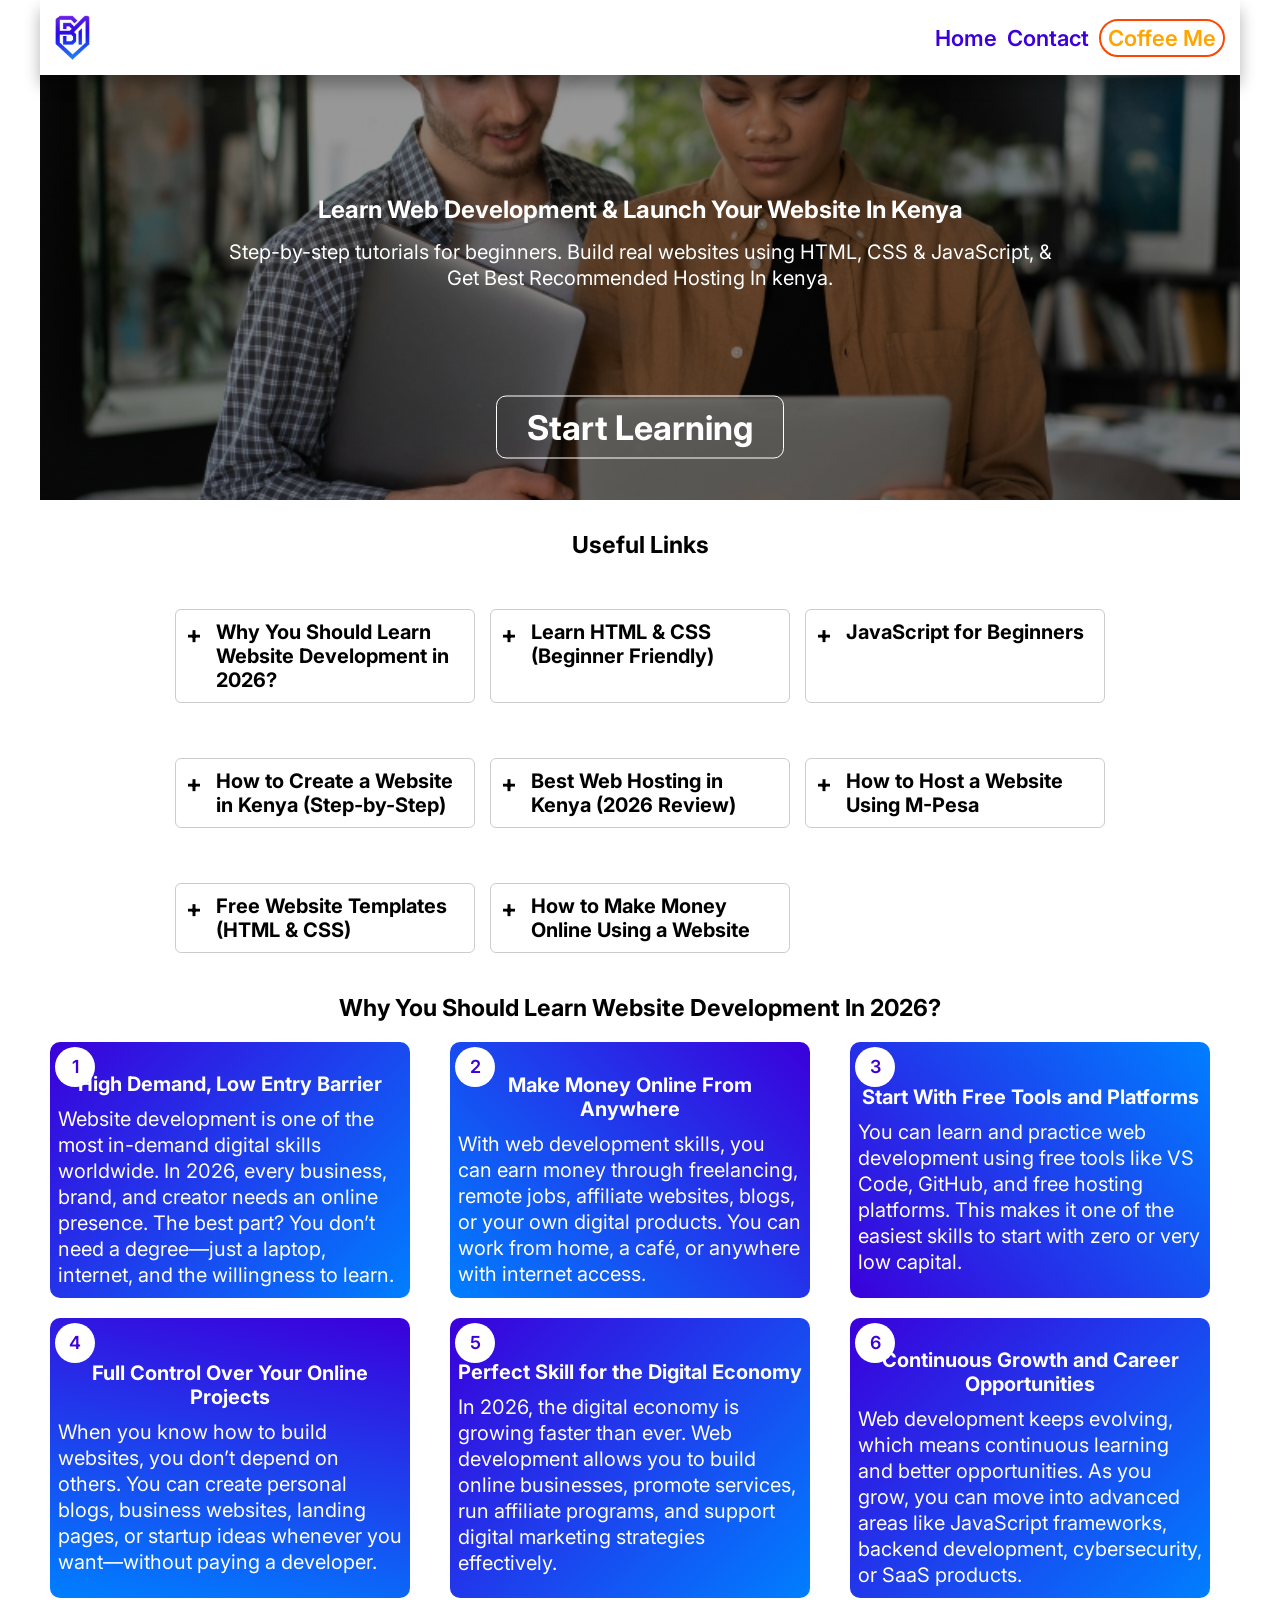
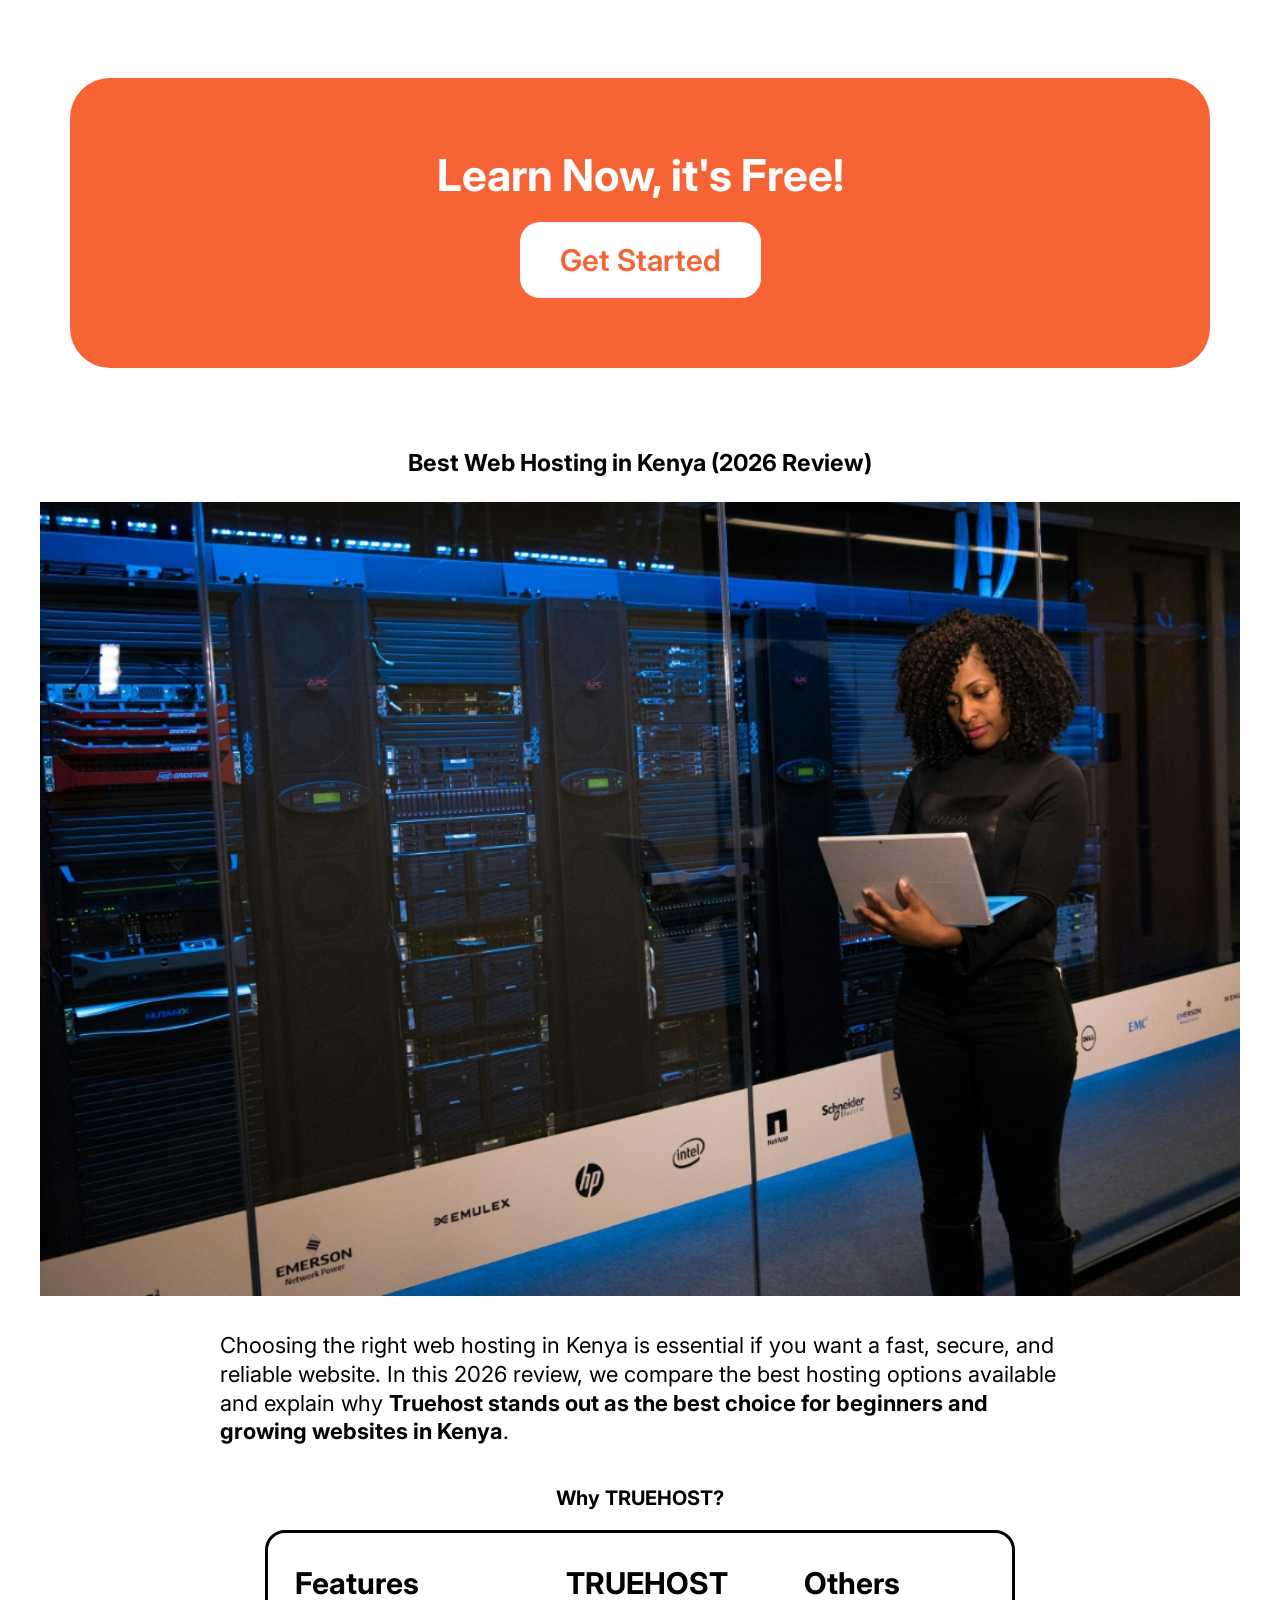
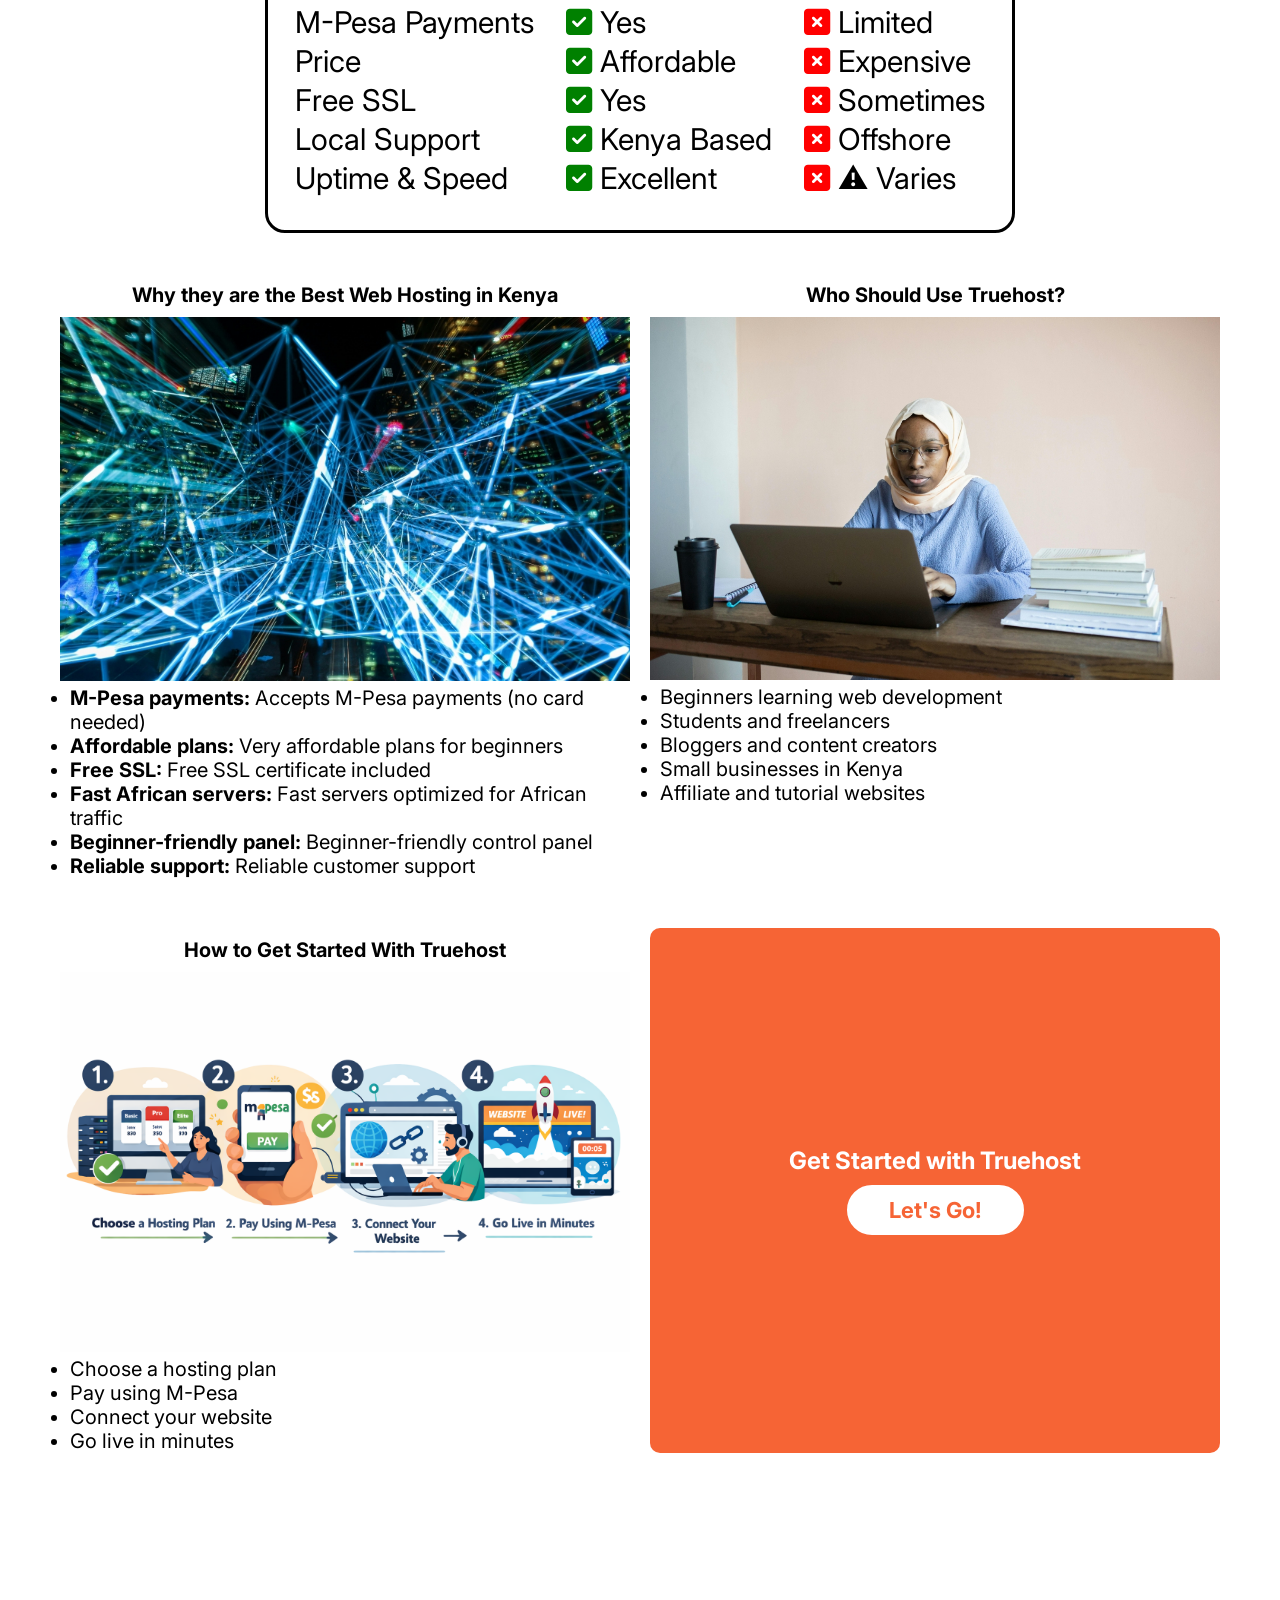
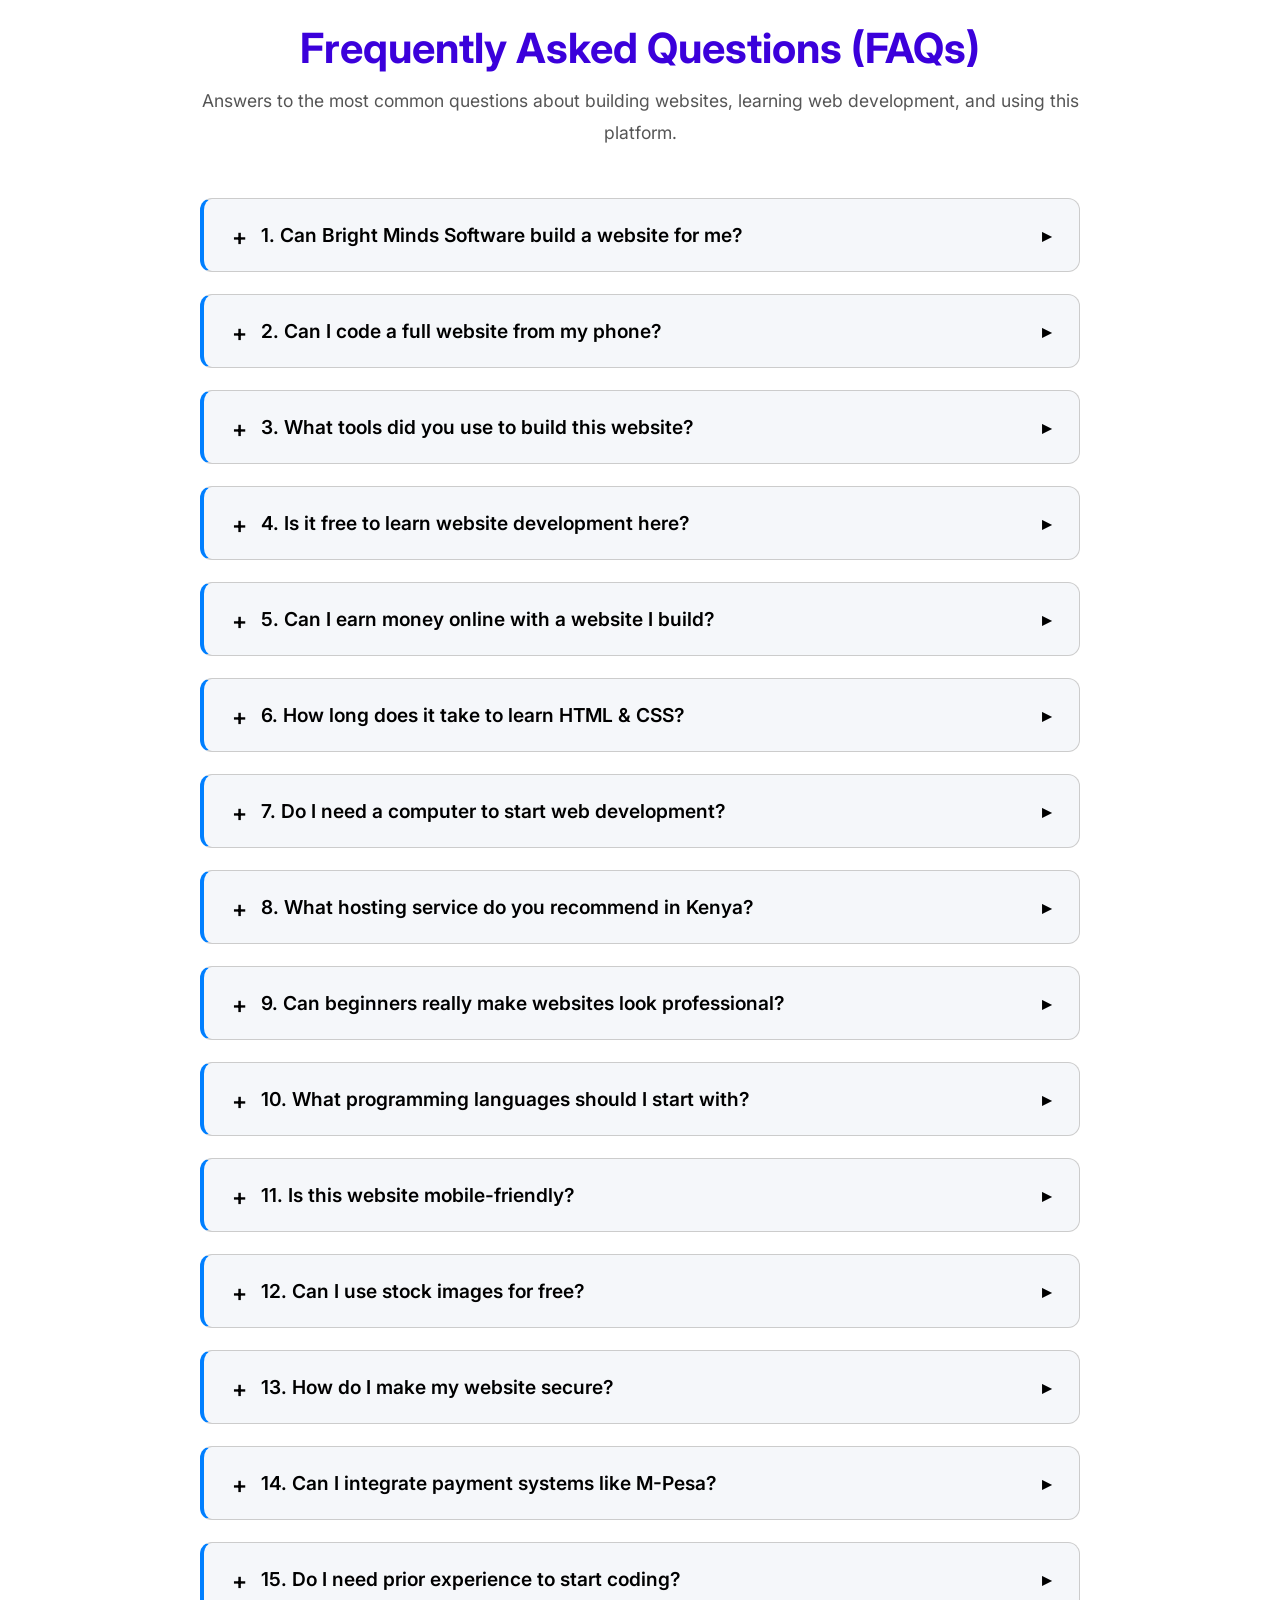
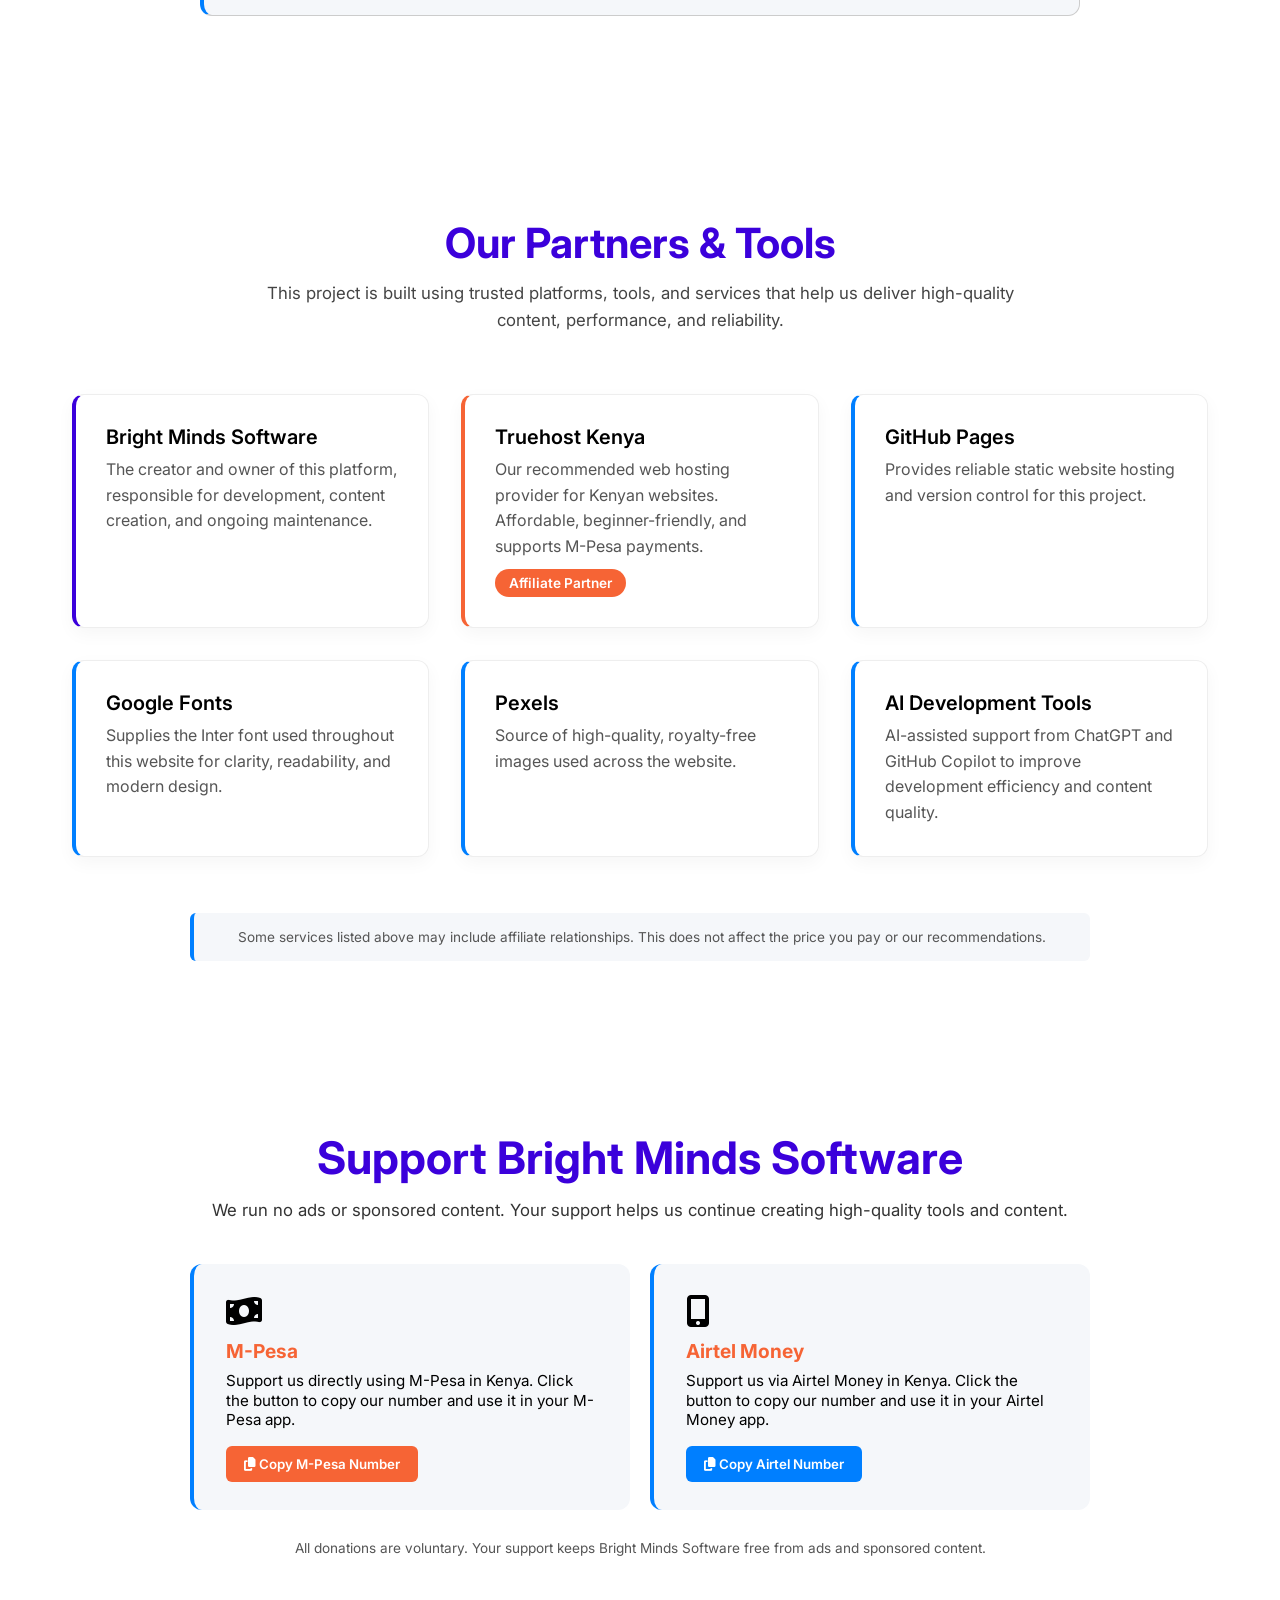
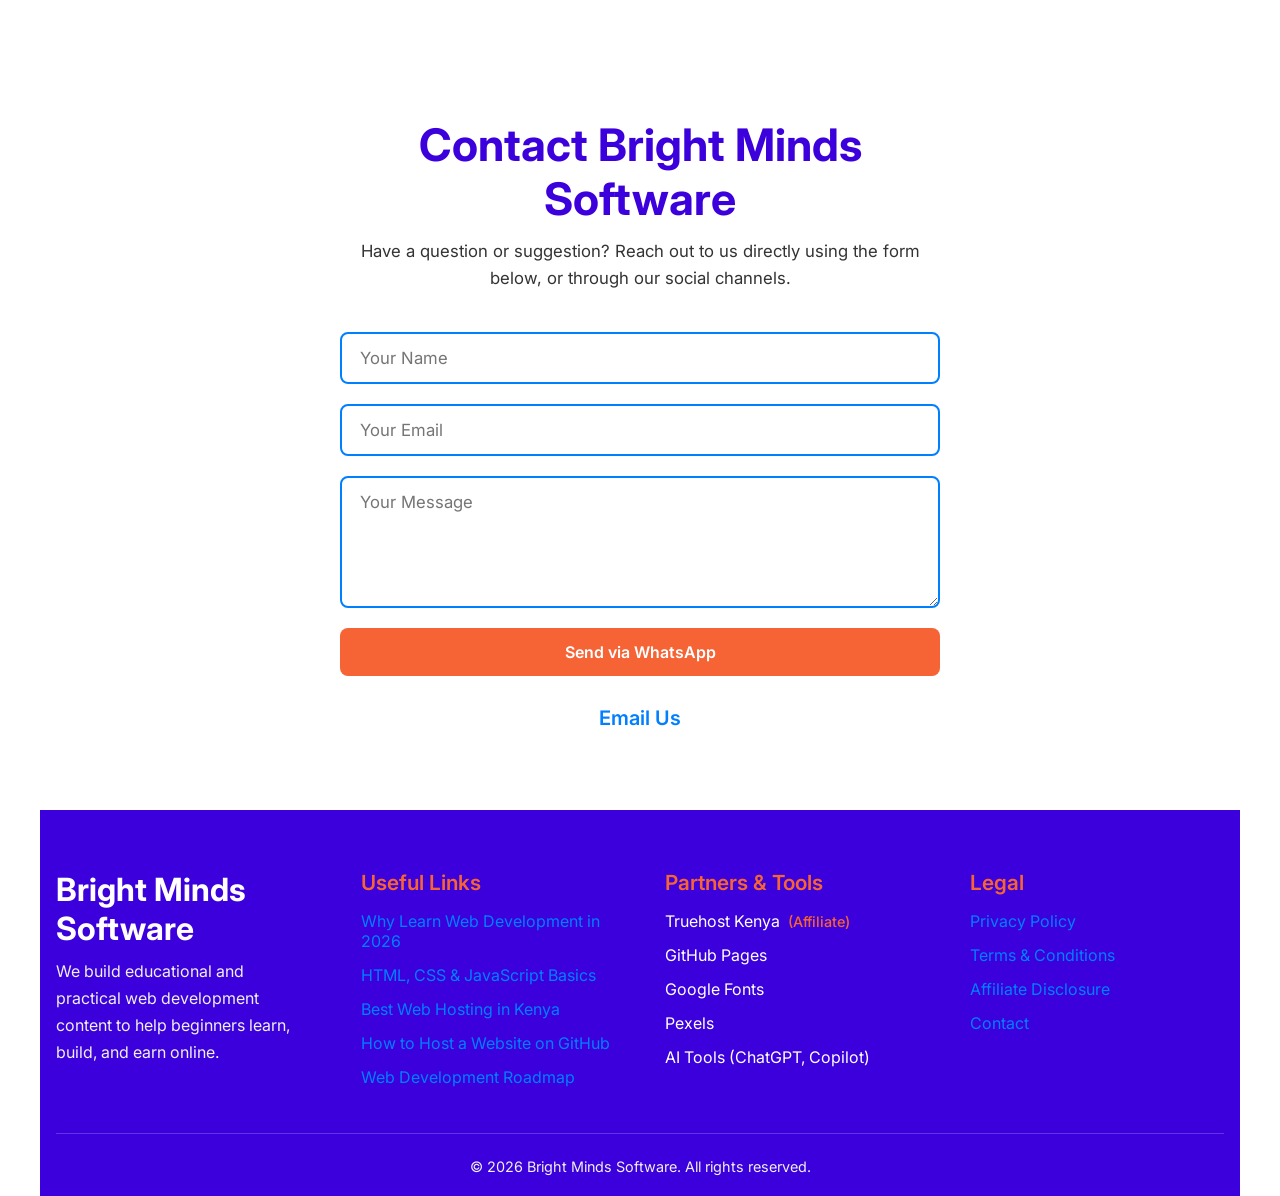
==== index.html @ 91ae9178 "Update link to Truehost affiliate page" ====
<!DOCTYPE html>
<html lang="en">
<head>
    <meta charset="UTF-8">
    <meta name="viewport" content="width=device-width, initial-scale=1.0">

    <!-- Google Fonts -->
    <link href="https://fonts.googleapis.com/css2?family=Inter:wght@300;400;500;600;700;800&display=swap" rel="stylesheet">

    <!-- Font Awesome FREE -->
    <link rel="stylesheet" href="https://cdnjs.cloudflare.com/ajax/libs/font-awesome/6.5.2/css/all.min.css" crossorigin="anonymous" referrerpolicy="no-referrer" />

    <!-- Main CSS -->
    <link rel="stylesheet" href="style.css">

    <!-- SEO Meta Tags -->
    <title>Bright Minds Software | Learn Web Development in Kenya 2026</title>
    <meta name="description" content="Bright Minds Software guides beginners in Kenya to learn web development in 2026. Step-by-step tutorials, hosting tips, and practical projects to help you succeed online.">
    <meta name="keywords" content="web development Kenya, learn HTML CSS JS, hosting website Kenya, Bright Minds Software, web development tutorials 2026">
    <meta name="author" content="Bright Minds Software">

    <!-- Open Graph / Social Sharing -->
    <meta property="og:title" content="Bright Minds Software | Learn Web Development in Kenya 2026">
    <meta property="og:description" content="Step-by-step tutorials and guides to help beginners in Kenya master web development and host their first website in 2026.">
    <meta property="og:type" content="website">
    <meta property="og:url" content="https://brightminds-learn.vercel.app/">
    <meta property="og:image" content="https://brightminds-learn.vercel.app/images/social-preview.png">

    <!-- Twitter Card -->
    <meta name="twitter:card" content="summary_large_image">
    <meta name="twitter:title" content="Bright Minds Software | Learn Web Development in Kenya 2026">
    <meta name="twitter:description" content="Step-by-step tutorials and guides to help beginners in Kenya master web development and host their first website in 2026.">
    <meta name="twitter:image" content="https://brightminds-learn.vercel.app/images/social-preview.png">

    <!-- Favicon -->
    <link rel="icon" href="images/favicon.png" type="image/png">
    <meta name="google-site-verification" content="3nGxbucl1DohjsQT9GTmKEUCxNc9lZaz1bpSvIKS-Tg" />
    </head>
<body>
    <header class="header" id="home">
        <!-- Navs -->
        <div class="navs">
            <img src="images/bms-logo.png" alt="logo image"></img>
            <ul>
                <li><a href="#home" class="home">Home</a></li>
                <li><a href="#contact">Contact</a></li>
                <li><a href="#supportUs" class="truehost">Coffee Me</a></li>
            </ul>
        </div>
        
        <h1>Learn Web Development & Launch Your Website In Kenya</h1>
        <p>Step-by-step tutorials for beginners. Build real websites using HTML, CSS & JavaScript, & Get Best Recommended Hosting In kenya.</p>
        
        <!-- start Learning Button-->
        <div class="start-learning-container">
            
                <a href="pages/learn.html">
                    <button class="start-learning">Start Learning</button>
                </a>
            
        </div>
    </header>
    
    <main class="main">
        <!-- useful links-->
        <section class="section-one">
            <h3>Useful Links</h3>
            
            <div class="useful-links">
                <!-- useful link 1 -->
                <details>
                    <summary>Why You Should Learn Website Development in 2026?</summary>
                    <p>Discover why web development is one of the most valuable and future-proof digital skills, and how it can open doors to online income and career growth.</p>
                    <a href="#learn">
                    <button class="useful-link-get-start-btn">Get Started</button>
                    </a>
                </details>               
                <!-- useful link 2 -->
                <details>
                    <summary>Learn HTML & CSS (Beginner Friendly)</summary>
                    <p>Start from the basics and learn how to build and style modern websites using simple, easy-to-follow HTML and CSS lessons.</p>
                    <a href="pages/learn.html">
                    <button class="useful-link-get-start-btn">Start Learning</button>
                    </a>
                </details>
                <!-- useful link 3 -->
                <details>
                    <summary>JavaScript for Beginners</summary>
                    <p>Learn how to make your websites interactive by adding dynamic features using beginner-friendly JavaScript examples.</p>
                    <a href="pages/learn.html">
                    <button class="useful-link-get-start-btn">Start Learning</button>
                    </a>
                </details>
                <!-- useful link 4 -->
                <details>
                    <summary>How to Create a Website in Kenya (Step-by-Step)</summary>
                    <p>A practical guide showing you how to build and publish a website in Kenya using affordable tools and local payment options.</p>
                    <a href="pages/howto-createawebsite.html">
                    <button class="useful-link-get-start-btn">Get Started</button>
                    </a>
                </details>
                <!-- useful link 5 -->
                <details>
                    <summary>Best Web Hosting in Kenya (2026 Review)</summary>
                    <p>An honest review of the most reliable and affordable web hosting services in Kenya to help you choose the right one.</p>
                    <a href="#webHosting">
                    <button class="useful-link-get-start-btn">Get Started</button>
                    </a>
                </details>
                <!-- useful link 6 -->
                <details>
                    <summary>How to Host a Website Using M-Pesa</summary>
                    <p>Learn how to pay for web hosting using M-Pesa and get your website live quickly without needing a credit card.</p>
                    <a href="pages/howtohosta-website.html">
                    <button class="useful-link-get-start-btn">Get Started</button>
                    </a>
                </details>
                <!-- useful link 7 -->
                <details>
                    <summary>Free Website Templates (HTML & CSS)</summary>
                    <p>Download free, clean HTML and CSS templates you can customize and use for personal projects or business websites.</p>
                    <a href="pages/freetemplates.html">
                    <button class="useful-link-get-start-btn">Get Started</button>
                    </a>
                </details>
                <!-- useful link 8 -->
                <details>
                    <summary>How to Make Money Online Using a Website</summary>
                    <p>Explore different ways to earn money online by building websites, blogging, freelancing, and affiliate marketing.</p>
                    <a href="pages/makemoney.html">
                    <button class="useful-link-get-start-btn">Get Started</button>
                    </a>
                </details>
            </div>
        </section>
        
        
        <div class="learn" id="learn">
            <h3>Why You Should Learn Website Development In 2026?</h3>
            
            <!-- Cards -->
            <div class="cards">
                
                <!-- Card Reason 1 -->
                <div class="reasons one">
                    <!-- card Number -->
                    <div class="number">
                        <p>1</p>
                    </div>
                    <!-- card content -->
                    <h4> High Demand, Low Entry Barrier</h4>
                    <p>Website development is one of the most in-demand digital skills worldwide. In 2026, every business, brand, and creator needs an online presence. The best part? You don’t need a degree—just a laptop, internet, and the willingness to learn.</p>
                </div>
                <!-- Card Reason 1 Ends-->
                
                <!-- Card Reason 2 -->
                <div class="reasons two">
                    <!-- card Number -->
                    <div class="number">
                        <p>2</p>
                    </div>
                    <!-- card content -->
                    <h4>Make Money Online From Anywhere</h4>
                    <p>With web development skills, you can earn money through freelancing, remote jobs, affiliate websites, blogs, or your own digital products. You can work from home, a café, or anywhere with internet access.</p>
                </div>
                <!-- Card Reason 2 Ends-->
                
                <!-- Card Reason 3 -->
                <div class="reasons three">
                    <!-- card Number -->
                    <div class="number">
                        <p>3</p>
                    </div>
                    <!-- card content -->
                    <h4>Start With Free Tools and Platforms</h4>
                    <p>You can learn and practice web development using free tools like VS Code, GitHub, and free hosting platforms. This makes it one of the easiest skills to start with zero or very low capital.</p>
                </div>
                <!-- Card Reason 3 Ends-->
                
                <!-- Card Reason 4 -->
                <div class="reasons four">
                    <!-- card Number -->
                    <div class="number">
                        <p>4</p>
                    </div>
                    <!-- card content -->
                    <h4>Full Control Over Your Online Projects</h4>
                    <p>When you know how to build websites, you don’t depend on others. You can create personal blogs, business websites, landing pages, or startup ideas whenever you want—without paying a developer.</p>
                </div>
                <!-- Card Reason 4 Ends-->
                
                <!-- Card Reason 5 -->
                <div class="reasons five">
                    <!-- card Number -->
                    <div class="number">
                        <p>5</p>
                    </div>
                    <!-- card content -->
                    <h4>Perfect Skill for the Digital Economy</h4>
                    <p>In 2026, the digital economy is growing faster than ever. Web development allows you to build online businesses, promote services, run affiliate programs, and support digital marketing strategies effectively.</p>
                </div>
                <!-- Card Reason 5 Ends-->
                
                <!-- Card Reason 6 -->
                <div class="reasons six">
                    <!-- card Number -->
                    <div class="number">
                        <p>6</p>
                    </div>
                    <!-- card content -->
                    <h4>Continuous Growth and Career Opportunities</h4>
                    <p>Web development keeps evolving, which means continuous learning and better opportunities. As you grow, you can move into advanced areas like JavaScript frameworks, backend development, cybersecurity, or SaaS products.</p>
                </div>
                <!-- Card Reason 6 Ends-->                
            </div><!-- Cards ends-->
            
            
            
            <!-- Learn Now CTA Section-->
            <div class="learn-now">
                <h2>Learn Now, it's Free!</h2>
                <a href="pages/learn.html" target="_blank">
                    <button>Get Started</button>
                </a>
            </div>
            
            <!-- START Best Web Hosting in Kenya (2026 Review) -->
            <div class="web-hosting-in-kenya" id="webHosting">
                <h3>Best Web Hosting in Kenya (2026 Review)</h3>
                
                <div class="web-hosting-detailes">
                    <img src="images/hosting-data-center.jpg" alt="A data center Showing hosting websites"></img>
                    <p class="web-hosting-detailes-paragraph">Choosing the right web hosting in Kenya is essential if you want a fast, secure, and reliable website. In this 2026 review, we compare the best hosting options available and explain why <strong>Truehost stands out as the best choice for beginners and growing websites in Kenya</strong>.</p>                                        
                </div>
                
                <h4>Why TRUEHOST?</h4>
                <table>
                    <tr>
                        <th>Features</th>
                        <th>TRUEHOST</th>
                        <th>Others</th>
                    </tr>
                    <td>
                        <p>M-Pesa Payments</p>
                        <p>Price</p>
                        <p>Free SSL</p>
                        <p>Local Support</p>
                        <p>Uptime & Speed</p>
                    </td>
                    <td>
                        <p><i class="fa-solid fa-square-check green-bg"></i> Yes</p>
                        <p><i class="fa-solid fa-square-check green-bg"></i> Affordable</p>
                        <p><i class="fa-solid fa-square-check green-bg"></i> Yes</p>
                        <p><i class="fa-solid fa-square-check green-bg"></i> Kenya Based</p>
                        <p><i class="fa-solid fa-square-check green-bg"></i> Excellent</p>
                    </td>
                    <td>
    <p><i class="fa-solid fa-square-xmark red-bg"></i> Limited</p>
    <p><i class="fa-solid fa-square-xmark red-bg"></i> Expensive</p>
    <p><i class="fa-solid fa-square-xmark red-bg"></i> Sometimes</p>
    <p><i class="fa-solid fa-square-xmark red-bg"></i> Offshore</p>
    <p><i class="fa-solid fa-square-xmark red-bg"></i> ⚠ Varies</p>
</td>
                    
                </table>
                
                
                
                <!-- Why they are the Best Web Hosting in Kenya SECTION-->
                <div class="hosting-features" aria-label="Key benefits">                    
                    
                    
                    <!-- child One -->
                    <div>
                        <h4>Why they are the Best Web Hosting in Kenya</h4>
                    <img src="images/internet-speed-illustration.jpg" alt="internet speed illustration image">
  <ul>
    <li><strong>M-Pesa payments:</strong> Accepts M-Pesa payments (no card needed)</li>
    <li><strong>Affordable plans:</strong> Very affordable plans for beginners</li>
    <li><strong>Free SSL:</strong> Free SSL certificate included</li>
    <li><strong>Fast African servers:</strong> Fast servers optimized for African traffic</li>
    <li><strong>Beginner-friendly panel:</strong> Beginner-friendly control panel</li>
    <li><strong>Reliable support:</strong> Reliable customer support</li>
  </ul>
                    </div>
                    
                    <!-- child two -->
                    <div>
                        <h4>Who Should Use Truehost?</h4>
                        <img src="images/student-coding-img.jpg" alt="student coding image"></img>
                        <div class="target-audience" aria-label="Who this is for">
  <ul>
    <li>Beginners learning web development</li>
    <li>Students and freelancers</li>
    <li>Bloggers and content creators</li>
    <li>Small businesses in Kenya</li>
    <li>Affiliate and tutorial websites</li>
  </ul>
                        </div>
                    </div>
                    <!-- child three -->
                    <div>
                        <h4>How to Get Started With Truehost</h4>
                        <img src="images/get-started-flow-img.png" alt="get started flow image"></img>
                        <div class="setup-steps" aria-label="How it works">
  <ul>
    <li>Choose a hosting plan</li>
    <li>Pay using M-Pesa</li>
    <li>Connect your website</li>
    <li>Go live in minutes</li>
  </ul>
                         </div>
                    </div>
                    
                    <div class="truehost-get-started-link">
                        <h1>Get Started with Truehost</h1>
                        <a href="https://truehost.co.ke/cloud/aff.php?aff=4148" target="_blank">
                            <button>Let's Go!</button>
                        </a>
                    </div>
                </div>
            </div>
                                   
            <!-- Best Web Hosting in Kenya (2026 Review) ENDS -->
            
            
        </div>
        
        <!-- FAQs Section-->
        <section class="faq-section">
    <div class="faq-container">
        <h2 class="faq-title">Frequently Asked Questions (FAQs)</h2>
        <p class="faq-subtitle">
            Answers to the most common questions about building websites, learning web development, and using this platform.
        </p>

        <!-- FAQ List -->
        <div class="faq-list">

            <details>
                <summary>1. Can Bright Minds Software build a website for me?</summary>
                <p>Yes! We offer web development services tailored for beginners, businesses, and content creators. You can contact us to discuss your project.</p>
            </details>

            <details>
                <summary>2. Can I code a full website from my phone?</summary>
                <p>Absolutely! This entire website was built entirely from a phone using online editors, code apps, and AI-assisted tools. Modern smartphones are surprisingly powerful for coding.</p>
            </details>

            <details>
                <summary>3. What tools did you use to build this website?</summary>
                <p>We used VS Code (mobile via apps or cloud IDEs), GitHub Pages for hosting, Google Fonts for typography, Pexels for images, and AI tools like ChatGPT & GitHub Copilot.</p>
            </details>

            <details>
                <summary>4. Is it free to learn website development here?</summary>
                <p>Yes! We provide tutorials, resources, and guides for free, so beginners can start building websites without spending money.</p>
            </details>

            <details>
                <summary>5. Can I earn money online with a website I build?</summary>
                <p>Yes. You can monetize your website through affiliate programs, ads, digital products, or services, even if you start as a beginner.</p>
            </details>

            <details>
                <summary>6. How long does it take to learn HTML & CSS?</summary>
                <p>With consistent practice, most beginners can get comfortable in a few weeks and build their first functional website within a month.</p>
            </details>

            <details>
                <summary>7. Do I need a computer to start web development?</summary>
                <p>No! As mentioned, you can start with a smartphone or tablet. Computers make some tasks easier, but modern phones are capable of full website development.</p>
            </details>

            <details>
                <summary>8. What hosting service do you recommend in Kenya?</summary>
                <p>We recommend Truehost Kenya for affordable, beginner-friendly hosting with M-Pesa support, free SSL, and local customer service.</p>
            </details>

            <details>
                <summary>9. Can beginners really make websites look professional?</summary>
                <p>Yes! By using modern templates, design principles, and proper tools, beginners can create clean, professional-looking websites quickly.</p>
            </details>

            <details>
                <summary>10. What programming languages should I start with?</summary>
                <p>Start with HTML, CSS, and JavaScript. These are the core languages for web development and the easiest for beginners to learn.</p>
            </details>

            <details>
                <summary>11. Is this website mobile-friendly?</summary>
                <p>Yes, the website is fully responsive, built with mobile-first design, so it works on phones, tablets, and desktops seamlessly.</p>
            </details>

            <details>
                <summary>12. Can I use stock images for free?</summary>
                <p>Yes! Websites like Pexels and Unsplash provide royalty-free images that you can safely use in your projects.</p>
            </details>

            <details>
                <summary>13. How do I make my website secure?</summary>
                <p>Use HTTPS, strong passwords, regular updates, and secure hosting. For beginners, Truehost provides free SSL certificates to get started safely.</p>
            </details>

            <details>
                <summary>14. Can I integrate payment systems like M-Pesa?</summary>
                <p>Yes. Many hosting and web platforms allow you to integrate M-Pesa for payments, especially for e-commerce or digital product websites.</p>
            </details>

            <details>
                <summary>15. Do I need prior experience to start coding?</summary>
                <p>No! We designed this platform and tutorials so complete beginners can start building websites today.</p>
            </details>

        </div>
    </div>
</section>
        
        
        <!-- partners section -->
        <section class="partners-section">
    <div class="partners-container">

        <!-- Section Header -->
        <div class="partners-header">
            <h2 class="partners-title">Our Partners & Tools</h2>
            <p class="partners-subtitle">
                This project is built using trusted platforms, tools, and services that help us deliver
                high-quality content, performance, and reliability.
            </p>
        </div>

        <!-- Partners Grid -->
        <div class="partners-grid">

            <!-- Bright Minds Software -->
            <div class="partner-card partner-owner">
                <h3 class="partner-name">Bright Minds Software</h3>
                <p class="partner-description">
                    The creator and owner of this platform, responsible for development, content creation,
                    and ongoing maintenance.
                </p>
            </div>

            <!-- Truehost Kenya -->
            <div class="partner-card partner-affiliate">
                <h3 class="partner-name">Truehost Kenya</h3>
                <p class="partner-description">
                    Our recommended web hosting provider for Kenyan websites. Affordable, beginner-friendly,
                    and supports M-Pesa payments.
                </p>
                <span class="partner-badge">Affiliate Partner</span>
            </div>

            <!-- GitHub Pages -->
            <div class="partner-card partner-platform">
                <h3 class="partner-name">GitHub Pages</h3>
                <p class="partner-description">
                    Provides reliable static website hosting and version control for this project.
                </p>
            </div>

            <!-- Google Fonts -->
            <div class="partner-card partner-resource">
                <h3 class="partner-name">Google Fonts</h3>
                <p class="partner-description">
                    Supplies the Inter font used throughout this website for clarity, readability,
                    and modern design.
                </p>
            </div>

            <!-- Pexels -->
            <div class="partner-card partner-resource">
                <h3 class="partner-name">Pexels</h3>
                <p class="partner-description">
                    Source of high-quality, royalty-free images used across the website.
                </p>
            </div>

            <!-- AI Tools -->
            <div class="partner-card partner-ai">
                <h3 class="partner-name">AI Development Tools</h3>
                <p class="partner-description">
                    AI-assisted support from ChatGPT and GitHub Copilot to improve development efficiency
                    and content quality.
                </p>
            </div>

        </div>

        <!-- Disclaimer -->
        <div class="partners-disclaimer">
            <p class="disclaimer-text">
                Some services listed above may include affiliate relationships.
                This does not affect the price you pay or our recommendations.
            </p>
        </div>

    </div>
</section>
        
        <!-- partners section ENDS HERE-->
        
        
        
        
        <!-- Support Us Section-->
        
        <section class="support-section" id="supportUs">
    <div class="support-container">

        <!-- Section Header -->
        <div class="support-header">
            <h2>Support Bright Minds Software</h2>
            <p>We run no ads or sponsored content. Your support helps us continue creating high-quality tools and content.</p>
        </div>

        <!-- Support Options -->
        <div class="support-options">

            <!-- M-Pesa -->
            <div class="support-card">
                <div class="partner-icon"><i class="fas fa-money-bill-wave"></i></div>
                <h3>M-Pesa</h3>
                <p>Support us directly using M-Pesa in Kenya. Click the button to copy our number and use it in your M-Pesa app.</p>
                <button type="button" class="support-btn mpesa-btn" data-number="0745736283">
                    <i class="fas fa-copy"></i> Copy M-Pesa Number
                </button>
            </div>

            <!-- Airtel Money -->
            <div class="support-card">
                <div class="partner-icon"><i class="fas fa-mobile-alt"></i></div>
                <h3>Airtel Money</h3>
                <p>Support us via Airtel Money in Kenya. Click the button to copy our number and use it in your Airtel Money app.</p>
                <button type="button" class="support-btn airtel-btn" data-number="0780493390">
                    <i class="fas fa-copy"></i> Copy Airtel Number
                </button>
            </div>

        </div>

        <!-- Confirmation message -->
        <div id="copy-message" class="copy-message">Number copied to clipboard!</div>

        <!-- Disclaimer -->
        <div class="support-disclaimer">
            <p>All donations are voluntary. Your support keeps Bright Minds Software free from ads and sponsored content.</p>
        </div>

    </div>
</section>
        
        
        <!-- support us section ENDS HERE-->
        
        
        <!-- contact section-->
        
        <section id="contact" class="contact-section">
    <div class="contact-container">

        <!-- Section Header -->
        <div class="contact-header">
            <h2>Contact Bright Minds Software</h2>
            <p>Have a question or suggestion? Reach out to us directly using the form below, or through our social channels.</p>
        </div>

        <!-- Contact Form -->
        <form class="contact-form" id="whatsapp-form">
            <input type="text" id="name" placeholder="Your Name" required>
            <input type="email" id="email" placeholder="Your Email" required>
            <textarea id="message" rows="5" placeholder="Your Message" required></textarea>
            <button type="button" id="send-whatsapp" class="contact-btn">Send via WhatsApp</button>
        </form>

        <!-- Optional Social Links -->
        <div class="contact-social">
            <a href="mailto:brightmindsoftware@email.com" class="social-link">Email Us</a>
            
        </div>

    </div>
</section>
        
        <!-- contact section ENDS HERE-->
        
        
        
        
        <!-- Footer section -->
        
        <footer class="site-footer">
    <div class="footer-container">

        <!-- Brand & About -->
        <div class="footer-column footer-brand">
            <h3 class="footer-logo">Bright Minds Software</h3>
            <p class="footer-description">
                We build educational and practical web development content to help beginners
                learn, build, and earn online.
            </p>
        </div>

        <!-- Useful Links -->
        <div class="footer-column footer-links">
            <h4 class="footer-title">Useful Links</h4>
            <ul>
                <li><a href="#learn">Why Learn Web Development in 2026</a></li>
                <li><a href="pages/learn.html">HTML, CSS & JavaScript Basics</a></li>
                <li><a href="#webHosting">Best Web Hosting in Kenya</a></li>
                <li><a href="pages/howtohost-github.html">How to Host a Website on GitHub</a></li>
                <li><a href="pages/web-devroadmap.html">Web Development Roadmap</a></li>
            </ul>
        </div>

        <!-- Partners -->
        <div class="footer-column footer-partners">
            <h4 class="footer-title">Partners & Tools</h4>
            <ul>
                <li>Truehost Kenya <span>(Affiliate)</span></li>
                <li>GitHub Pages</li>
                <li>Google Fonts</li>
                <li>Pexels</li>
                <li>AI Tools (ChatGPT, Copilot)</li>
            </ul>
        </div>

        <!-- Legal -->
        <div class="footer-column footer-legal">
            <h4 class="footer-title">Legal</h4>
            <ul>
                <li><a href="pages/private-policy.html">Privacy Policy</a></li>
                <li><a href="pages/terms-condtion.html">Terms & Conditions</a></li>
                <li><a href="pages/affiliate-disclosure.html">Affiliate Disclosure</a></li>
                <li><a href="#contact">Contact</a></li>
            </ul>
        </div>

    </div>

    <!-- Bottom Bar -->
    <div class="footer-bottom">
        <p>
            © 2026 Bright Minds Software. All rights reserved.
        </p>
    </div>
</footer>


<script src="script.js"></script>
</body>
</html>
        
        
        
        <!-- Footer section ENDS HERE-->
---- style.css ----
/* Google Fonts (Inter)*/
@import url('https://fonts.googleapis.com/css2?family=Inter:ital,opsz,wght@0,14..32,100..900;1,14..32,100..900&display=swap');

/* Reset default CSS styles*/
*{
    padding: 0;
    margin: 0;
    box-sizing: border-box;
}

html {
  scroll-behavior: smooth;
}

body {
    font-family: 'Inter', sans-serif;
    margin: 0 auto;
    -webkit-font-smoothing: antialiased;
    -moz-osx-font-smoothing: grayscale;
    max-width: 1200px;
    /* line-height: 1.6; */
    background: white;
    font-size: 16px;
}

/* Ensuring Everything Uses Inter As font*/
body, h1, h2, h3, h4, h5, h6, p, a, li, button, input, label, textarea, select, option {
    font-family: 'Inter', sans-serif;
}

p{
    line-height: 1.3;
}

/* Getting Started*/

.header {
    position: relative;
    height: 300px;
    color: white;
    display: flex;
    flex-direction: column;
    gap:15px;
    align-items: center;
    justify-content: center;
    text-align: center;
    overflow: hidden;
    padding: 0 5px;
    background: 
        linear-gradient(rgba(0, 0, 0, 0.4), rgba(0, 0, 0, 0.4)),
        url('images/home-img.jpg');
    background-size: cover;
    background-position: center;
    background-repeat: no-repeat;

    transition: background 0.3s ease;
}

.header .navs{
    position: fixed;
    display: flex;
    width: 100%;
    justify-content: space-between;
    align-items: center;
    top: 0;
    background-color: white;
    box-shadow: 0 10px 15px rgba(0,0,0,0.3);
    padding: 5px;
    margin: 0 10px;
    max-width: 1200px;
    z-index: 2;
}

.header .navs ul{
    display: flex;
    gap:10px;
}

.header .navs ul li{
    list-style: none;
}

.header .navs ul li a{
    text-decoration: none;
    color: #3b00db;
    font-size: 14px;
    font-weight: 600;
}

.header .navs img{
    width: 25px;
}

/* Styling TRUEHOST link*/
.header .navs ul li .truehost{
    color: orange;
    border: 2px solid orangered;
    padding: 4px 7px;
    border-radius: 30px;
}

.header h1{
    text-align: center;
    font-size: 24px;
}



.start-learning-container .start-learning{
    position: absolute;
    bottom: 10px;   
    padding: 10px 30px;    
    border: 1px solid white;
    background-color: transparent;
    color: white;
    transform: translate(-50%, -50%);
    font-weight: 700;
    border-radius: 10px;
    transition: all 0.5s ease;
}

.start-learning:hover{
    background-color: white;
    color: #f66435;/*orangeRed*/
}

/* ------- Main Section ------- */
.main{
    display: flex;
    flex-direction: column;
    justify-content: center;
    align-items: center;
}

/* Useful link top*/

.main .section-one h3{
    margin: 30px;
    text-align: center;
}

/* USEFUL LINKS STYLES*/
details {
    width: 300px;
    margin: 1em 0;
    border: 1px solid #ccc;
    border-radius: 6px;
    padding: 0.5em;
    position: relative;
    transition: all 0.3s ease;
}

/* Remove default arrow */
details summary {
    list-style: none;
    cursor: pointer;
    font-weight: bold;
    position: relative;
    padding-left: 1.5em;
}
details summary::-webkit-details-marker {
    display: none;
}

/* Custom icon */
details summary::before {
    content: "+";
    position: absolute;
    left: 0;
    top: 0;
    font-size: 1.2em;
    transition: transform 0.3s ease;
}

/* Rotate icon when open */
details[open] summary::before {
    content: "−";
    transform: rotate(180deg);
}

/* Smooth reveal */
details p {
    max-height: 0;
    overflow: hidden;
    padding-bottom: 35px;
    transition: max-height 0.4s ease;
}
details[open] p {
    max-height: 200px; /* adjust depending on c ontent */
}

/* Useful Links grid*/
.main .section-one .useful-links{
    display: grid;
    grid-template-columns: 1fr;
}

/* useful-link-get-start-btn */

.main .section-one a{
    text-decoration: none;
}

.main .section-one .useful-link-get-start-btn{
    padding: 5px 10px;
    border: none;
    color: white;
    background: #f66435;
    font-size: 18px;
    font-weight: 600;
    border-radius: 10px;
    display: flex;
    position: absolute;
    align-self: center;
    bottom: 8px;
    
}

/* Scroll behavior to sections*/
.main .learn{
    scroll-margin-top: 50px;
}

.main .learn h3{
    text-align: center;
    margin: 20px auto 10px;
}

/* cards */

.main .cards{
    display: grid;
    grid-template-columns: 1fr;
    margin: 0 auto;
    align-self: center;
    
}

/* card number */
.main .cards .reasons .number{
    position: absolute;
    top: 5px;
    left: 5px;
    color: #3b00db;
    background-color: white;
    padding: 5px;
    width: 20px;
    height: 20px;
    border-radius: 50%;
    display: flex;
    align-items: center;
    justify-content: center;
    font-size: 14px;
    font-weight: 600;
}

.main .cards .reasons{
    position: relative;
    background: linear-gradient(135deg, #3b00db, #007fff);
    background-repeat: no-repeat;
    background-size: cover;
    color: white;
    padding: 30px 8px 10px;
    margin: 0 auto 10px;
    border-radius: 10px;
    display: flex;
    justify-content: center;
    flex-direction: column;
    gap:10px;
    width: 90%;
    
}

.main .cards .reasons.two{
    background: linear-gradient(-135deg, #3b00db, #007fff);
}

.main .cards .reasons.three{
    background: linear-gradient(50deg, #3b00db, #007fff);
}

.main .cards .reasons.four{
    background: linear-gradient(190deg, #3b00db, #007fff);
}

.main .cards .reasons h4{
    text-align: center;
} 


/*------- Learn Now CTA Section -------*/
.main .learn-now{
    background-color: #f66435;/*orange-Red*/
    color: white;
    text-align: center;
    margin: 30px 10px;
    padding: 40px 5px;
    border-radius: 20px;
}

.main .learn-now h2{
    margin-bottom: 10px;
    font-size: 34px;
}

.main .learn-now button{
    padding: 10px 20px;
    background-color: white;
    border: none;
    border-radius: 20px;
    font-size: 20px;
    font-weight: 600;
    color: #f66435;
    cursor: pointer;
    transition: all 0.3s ease;
}

.main .learn-now button:hover{
    transform: translateY(-1.7px);
}

/* Best Web Hosting in Kenya (2026 Review) */
.main .web-hosting-in-kenya{
    scroll-margin-top: 50px;
    margin: 40px 0;
}

.main .web-hosting-in-kenya .web-hosting-detailes{
    display: flex;
    flex-direction: column;
}

.main .web-hosting-in-kenya .web-hosting-detailes img{
    width: 100%;
    margin: 15px 0;
}

.main .web-hosting-in-kenya .web-hosting-detailes-paragraph{
    margin: 0 10px;
}

.main .web-hosting-in-kenya h4{
    text-align: center;
    margin: 20px 0;
}

.main .web-hosting-in-kenya table{
    margin: 0 auto;
    border: 1px solid black;
    border-radius: 10px;
    padding: 10px 0;
    font-size: 13px;
}

main .web-hosting-in-kenya table th{
    text-align: left;
    padding-left: 5px;
}

.main .web-hosting-in-kenya table p{
    margin: 0 5px;
}

.main .web-hosting-in-kenya table .green-bg{    
    color: green;   
}
.main .web-hosting-in-kenya table .red-bg{
    color: red;
}

/* hosting-features */
.main .web-hosting-in-kenya .hosting-features{
    display: grid;
    grid-template-columns: repeat(1, 1fr);
}

.main .web-hosting-in-kenya .hosting-features{
    
}

.main .web-hosting-in-kenya .hosting-features {
    margin: 10px 20px 10px;
}

.main .web-hosting-in-kenya .hosting-features h4{
    margin: 40px auto 10px;
}


.main .web-hosting-in-kenya .hosting-features img{
    width: 100%;
}

.main .web-hosting-in-kenya .hosting-features ul{
    margin: 0 10px;
}

.main .web-hosting-in-kenya .hosting-features .truehost-get-started-link{
    background-color: #f66435;/*orangeRed*/;
    color: white;
    padding:60px 5px;
    border-radius: 10px;
    display: flex;
    flex-direction: column;
    align-items: center;
    justify-content: center;
    margin-top: 30px;
}

.main .web-hosting-in-kenya .hosting-features .truehost-get-started-link h1{
    text-align: center;
    font-size: 24px;
}

.main .web-hosting-in-kenya .hosting-features .truehost-get-started-link button {
    padding: 10px 40px;
    width: 100%;
    margin-top: 10px;
    background-color: white;
    color: #f66435;/*orangeRed*/
    font-size: 22px;
    font-weight: 700;
    border: 2px solid white;
    border-radius: 50px;
}

/* affiliate link statement styles*/
.affiliate-link-statement {
    margin-top: 5px;
    border-radius: 4px;
    font-size: 14px;
    padding: 12px 16px;
    background: #f5f7fa;
    border-left: 7px solid #3b00db;        
    color: #555;
    max-width: 600px;
    margin: 10px;
    box-shadow: 0 0 13px rgb(0,0,0,0.3);
}

.affiliate-link-statement p {
    margin: 0;
    line-height: 1.5;
}

.affiliate-link-statement a {
    color: #007fff;
    font-weight: 500;
    text-decoration: none;
}

.affiliate-link-statement a:hover {
    text-decoration: underline;
}

/* =========================
   FAQ SECTION - FIXED RESPONSIVE
   ========================= */

.faq-section {
    background-color: #fff;
    color: #000;
    font-family: 'Inter', sans-serif;
    padding: 50px 16px;
}

.faq-container {
    width: 100%;
    max-width: 100%; /* allow full width on mobile */
    margin: 0 auto;
    box-sizing: border-box;
    padding: 0 10px;
}

/* Section Title */
.faq-title {
    font-size: 1.8rem;
    font-weight: 700;
    color: #3b00db;
    text-align: center;
    margin-bottom: 12px;
}

.faq-subtitle {
    font-size: 0.95rem;
    color: #555;
    line-height: 1.6;
    text-align: center;
    margin-bottom: 32px;
}

/* FAQ List */
.faq-list details {
    width: 100%; /* ensure full width */
    background-color: #f5f7fa;
    border-left: 4px solid #007fff;
    border-radius: 8px;
    padding: 16px 18px;
    margin-bottom: 16px;
    cursor: pointer;
    transition: all 0.3s ease;
    box-sizing: border-box;
}

.faq-list details[open] {
    border-left-color: #f66435;
    background-color: #eef3ff;
}

.faq-list summary {
    font-weight: 600;
    font-size: 1rem;
    color: #000;
    list-style: none;
    outline: none;
    display: flex;
    justify-content: space-between;
    align-items: center;
}

.faq-list summary::-webkit-details-marker {
    display: none; /* remove default arrow */
}

/* Custom arrow */
.faq-list summary::after {
    content: "▸";
    transition: transform 0.3s ease;
}

.faq-list details[open] summary::after {
    transform: rotate(90deg);
}

/* Answer content */
.faq-list p {
    margin-top: 10px;
    font-size: 0.9rem;
    color: #333;
    line-height: 1.6;
}

/* MOBILE-FIRST media query adjustments */
@media (max-width: 480px) {
    .faq-section {
        padding: 40px 12px;
    }

    .faq-title {
        font-size: 1.6rem;
    }

    .faq-subtitle {
        font-size: 0.9rem;
    }

    .faq-list summary {
        font-size: 0.95rem;
    }

    .faq-list p {
        font-size: 0.85rem;
    }
}


/* =========================
   PARTNERS SECTION (MOBILE)
   ========================= */

.partners-section {
    padding: 50px 16px;
    background-color: #fff;
}

.partners-container {
    max-width: 1200px;
    margin: 0 auto;
}

/* Header */
.partners-header {
    text-align: center;
    margin-bottom: 32px;
}

.partners-title {
    font-size: 1.8rem;
    font-weight: 700;
    color: #3b00db;
    margin-bottom: 12px;
}

.partners-subtitle {
    font-size: 0.95rem;
    line-height: 1.6;
    color: #444;
    max-width: 520px;
    margin: 0 auto;
}

/* Grid */
.partners-grid {
    display: grid;
    grid-template-columns: 1fr;
    gap: 20px;
}

/* Card */
.partner-card {
    background-color: #fff;
    padding: 22px;
    border-radius: 12px;
    border: 1px solid #eee;
    box-shadow: 0 6px 18px rgba(0, 0, 0, 0.04);
}

/* Card variations */
.partner-owner {
    border-left: 4px solid #3b00db;
}

.partner-affiliate {
    border-left: 4px solid #f66435;
}

.partner-platform,
.partner-resource,
.partner-ai {
    border-left: 4px solid #007fff;
}

/* Card text */
.partner-name {
    font-size: 1.1rem;
    font-weight: 600;
    margin-bottom: 8px;
    color: #000;
}

.partner-description {
    font-size: 0.9rem;
    line-height: 1.6;
    color: #555;
}

/* Badge */
.partner-badge {
    display: inline-block;
    margin-top: 10px;
    padding: 4px 10px;
    font-size: 0.75rem;
    font-weight: 600;
    color: #fff;
    background-color: #f66435;
    border-radius: 20px;
}

/* Disclaimer */
.partners-disclaimer {
    margin-top: 32px;
    padding: 14px 16px;
    background-color: #f5f7fa;
    border-left: 4px solid #007fff;
    border-radius: 6px;
}

.disclaimer-text {
    font-size: 0.8rem;
    color: #555;
    line-height: 1.5;
    text-align: center;
}



/* =========================
   SUPPORT US SECTION
   ========================= */

.support-section {
    background-color: #fff;
    color: #000;
    font-family: 'Inter', sans-serif;
    padding: 60px 16px;
}

.support-container {
    max-width: 900px;
    margin: 0 auto;
}

/* Section Header */
.support-header {
    text-align: center;
    margin-bottom: 40px;
}

.support-header h2 {
    font-size: 2rem;
    font-weight: 700;
    color: #3b00db;
    margin-bottom: 12px;
}

.support-header p {
    font-size: 0.95rem;
    color: #333;
    line-height: 1.6;
}

/* Support Options */
.support-options {
    display: flex;
    flex-direction: column;
    gap: 20px;
}

/* Cards */
.support-card {
    background-color: #f5f7fa;
    border-left: 4px solid #007fff;
    border-radius: 10px;
    padding: 20px;
    transition: transform 0.3s ease, box-shadow 0.3s ease;
    display: flex;
    flex-direction: column;
    align-items: flex-start;
}

.support-card:hover {
    transform: translateY(-3px);
    box-shadow: 0 10px 20px rgba(0,0,0,0.08);
}

/* Card Icon */
.partner-icon {
    font-size: 2rem;
    margin-bottom: 8px;
}

/* Card Titles */
.support-card h3 {
    font-size: 1.2rem;
    color: #f66435;
    margin-bottom: 8px;
}

/* Card Text */
.support-card p {
    font-size: 0.95rem;
    margin-bottom: 16px;
}

/* Buttons */
.support-btn {
    display: inline-block;
    padding: 10px 18px;
    border-radius: 6px;
    text-decoration: none;
    font-weight: 600;
    cursor: pointer;
    border: none;
    transition: background-color 0.3s ease, transform 0.2s ease;
}

/* Button Colors */
.mpesa-btn {
    background-color: #f66435;
    color: #fff;
}

.mpesa-btn:hover {
    background-color: #d1522b;
}

.airtel-btn {
    background-color: #007fff;
    color: #fff;
}

.airtel-btn:hover {
    background-color: #005cbf;
}

/* Confirmation popup */
.copy-message {
    position: fixed;
    bottom: 20px;
    left: 50%;
    transform: translateX(-50%) translateY(-10px);
    background-color: #3b00db;
    color: #fff;
    padding: 12px 20px;
    border-radius: 8px;
    font-size: 0.9rem;
    opacity: 0;
    pointer-events: none;
    transition: all 0.3s ease;
    z-index: 9999;
}

/* Disclaimer */
.support-disclaimer {
    text-align: center;
    font-size: 0.85rem;
    color: #555;
    margin-top: 30px;
}

/* =========================
   TABLETS ≥768px
   ========================= */
@media (min-width: 768px) {
    .support-options {
        flex-direction: row;
        justify-content: space-between;
        gap: 20px;
    }
    .support-card {
        flex: 1 1 45%;
    }

    .support-header h2 {
        font-size: 2.4rem;
    }

    .support-header p {
        font-size: 1rem;
    }
}

/* =========================
   DESKTOP ≥1024px
   ========================= */
@media (min-width: 1024px) {
    .support-section {
        padding: 80px 32px;
    }
    .support-card {
        padding: 28px 32px;
        border-radius: 12px;
    }
    .support-header h2 {
        font-size: 2.8rem;
    }
    .support-header p {
        font-size: 1.05rem;
    }
}

/* =========================
   CONTACT SECTION
   Mobile-first
   ========================= */

.contact-section {
    background-color: #fff;
    color: #000;
    font-family: 'Inter', sans-serif;
    padding: 60px 16px;
}

.contact-container {
    max-width: 600px;
    margin: 0 auto;

}

/* Section Header */
.contact-header {
    text-align: center;
    margin-bottom: 40px;
}

.contact-header h2 {
    font-size: 2rem;
    font-weight: 700;
    color: #3b00db;
    margin-bottom: 12px;
}

.contact-header p {
    font-size: 0.95rem;
    color: #333;
    line-height: 1.6;
}

/* Contact Form */
.contact-form {
    display: flex;
    flex-direction: column;
    gap: 16px;
    
}

.contact-form input,
.contact-form textarea {
    padding: 12px 16px;
    border: 2px solid #007fff;
    border-radius: 8px;
    font-size: 0.95rem;
    outline: none;
    transition: border-color 0.3s ease, box-shadow 0.3s ease;
}

.contact-form input:focus,
.contact-form textarea:focus {
    border-color: #f66435;
    box-shadow: 0 0 8px rgba(246, 100, 53, 0.3);
}

/* Submit Button */
.contact-btn {
    background-color: #f66435;
    color: #fff;
    font-weight: 600;
    padding: 12px 20px;
    border: none;
    border-radius: 8px;
    cursor: pointer;
    transition: background-color 0.3s ease, transform 0.2s ease;
}

.contact-btn:hover {
    background-color: #d1522b;
    transform: translateY(-2px);
}

/* Social Links */
.contact-social {
    text-align: center;
    margin-top: 30px;
    display: flex;
    flex-direction: column;
    gap: 10px;
}

.contact-social .social-link {
    color: #007fff;
    text-decoration: none;
    font-weight: 600;
    transition: color 0.3s ease;
}

.contact-social .social-link:hover {
    color: #f66435;
}

/* =========================
   TABLETS ≥768px
   ========================= */
@media (min-width: 768px) {
    .contact-form {
        gap: 20px;
    }
    .contact-form input,
    .contact-form textarea {
        font-size: 1rem;
    }
    .contact-header h2 {
        font-size: 2.4rem;
    }
    .contact-header p {
        font-size: 1rem;
    }
    .contact-social {
        flex-direction: row;
        justify-content: center;
        gap: 20px;
    }
}

/* =========================
   DESKTOP ≥1024px
   ========================= */
@media (min-width: 1024px) {
    .contact-section {
        padding: 80px 32px;
    }
    .contact-header h2 {
        font-size: 2.8rem;
    }
    .contact-header p {
        font-size: 1.05rem;
    }
    .contact-form input,
    .contact-form textarea {
        padding: 14px 18px;
        font-size: 1.05rem;
    }
    .contact-btn {
        padding: 14px 24px;
        font-size: 1rem;
    }
}




/* =========================
   SITE FOOTER (MOBILE)
   ========================= */

.site-footer {
    background-color: #3b00db; /* brand primary dark */
    color: #fff;
    font-family: 'Inter', sans-serif;
    padding: 40px 16px 20px;
}

.footer-container {
    display: flex;
    flex-direction: column; /* stack columns on mobile */
    gap: 32px;
    max-width: 1200px;
    margin: 20px auto 10px;
}

/* Columns */
.footer-column {
    display: flex;
    flex-direction: column;
}

.footer-logo {
    font-size: 1.6rem;
    font-weight: 700;
    margin-bottom: 10px;
    color: #fff;
}

.footer-description {
    font-size: 0.9rem;
    line-height: 1.6;
    color: #f0f0f0;
}

/* Section Titles */
.footer-title {
    font-size: 1.1rem;
    font-weight: 600;
    margin-bottom: 12px;
    color: #f66435; /* highlights */
}

/* Lists */
.footer-links ul,
.footer-partners ul,
.footer-legal ul {
    list-style: none;
    padding: 0;
    margin: 0;
}

.footer-links li,
.footer-partners li,
.footer-legal li {
    margin-bottom: 10px;
    font-size: 0.9rem;
}

.footer-links a,
.footer-legal a {
    color: #007fff;
    text-decoration: none;
}

.footer-links a:hover,
.footer-legal a:hover {
    text-decoration: underline;
}

/* Partner span (affiliate tag) */
.footer-partners li span {
    color: #f66435;
    font-weight: 500;
    margin-left: 4px;
}

/* Bottom Bar */
.footer-bottom {
    margin-top: 32px;
    border-top: 1px solid rgba(255,255,255,0.2);
    padding-top: 16px;
    text-align: center;
}

.footer-bottom p {
    font-size: 0.8rem;
    color: #f0f0f0;
}


/* ------- FOOTER SECTION Ends------- */




/* -------- MEDIA QUARIES CONTENT-------- */

/*Tablets and larger phones*/
@media (min-width: 768px) {
     body{
        font-size: 17px;
      }
     .header{
          height: 450px;
      }       
     .header .navs{
        padding: 10px;        
      }   
     .header .navs ul li a{
        font-size: 18px;
      }
     .header .navs img{
        width: 30px;
      }
      .header p, h1{
        max-width: 80%;
      }
      .start-learning{
        bottom: 150px;   
        padding: 30px 70px;
        font-size: 28px;
      }
      .main .learn{
       scroll-margin-top: 70px;
      }
      .main .web-hosting-in-kenya{
       scroll-margin-top: 70px;
        margin: 60px 0;
      }
      .main .web-hosting-in-kenya .web-hosting-detailes-paragraph{
       margin: 15px auto;
       max-width: 80%;
       text-align: left;
       font-size: 19px;
      }
      .main .web-hosting-in-kenya table{    
       border: 2px solid black;
       border-radius: 15px;
       padding: 20px 7px;
       font-size: 26px;
      }
      main .web-hosting-in-kenya table th{
      text-align: left;
      padding-left: 10px;
      }
      .main .web-hosting-in-kenya table p{
        margin: 0 10px;
       }
       .main .web-hosting-in-kenya .hosting-features{
        display: grid;
        grid-template-columns: repeat(2, 1fr);
        grid-gap: 20px;
} 
      .main .section-one .useful-links{
        display: grid;
        grid-template-columns: repeat(2, 1fr);
        grid-gap: 10px;
      }   
     .main .cards {
        display: grid;
        grid-template-columns: repeat(2, 1fr);
        align-self: center;
      }
     .main .cards .reasons .number{
        padding: 8px;
        width: 30px;
        height: 30px;
        font-size: 16px;
      }
     .main .cards .reasons {
        width: 95%;
        margin: 8px;
      }
      .main .learn-now{
        margin: 50px 20px;
        padding: 60px 15px;
        border-radius: 30px; 
      }
      .main .learn-now h2{
        margin-bottom: 15px;
        font-size: 38px;
      }
      .main .learn-now button{
       padding: 15px 30px;
       font-size: 25px;
      }
      .affiliate-link-statement {
       margin-top: 8px;
       border-radius: 6px;
       font-size: 17px;
       padding: 15px 18px;
       border-left: 10px solid #3b00db;        
       color: #555;
       margin-bottom: 20px;
      }

      
      /* =========================
   FAQ SECTION (TABLETS ≥768px)
   ========================= */
@media (min-width: 768px) {

    .faq-section {
        padding: 70px 24px;
    }

    .faq-container {
        max-width: 700px;
        margin: 0 auto;
    }

    .faq-title {
        font-size: 2.2rem;
    }

    .faq-subtitle {
        font-size: 1rem;
        margin-bottom: 40px;
        line-height: 1.7;
    }

    .faq-list details {
        padding: 20px 24px;
        margin-bottom: 20px;
        border-radius: 10px;
    }

    .faq-list summary {
        font-size: 1.1rem;
    }

    .faq-list p {
        font-size: 1rem;
        margin-top: 12px;
    }

    .faq-list summary::after {
        font-size: 1rem;
    }
}


      
      /* =========================
   PARTNERS SECTION (≥768px)
   Tablets & Small Laptops
   ========================= */

    .partners-section {
        padding: 70px 24px;
    }

    .partners-header {
        margin-bottom: 48px;
    }

    .partners-title {
        font-size: 2.2rem;
    }

    .partners-subtitle {
        font-size: 1rem;
        max-width: 680px;
    }

    /* Grid becomes 2 columns */
    .partners-grid {
        grid-template-columns: repeat(2, 1fr);
        gap: 24px;
    }

    /* Card spacing */
    .partner-card {
        padding: 26px;
    }

    .partner-name {
        font-size: 1.2rem;
    }

    .partner-description {
        font-size: 0.95rem;
    }

    /* Badge refinement */
    .partner-badge {
        font-size: 0.8rem;
        padding: 6px 12px;
    }

    /* Disclaimer */
    .partners-disclaimer {
        max-width: 800px;
        margin: 48px auto 0;
        text-align: center;
    }

      
      
}

/* =========================
   SITE FOOTER (TABLETS ≥768px)
   ========================= */
@media (min-width: 768px) {

    .footer-container {
        flex-direction: row;       /* side-by-side columns */
        flex-wrap: wrap;           /* wrap if needed */
        justify-content: space-between;
        gap: 40px;
    }

    .footer-column {
        flex: 1 1 45%;             /* 2 columns per row approx */
    }

    /* Column spacing */
    .footer-column + .footer-column {
        margin-top: 0;
    }

    /* Typography adjustments */
    .footer-logo {
        font-size: 1.8rem;
    }

    .footer-description {
        font-size: 1rem;
    }

    .footer-title {
        font-size: 1.2rem;
    }

    .footer-links li,
    .footer-partners li,
    .footer-legal li {
        font-size: 0.95rem;
        margin-bottom: 12px;
    }

    .footer-bottom {
        padding-top: 20px;
    }

    .footer-bottom p {
        font-size: 0.85rem;
    }
}

/* =========================
   SITE FOOTER (TABLETS ENDS HERE ≥768px)
   ========================= */


/* Laptops & desktops */
@media (min-width: 1024px) {      
      body{
        font-size: 20px;
      }
      .header{
          height: 500px;
      }      
     .header .navs{
        padding: 15px;        
      }
     .header .navs ul li a{
        font-size: 22px;
      }
     .header .navs img{
        width: 35px;
      }
      .header p, h1{
        max-width: 70%;
      }
      .start-learning{
        bottom: 250px;   
        padding: 50px 120px;
        font-size: 34px;
      }
       .main .learn{
       scroll-margin-top: 90px;
      }
       .main .web-hosting-in-kenya{
       scroll-margin-top: 90px;
        margin: 80px 0;
      }
      .main .web-hosting-in-kenya .web-hosting-detailes-paragraph{
       margin: 20px auto;
       max-width: 70%;
       text-align: left;
       font-size: 22px;
      }
      .main .web-hosting-in-kenya table{    
       border: 3px solid black;
       border-radius: 20px;
       padding: 30px 10px;
       font-size: 30px;
       }
       main .web-hosting-in-kenya table th{
      text-align: left;
      padding-left: 15px;
      }
       .main .web-hosting-in-kenya table p{
        margin: 0 15px;
      }
      .main .web-hosting-in-kenya .hosting-features{
        display: grid;
        grid-template-columns: repeat(2, 1fr);
        grid-gap: 20px;
} 
      .main .section-one .useful-links{
        display: grid;
        grid-template-columns: repeat(3, 1fr);
        grid-gap: 15px;
      }          
     .main .cards {
        display: grid;
        grid-template-columns: repeat(3, 1fr);
        margin: 10px auto;
        align-self: center;
      }
      .main .cards .reasons .number{
        padding: 10px;
        width: 40px;
        height: 40px;
        font-size: 18px;
      }     
     .main .cards .reasons {
        width: 90%;
        margin: 10px;
      }
      .main .learn-now{
        margin: 70px 30px;
        padding: 70px 20px;
        border-radius: 40px; 
      }
      .main .learn-now h2{
        margin-bottom: 20px;
        font-size: 44px;
      }
      .main .learn-now button{
       padding: 20px 40px;
       font-size: 30px;
      }
      
      
      /* =========================
   FAQ SECTION (DESKTOP ≥1024px)
   ========================= */
@media (min-width: 1024px) {

    .faq-section {
        padding: 90px 32px;
    }

    .faq-container {
        max-width: 900px; /* wider for desktop screens */
        margin: 0 auto;
    }

    .faq-title {
        font-size: 2.6rem;
    }

    .faq-subtitle {
        font-size: 1.1rem;
        line-height: 1.8;
        margin-bottom: 50px;
    }

    .faq-list details {
        padding: 24px 28px;
        margin-bottom: 22px;
        border-radius: 12px;
        transition: transform 0.3s ease, box-shadow 0.3s ease;
    }

    .faq-list details:hover {
        transform: translateY(-3px);
        box-shadow: 0 10px 20px rgba(0,0,0,0.06);
    }

    .faq-list summary {
        font-size: 1.2rem;
    }

    .faq-list p {
        font-size: 1.05rem;
        margin-top: 14px;
        line-height: 1.7;
    }

    .faq-list summary::after {
        font-size: 1.1rem;
    }
}
      /* =========================
   PARTNERS SECTION (≥1024px)
   Desktop & Large Screens
   ========================= */


    .partners-section {
        padding: 90px 32px;
    }

    .partners-header {
        margin-bottom: 60px;
    }

    .partners-title {
        font-size: 2.6rem;
    }

    .partners-subtitle {
        font-size: 1.05rem;
        max-width: 760px;
    }

    /* Grid becomes 3 columns */
    .partners-grid {
        grid-template-columns: repeat(3, 1fr);
        gap: 32px;
    }

    /* Card refinement */
    .partner-card {
        padding: 30px;
        transition: transform 0.3s ease, box-shadow 0.3s ease;
    }

    .partner-card:hover {
        transform: translateY(-6px);
        box-shadow: 0 14px 30px rgba(0, 0, 0, 0.08);
    }

    /* Card text */
    .partner-name {
        font-size: 1.25rem;
    }

    .partner-description {
        font-size: 1rem;
    }

    /* Badge */
    .partner-badge {
        font-size: 0.85rem;
        padding: 6px 14px;
    }

    /* Disclaimer */
    .partners-disclaimer {
        max-width: 900px;
        margin-top: 56px;
    }

    .disclaimer-text {
        font-size: 0.85rem;
    }
     
      
      .affiliate-link-statement {
       margin-top: 10px;
       border-radius: 7px;
       font-size: 20px;
       padding: 16px 20px;
       border-left: 12px solid #3b00db;        
       color: #555;
       margin-bottom: 30px;
      }
              
}

/* =========================
   SITE FOOTER (DESKTOP ≥1024px)
   ========================= */
@media (min-width: 1024px) {

    .footer-container {
        flex-direction: row;        /* all columns in a row */
        flex-wrap: nowrap;          /* prevent wrapping */
        justify-content: space-between;
        gap: 50px;
    }

    .footer-column {
        flex: 1 1 22%;             /* 4 columns per row */
    }

    /* Typography scaling */
    .footer-logo {
        font-size: 2rem;
    }

    .footer-description {
        font-size: 1rem;
        line-height: 1.7;
    }

    .footer-title {
        font-size: 1.3rem;
        margin-bottom: 16px;
    }

    .footer-links li,
    .footer-partners li,
    .footer-legal li {
        font-size: 1rem;
        margin-bottom: 14px;
    }

    /* Links hover effect */
    .footer-links a:hover,
    .footer-legal a:hover {
        color: #f66435;
        text-decoration: underline;
        transition: color 0.3s ease;
    }

    /* Partner affiliate span emphasis */
    .footer-partners li span {
        font-size: 0.9rem;
    }

    /* Bottom bar */
    .footer-bottom {
        padding-top: 24px;
    }

    .footer-bottom p {
        font-size: 0.9rem;
    }
}

/* =========================
   SITE FOOTER (DESKTOP ENDS HERE ≥1024px)
   ========================= */
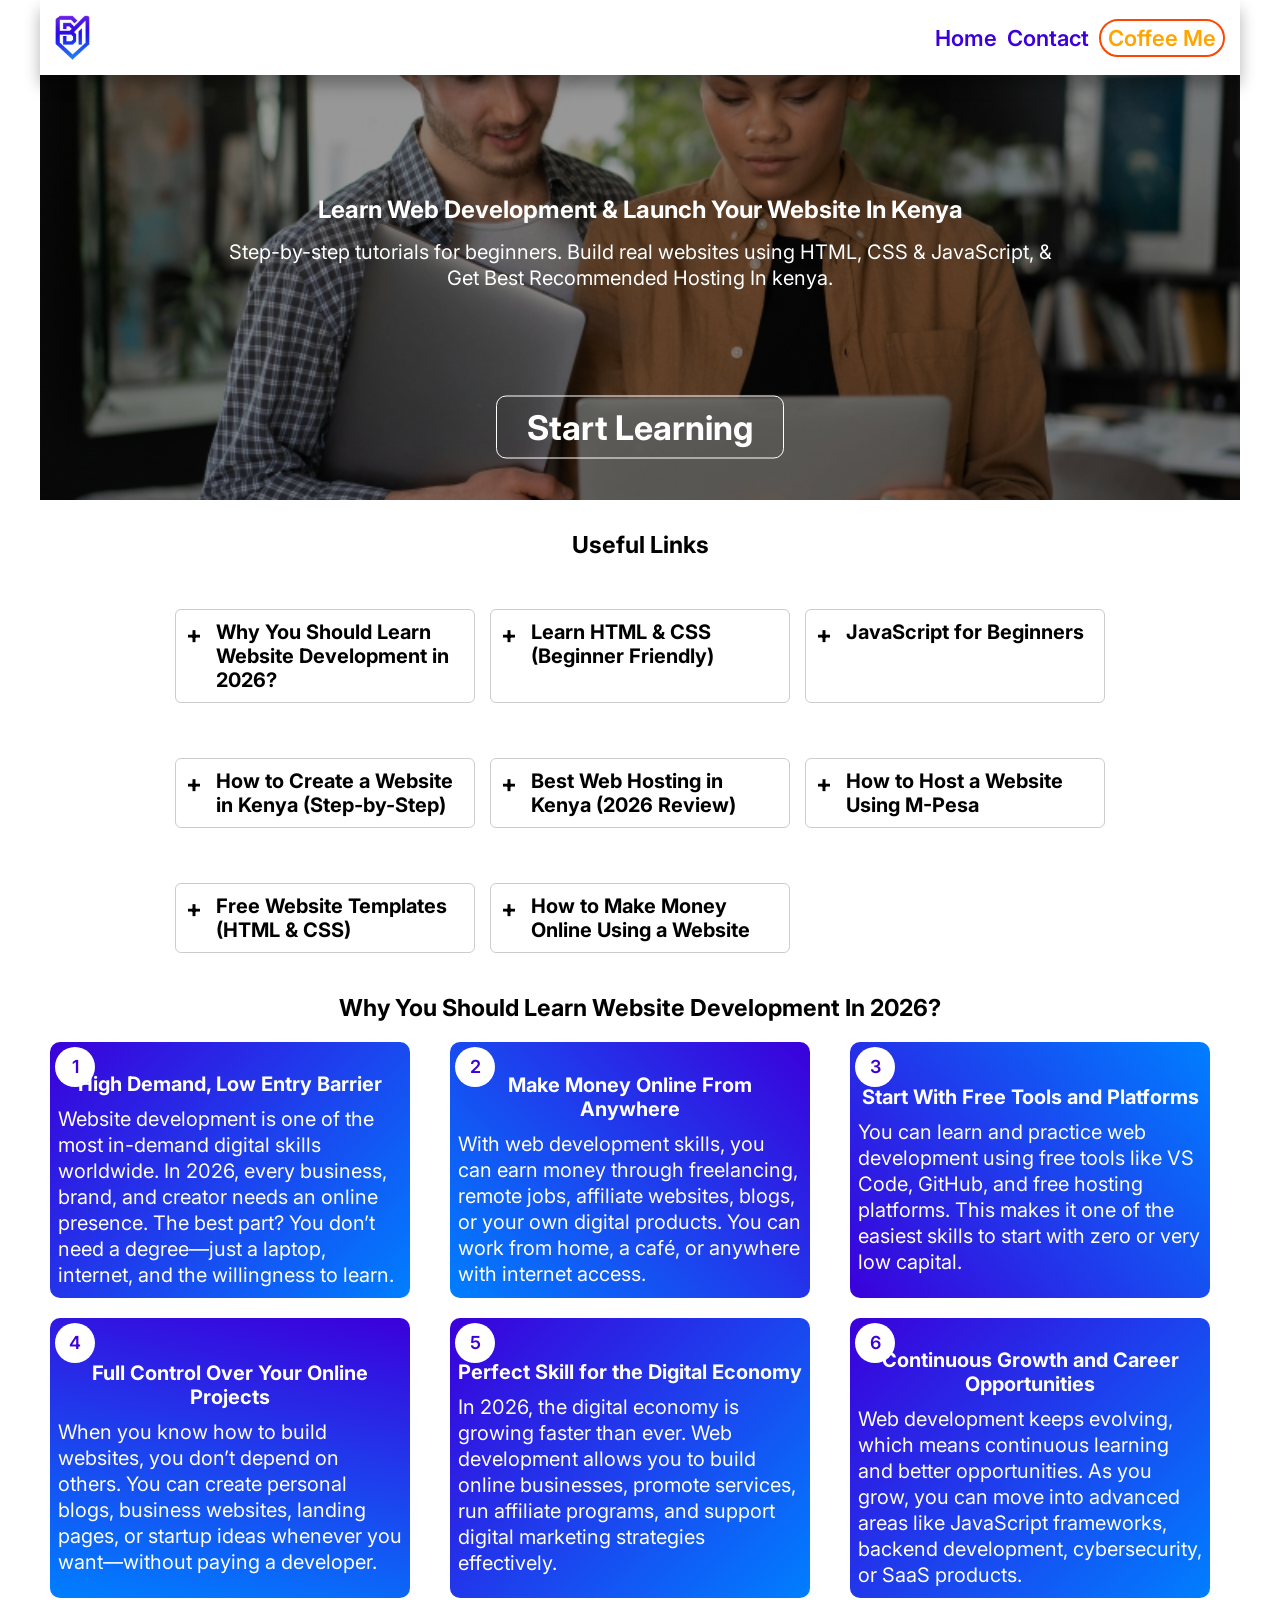
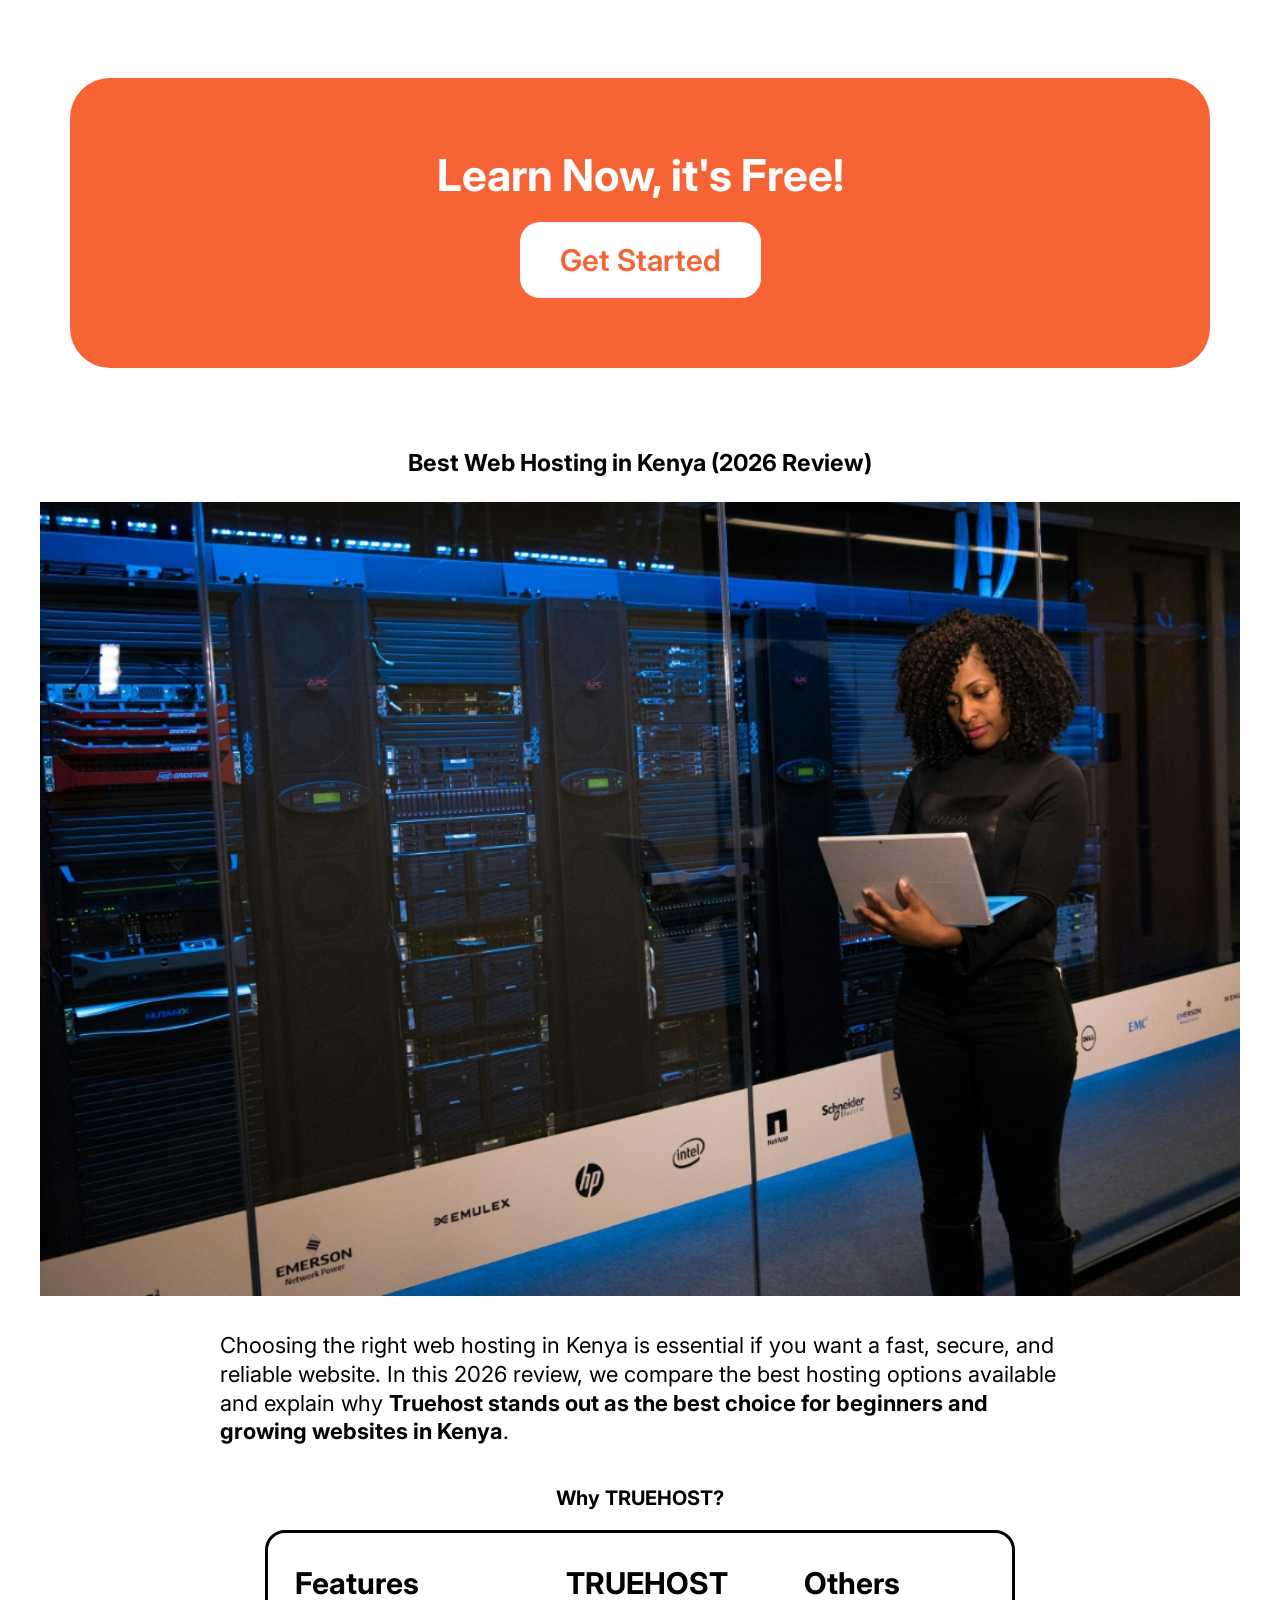
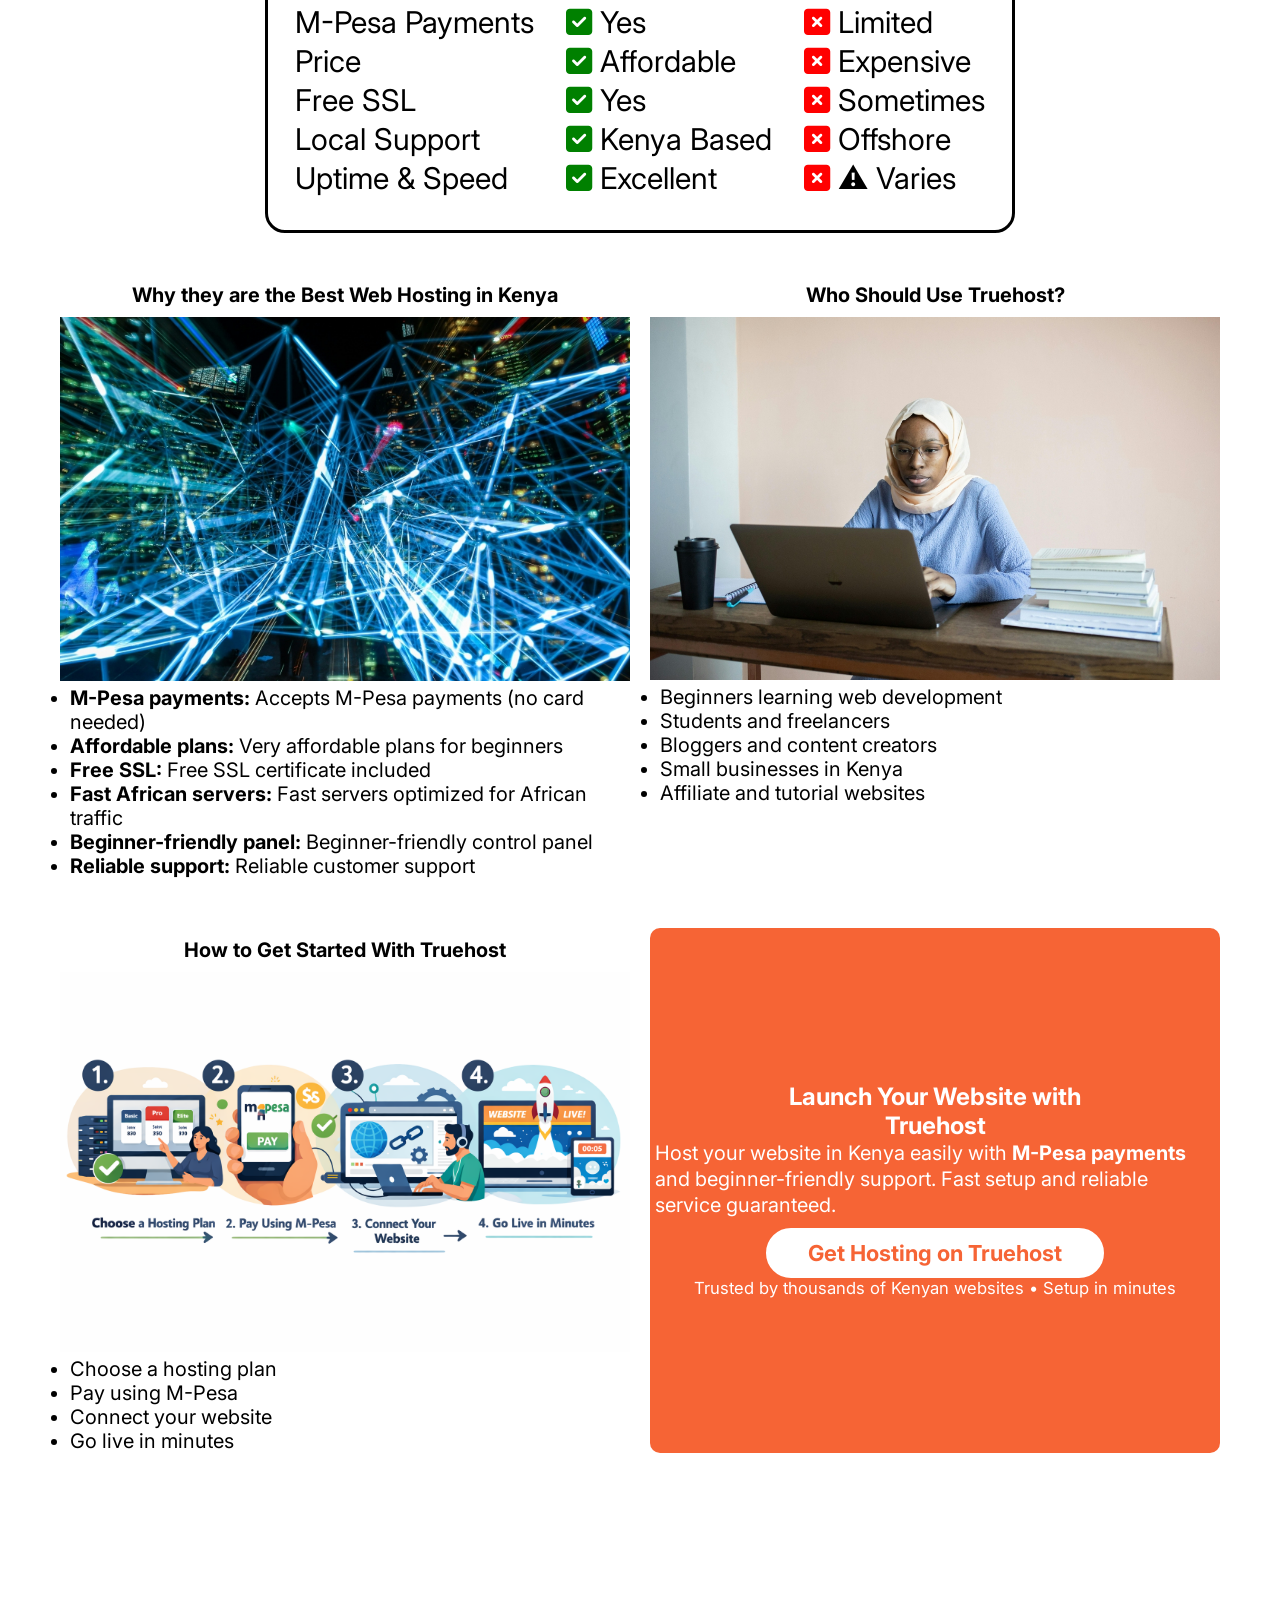
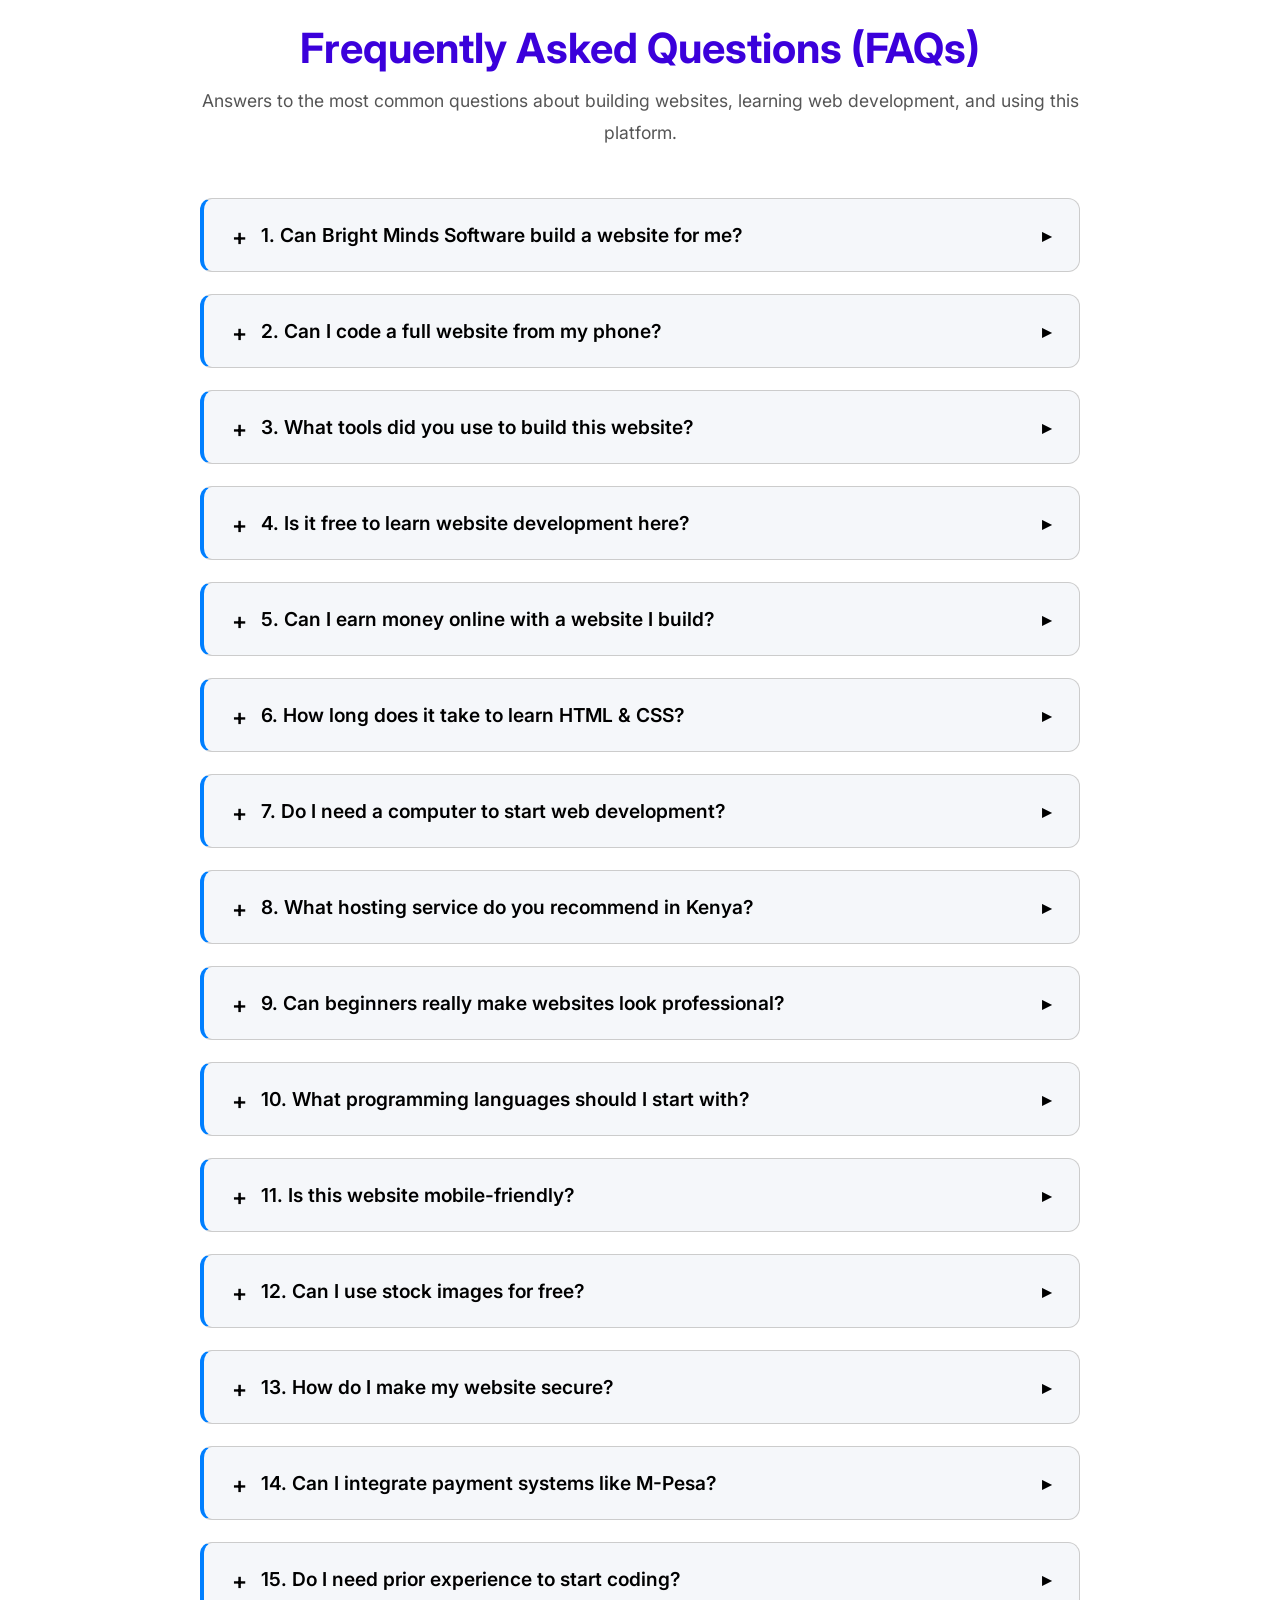
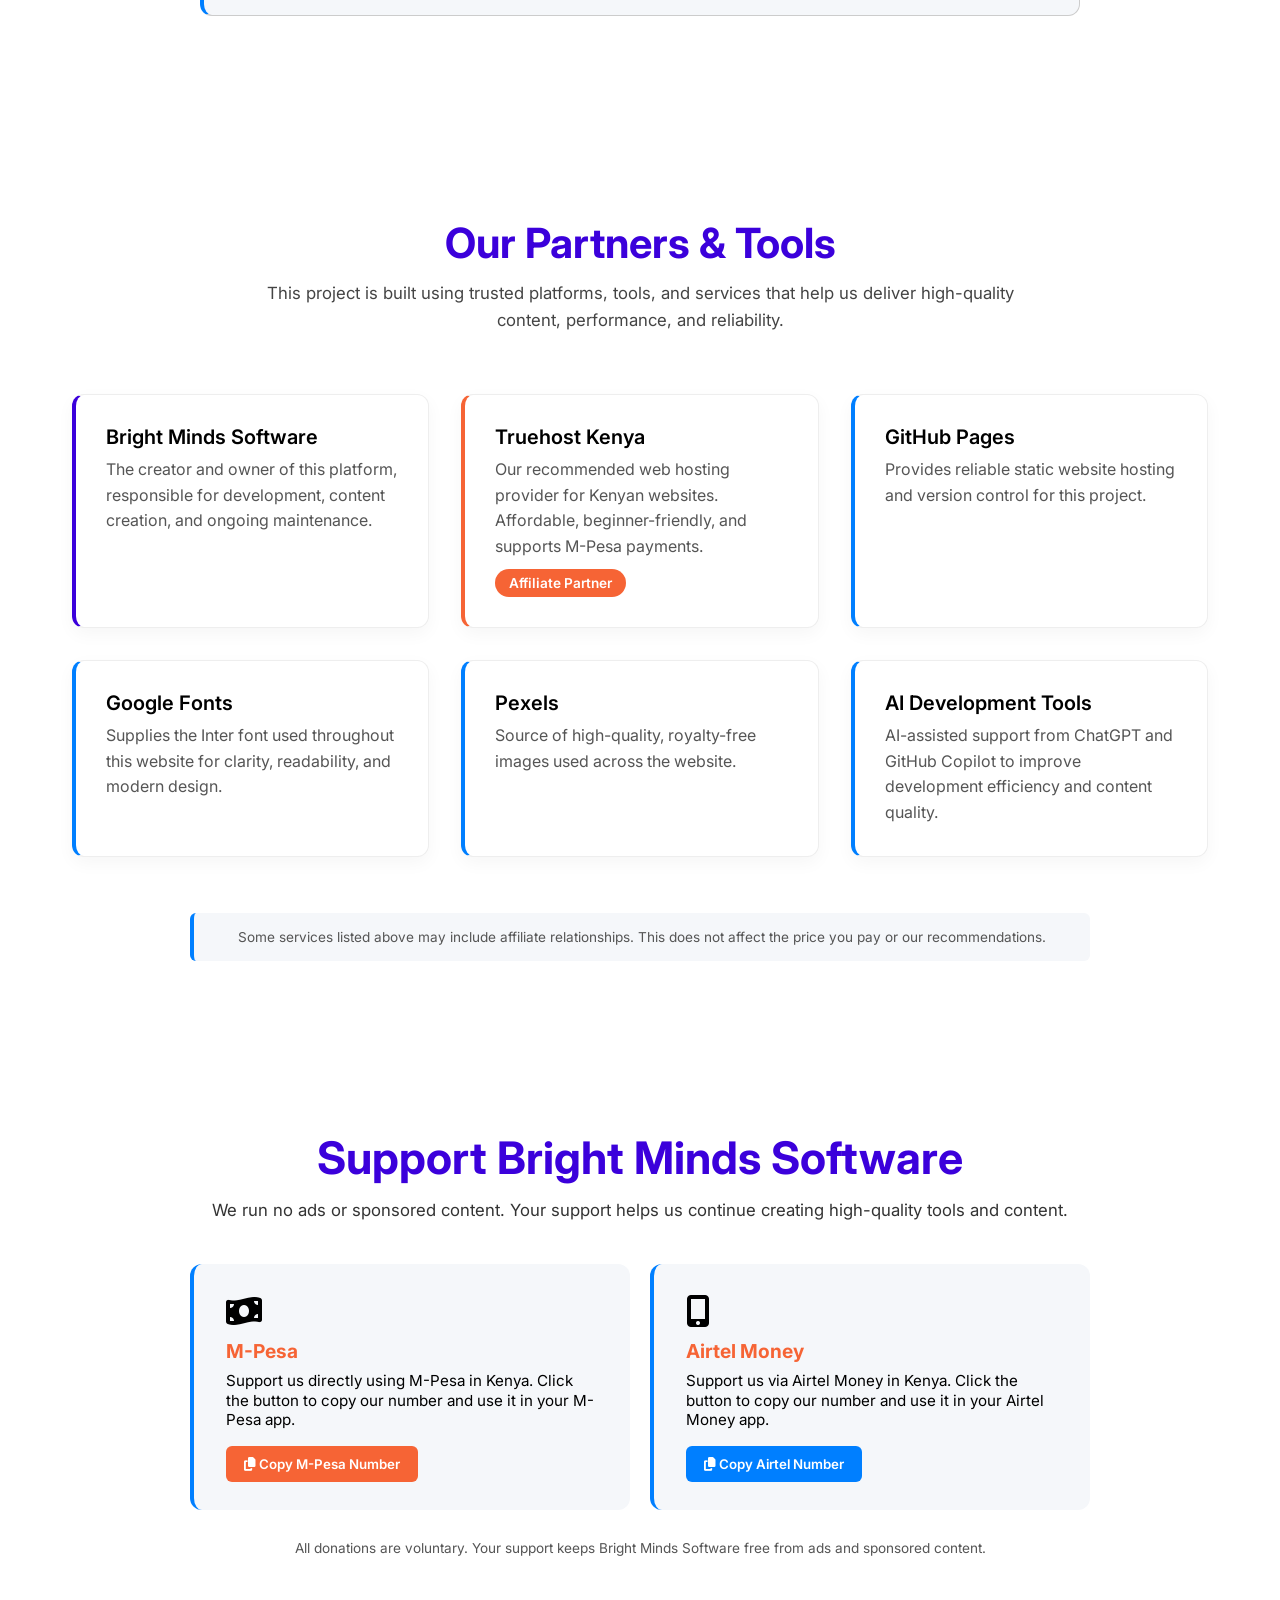
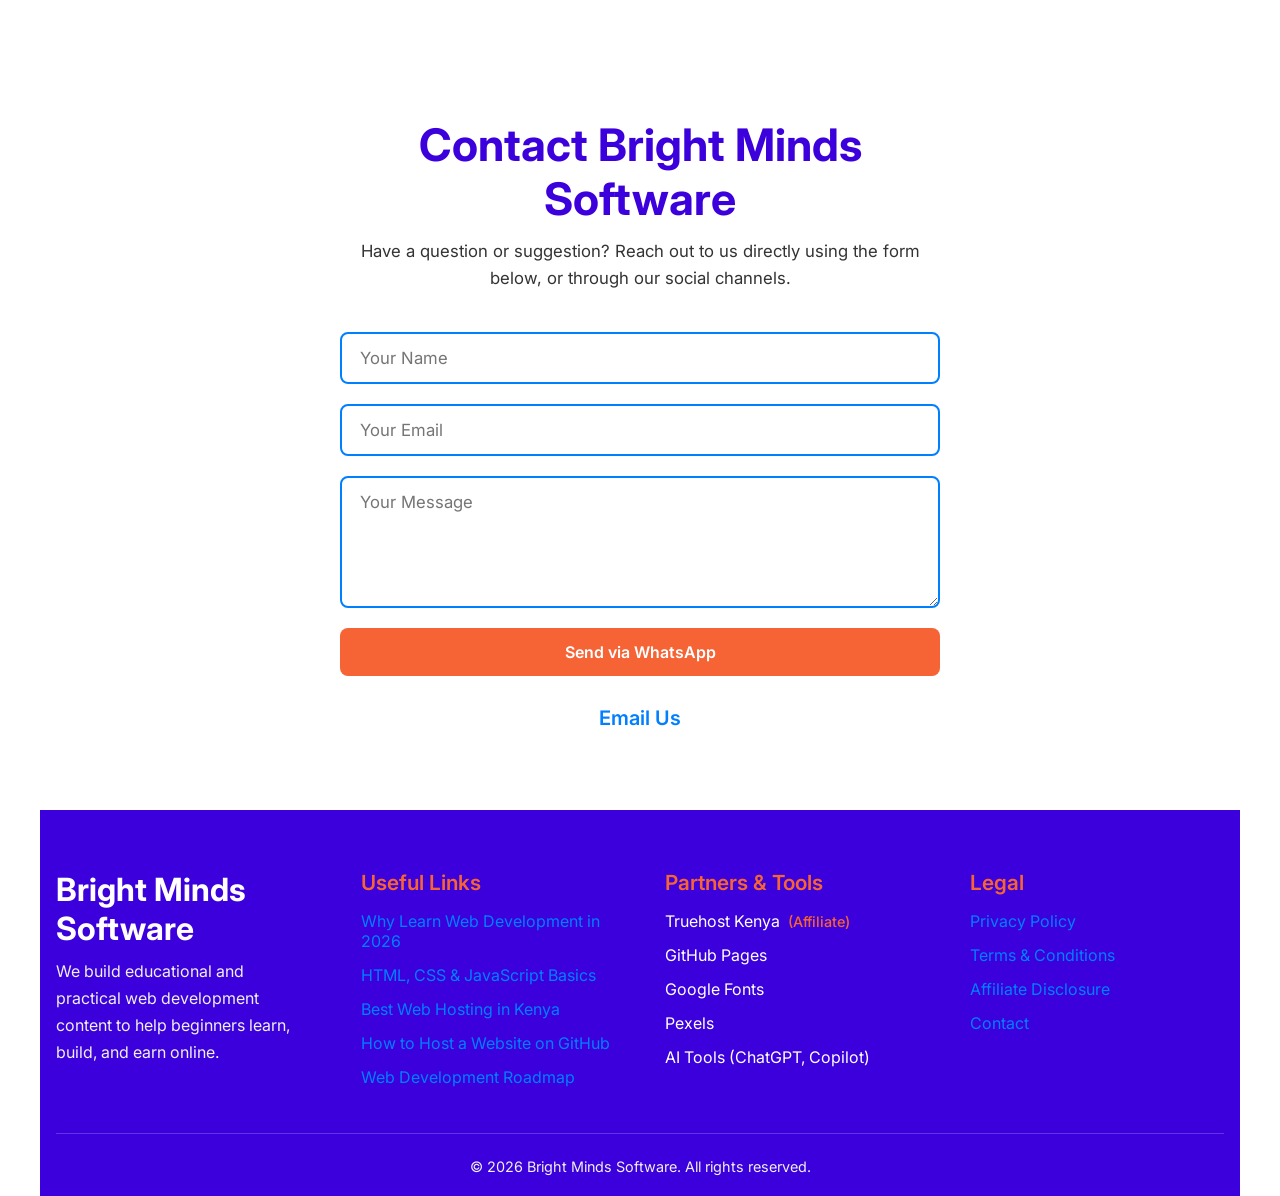
==== commit e07220ae: "Revise Truehost section with new heading and content Updated the heading and added a description for" ====
--- a/index.html
+++ b/index.html
@@ -313,11 +313,20 @@
                     </div>
                     
                     <div class="truehost-get-started-link">
-                        <h1>Get Started with Truehost</h1>
-                        <a href="https://truehost.co.ke/cloud/aff.php?aff=4148" target="_blank">
-                            <button>Let's Go!</button>
-                        </a>
-                    </div>
+    <h1>Launch Your Website with Truehost</h1>
+
+    <p>
+        Host your website in Kenya easily with <strong>M-Pesa payments</strong> and beginner-friendly support. Fast setup and reliable service guaranteed.
+    </p>
+
+    <a href="https://truehost.co.ke/cloud/aff.php?aff=4148" target="_blank" rel="noopener noreferrer">
+        <button>Get Hosting on Truehost</button>
+    </a>
+
+    <small>
+        Trusted by thousands of Kenyan websites • Setup in minutes
+    </small>
+        </div>
                 </div>
             </div>
                                    
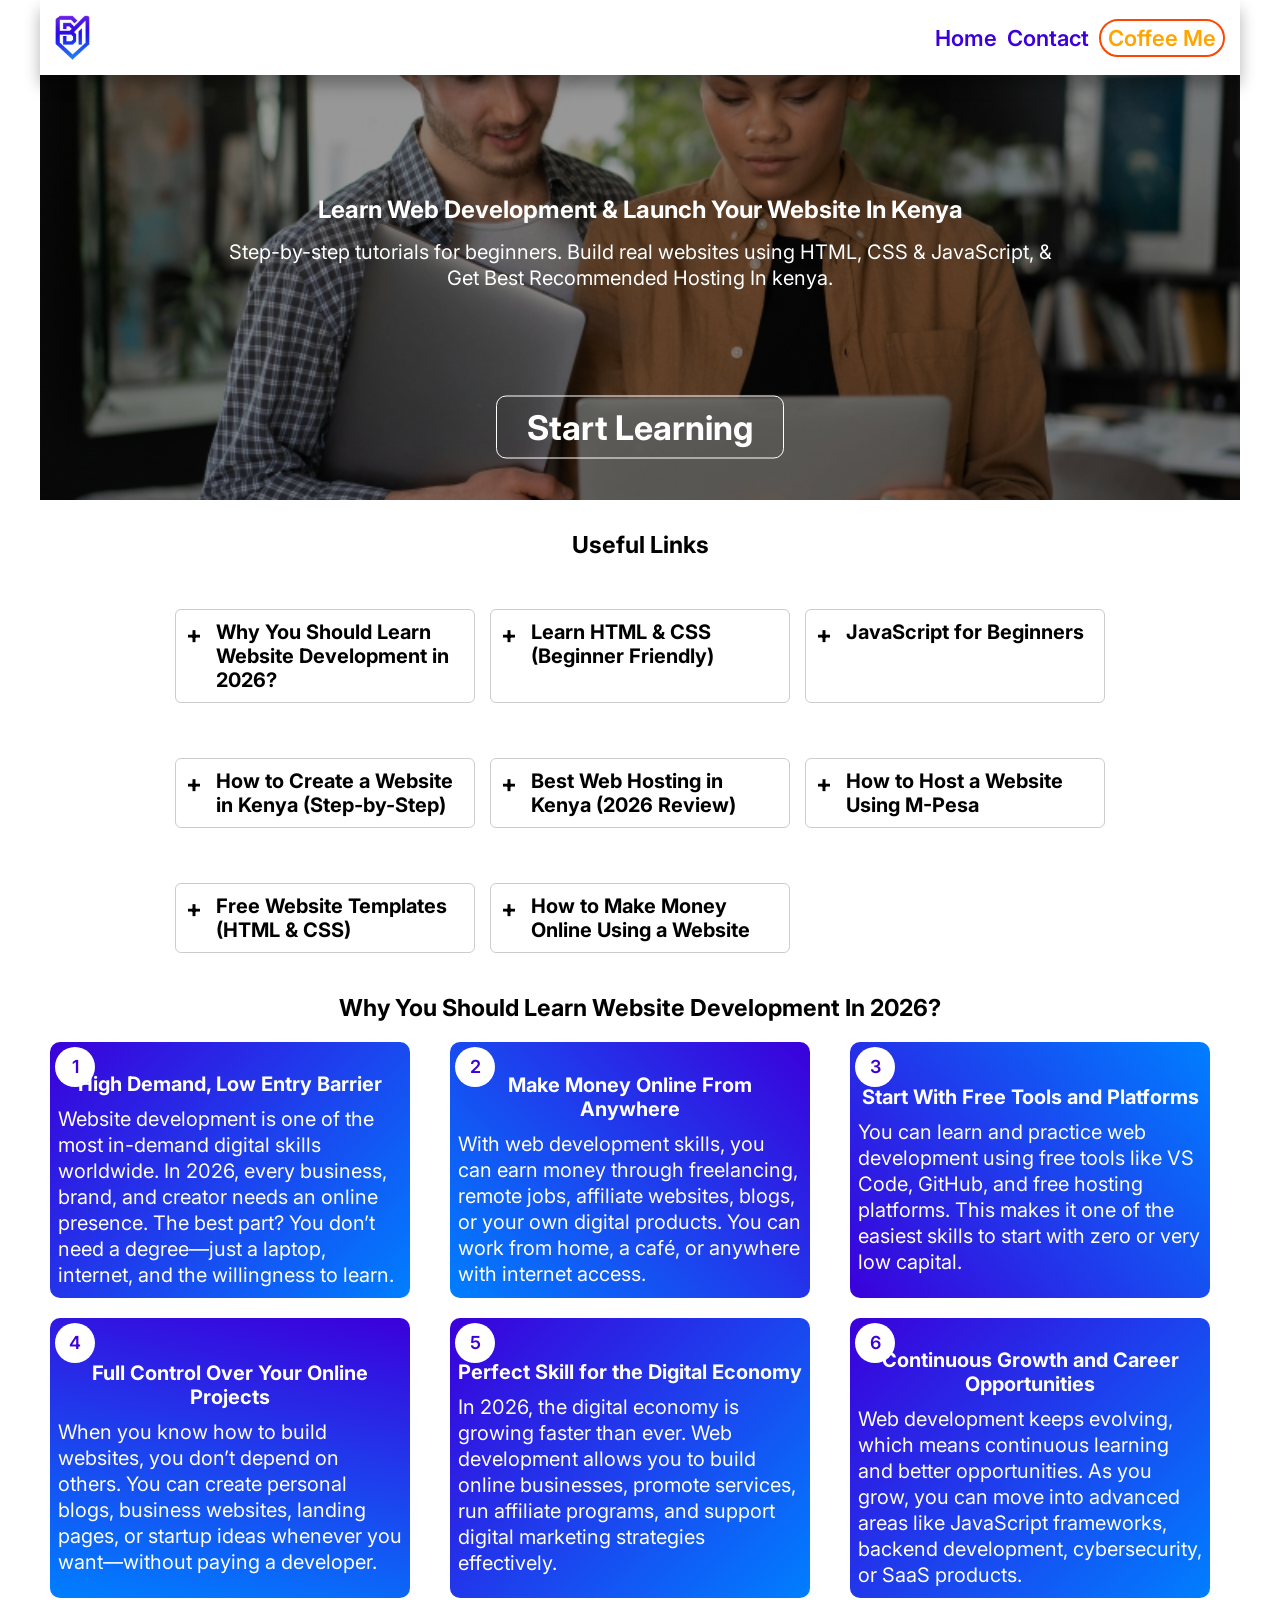
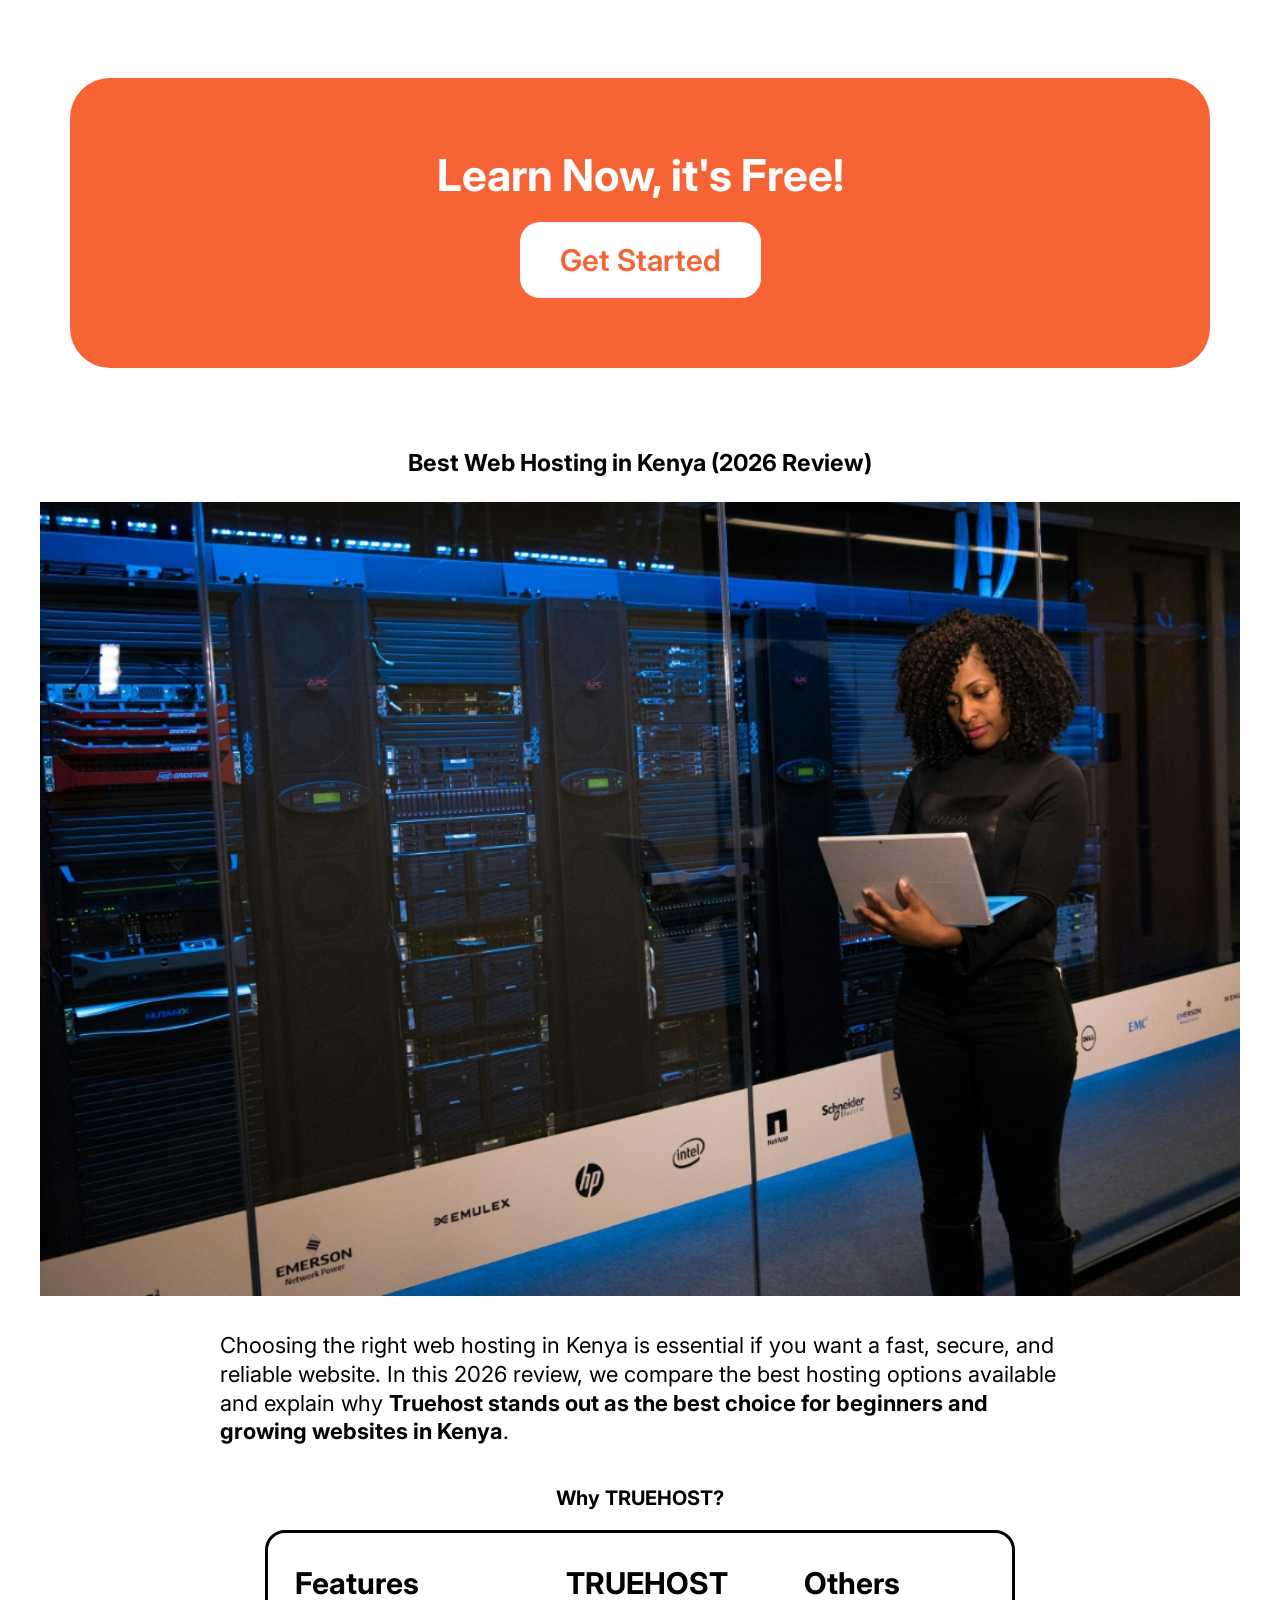
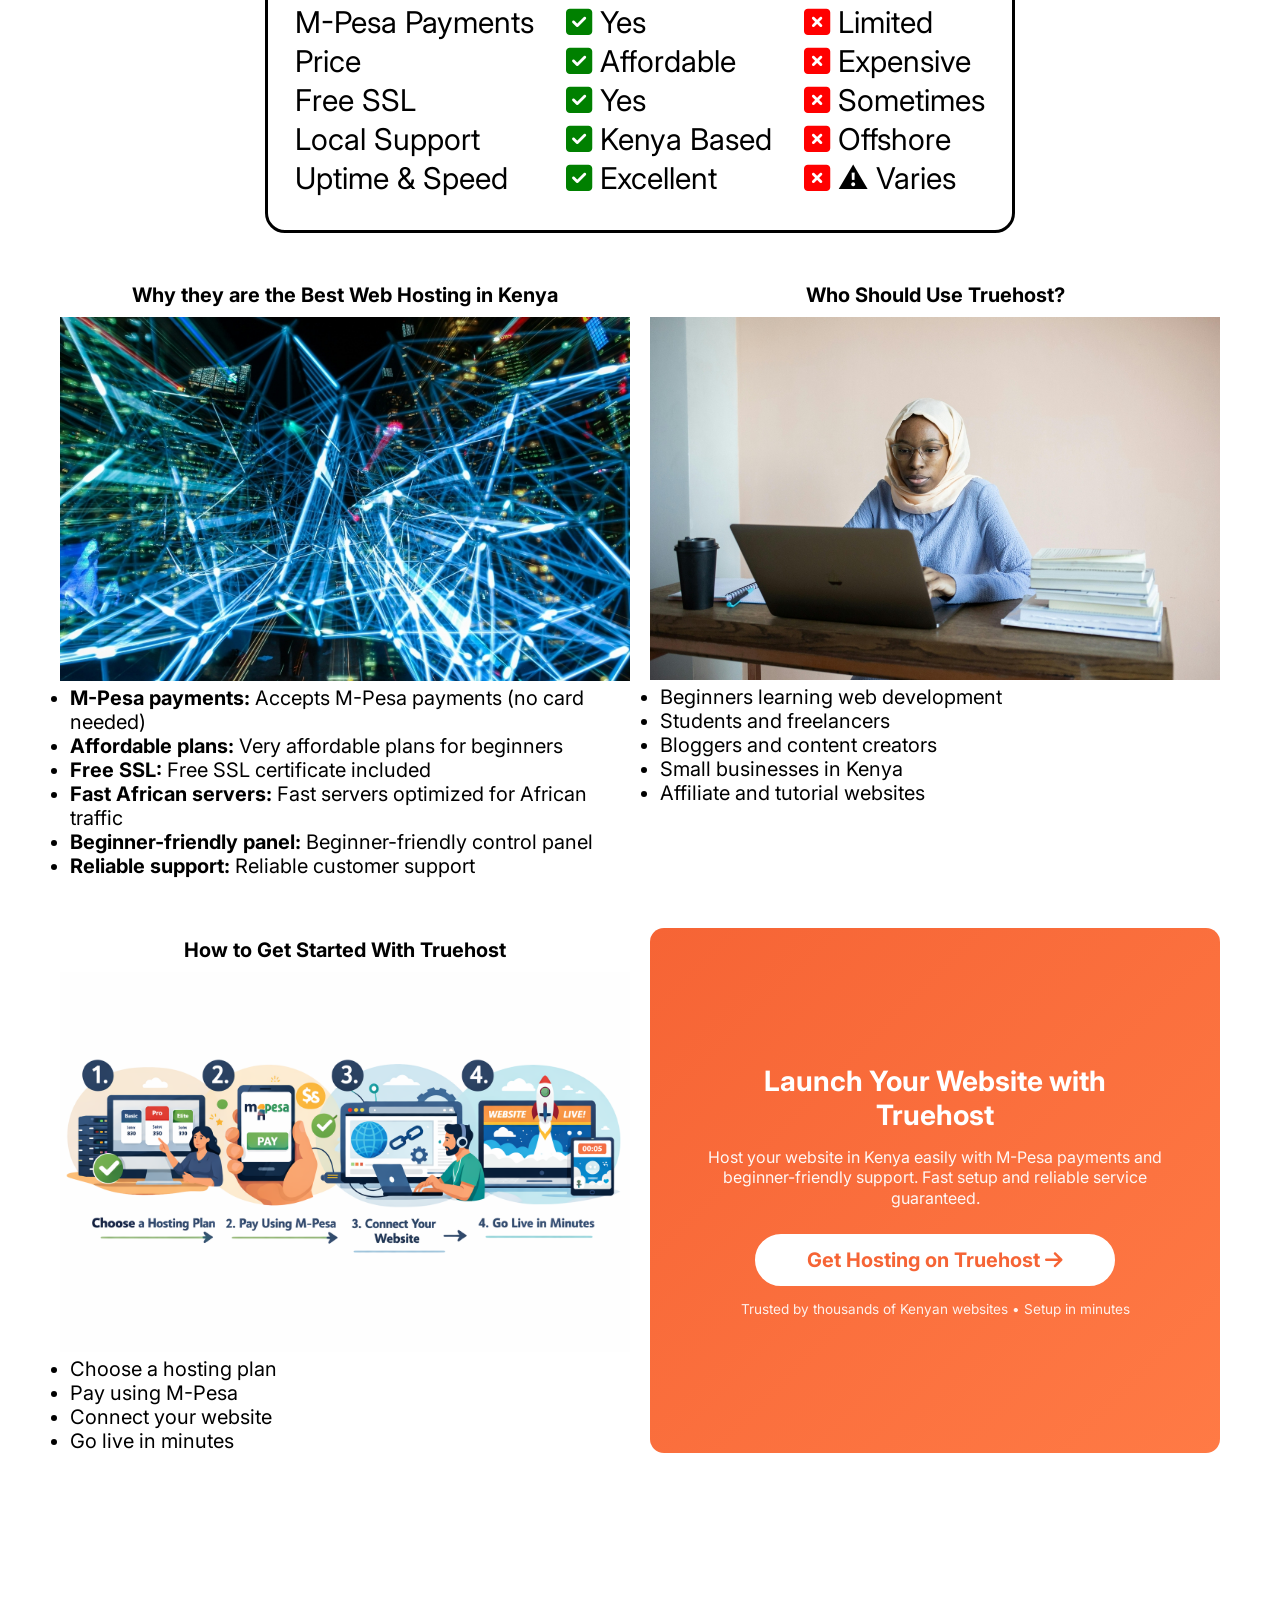
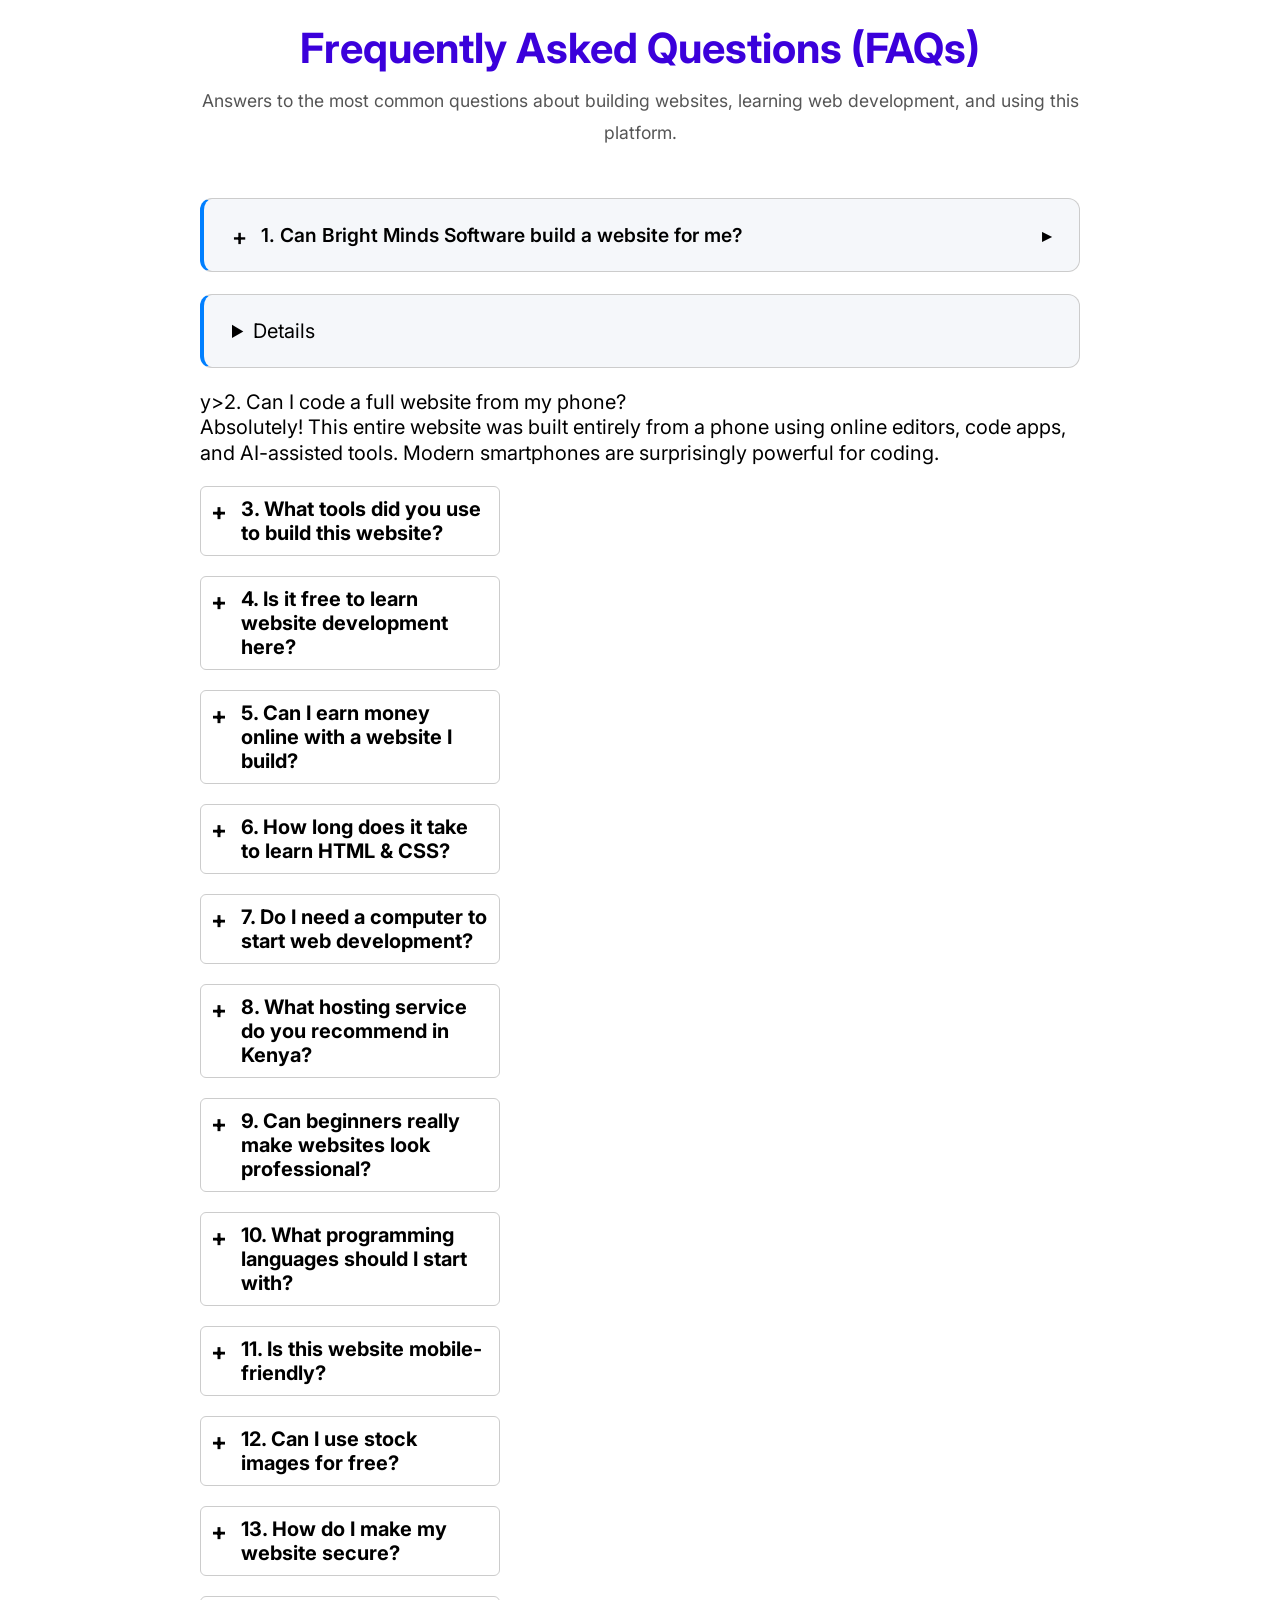
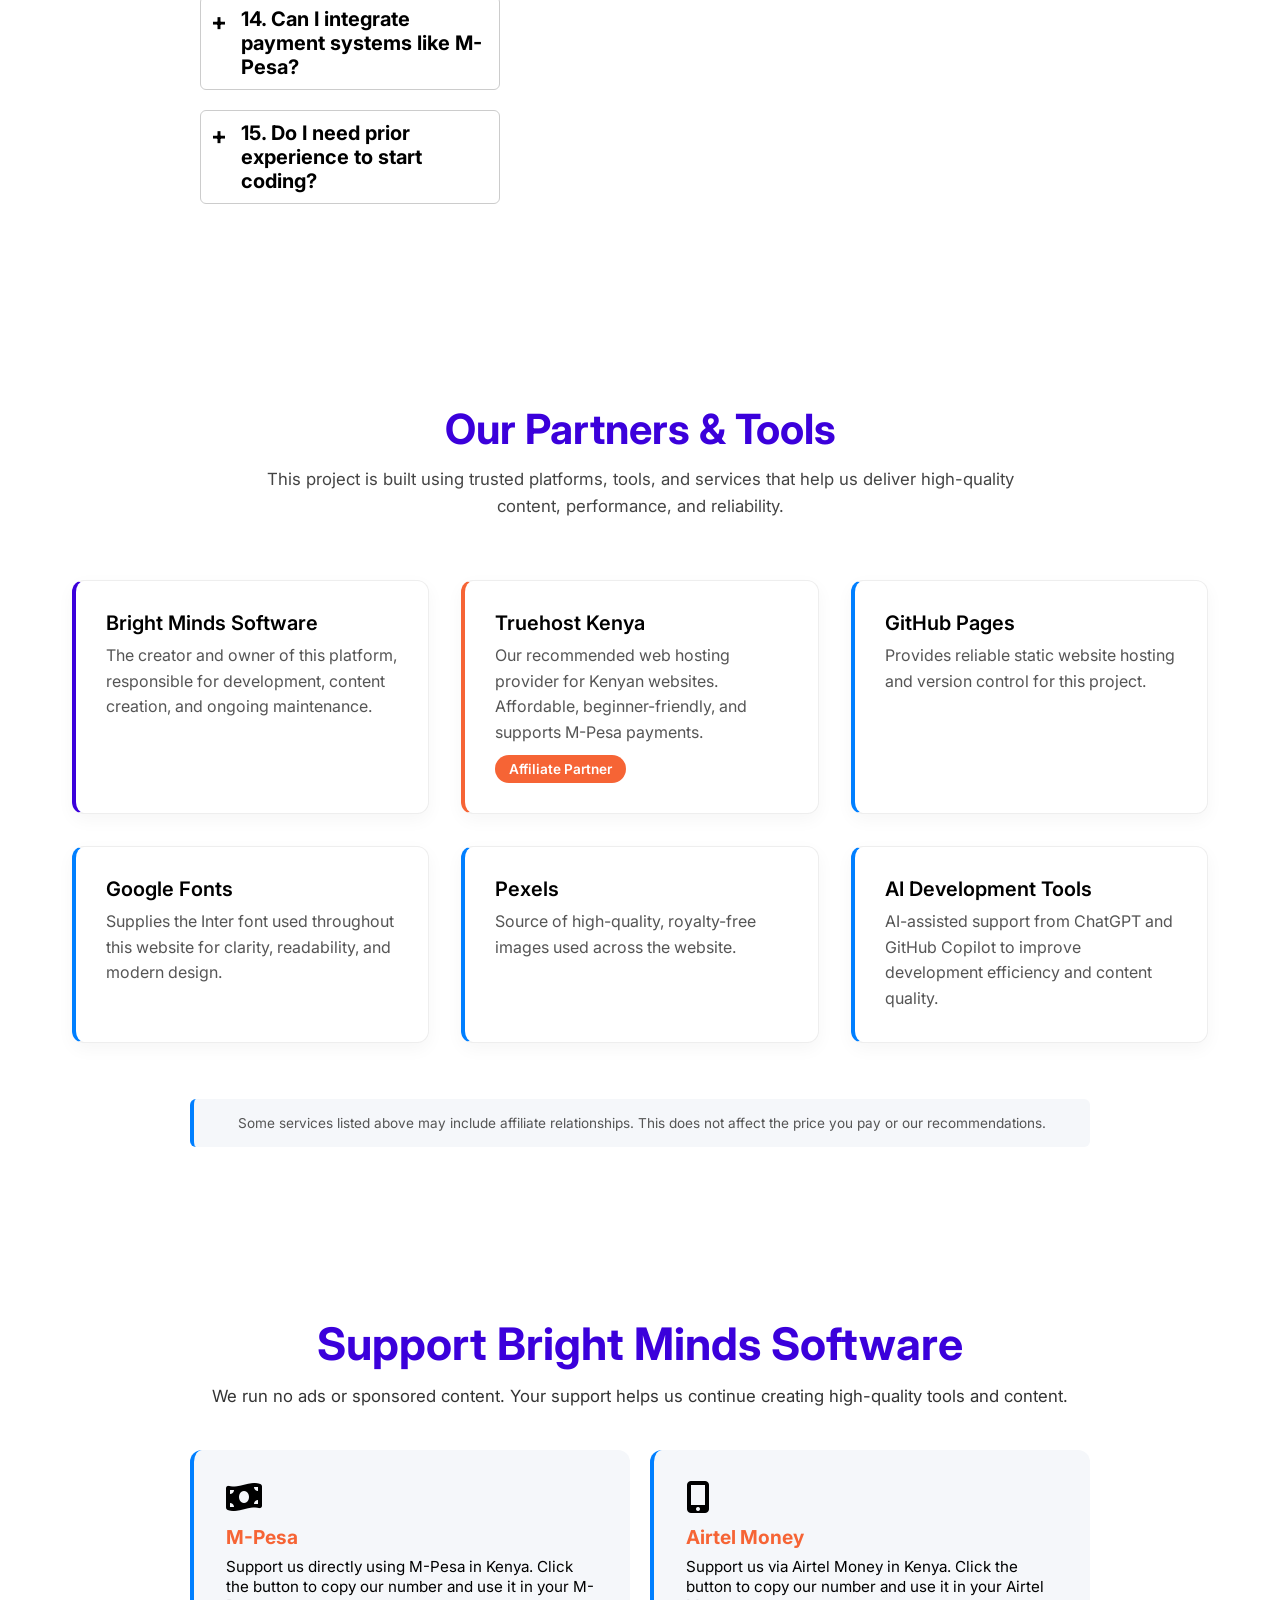
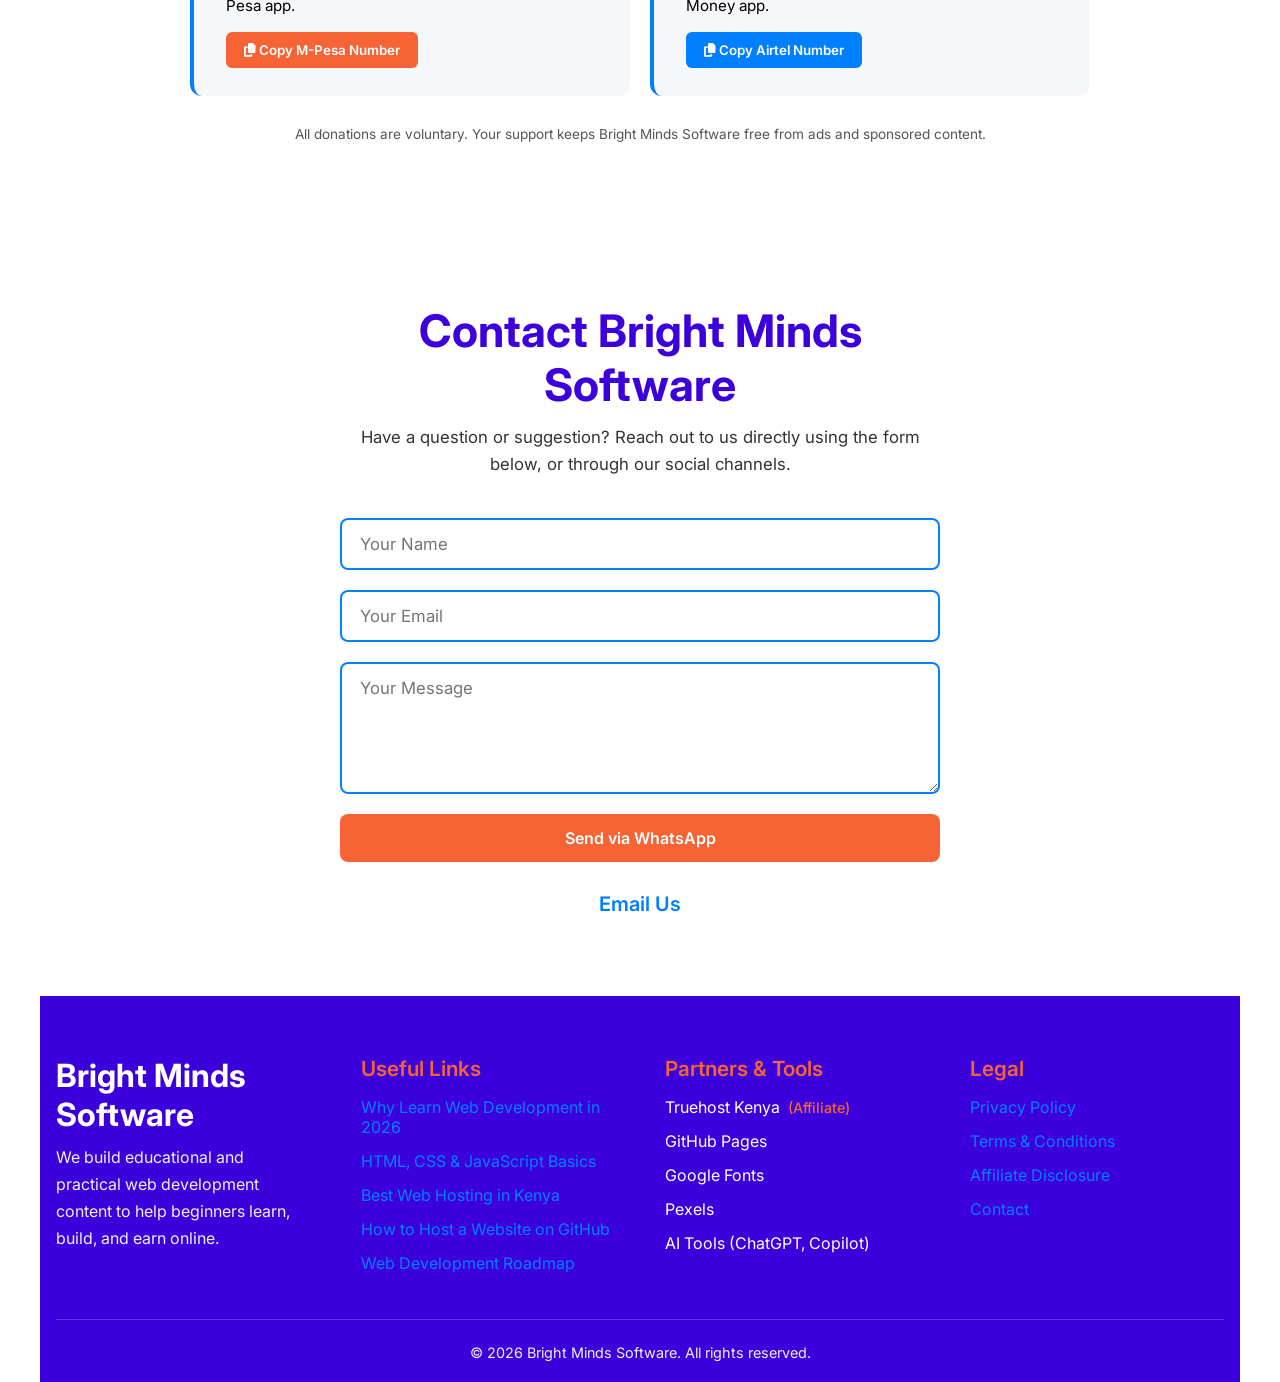
==== commit ef3c4687: "Refactor HTML for better structure and styling Removed unnecessary line breaks and improved HTML str" ====
--- a/index.html
+++ b/index.html
@@ -311,22 +311,15 @@
   </ul>
                          </div>
                     </div>
-                    
                     <div class="truehost-get-started-link">
     <h1>Launch Your Website with Truehost</h1>
-
-    <p>
-        Host your website in Kenya easily with <strong>M-Pesa payments</strong> and beginner-friendly support. Fast setup and reliable service guaranteed.
-    </p>
-
+    <p>Host your website in Kenya easily with M-Pesa payments and beginner-friendly support. Fast setup and reliable service guaranteed.</p>
     <a href="https://truehost.co.ke/cloud/aff.php?aff=4148" target="_blank" rel="noopener noreferrer">
-        <button>Get Hosting on Truehost</button>
+        <button>Get Hosting on Truehost <i class="fas fa-arrow-right"></i></button>
     </a>
-
-    <small>
-        Trusted by thousands of Kenyan websites • Setup in minutes
-    </small>
-        </div>
+    <small>Trusted by thousands of Kenyan websites • Setup in minutes</small>
+        </div>
+                    
                 </div>
             </div>
                                    
@@ -352,7 +345,14 @@
             </details>
 
             <details>
-                <summary>2. Can I code a full website from my phone?</summary>
+                <summar<div class="truehost-get-started-link">
+    <h1>Launch Your Website with Truehost</h1>
+    <p>Host your website in Kenya easily with M-Pesa payments and beginner-friendly support. Fast setup and reliable service guaranteed.</p>
+    <a href="https://truehost.co.ke/cloud/aff.php?aff=4148" target="_blank" rel="noopener noreferrer">
+        <button>Get Hosting on Truehost <i class="fas fa-arrow-right"></i></button>
+    </a>
+    <small>Trusted by thousands of Kenyan websites • Setup in minutes</small>
+                </div>y>2. Can I code a full website from my phone?</summary>
                 <p>Absolutely! This entire website was built entirely from a phone using online editors, code apps, and AI-assisted tools. Modern smartphones are surprisingly powerful for coding.</p>
             </details>
 
--- a/style.css
+++ b/style.css
@@ -396,34 +396,54 @@
 }
 
 .main .web-hosting-in-kenya .hosting-features .truehost-get-started-link{
-    background-color: #f66435;/*orangeRed*/;
+    background: linear-gradient(135deg, #f66435, #ff7a45);
     color: white;
-    padding:60px 5px;
-    border-radius: 10px;
+    padding: 60px 20px;
+    border-radius: 14px;
     display: flex;
     flex-direction: column;
     align-items: center;
     justify-content: center;
     margin-top: 30px;
+    text-align: center;
 }
 
 .main .web-hosting-in-kenya .hosting-features .truehost-get-started-link h1{
-    text-align: center;
-    font-size: 24px;
+    font-size: 28px;
+    margin-bottom: 15px;
+    font-weight: 700;
+}
+
+.main .web-hosting-in-kenya .hosting-features .truehost-get-started-link p{
+    max-width: 500px;
+    font-size: 1rem;
+    opacity: 0.95;
+    margin-bottom: 25px;
 }
 
 .main .web-hosting-in-kenya .hosting-features .truehost-get-started-link button {
-    padding: 10px 40px;
-    width: 100%;
-    margin-top: 10px;
+    padding: 12px 50px;
     background-color: white;
-    color: #f66435;/*orangeRed*/
-    font-size: 22px;
+    color: #f66435;
+    font-size: 20px;
     font-weight: 700;
     border: 2px solid white;
     border-radius: 50px;
-}
-
+    cursor: pointer;
+    transition: all 0.3s ease;
+}
+
+.main .web-hosting-in-kenya .hosting-features .truehost-get-started-link button:hover{
+    background-color: #ffe0d6;
+    transform: translateY(-2px);
+    box-shadow: 0 8px 20px rgba(0,0,0,0.2);
+}
+
+.main .web-hosting-in-kenya .hosting-features .truehost-get-started-link small{
+    margin-top: 15px;
+    font-size: 0.85rem;
+    opacity: 0.9;
+    }
 /* affiliate link statement styles*/
 .affiliate-link-statement {
     margin-top: 5px;
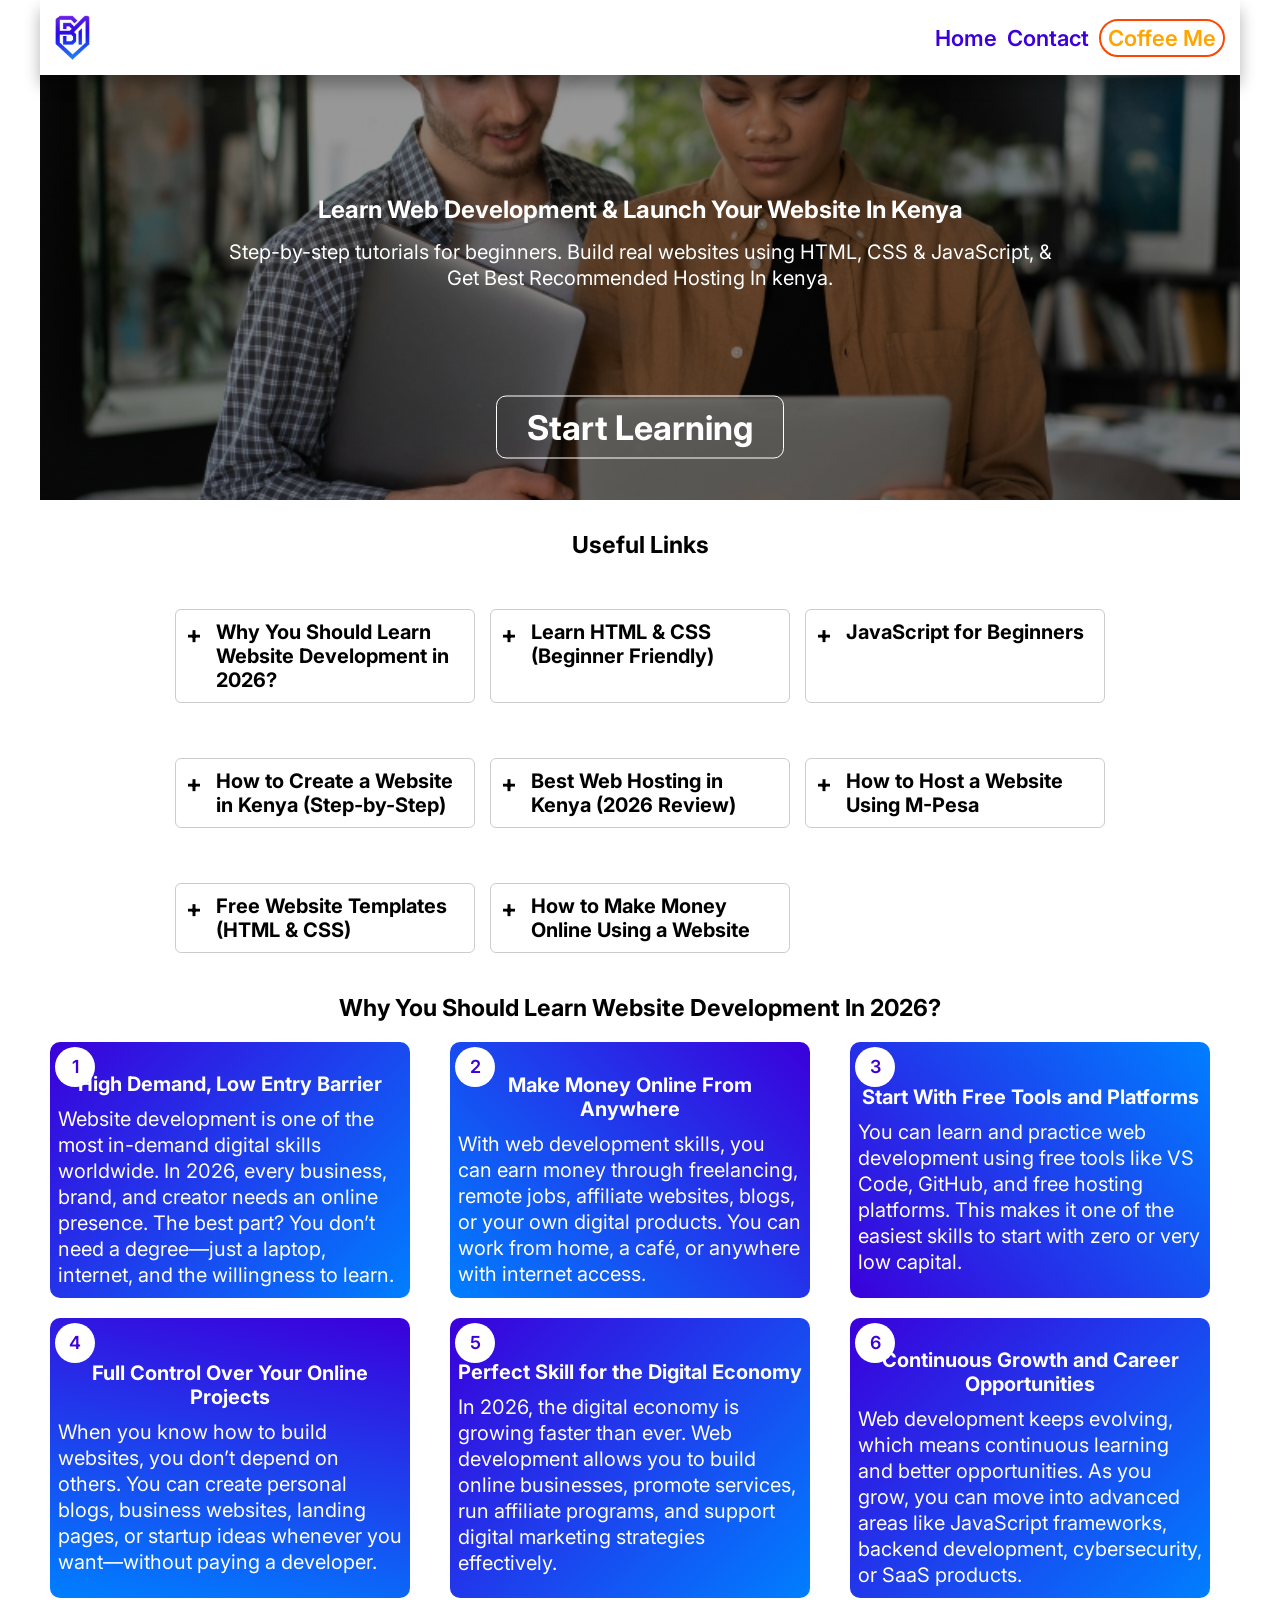
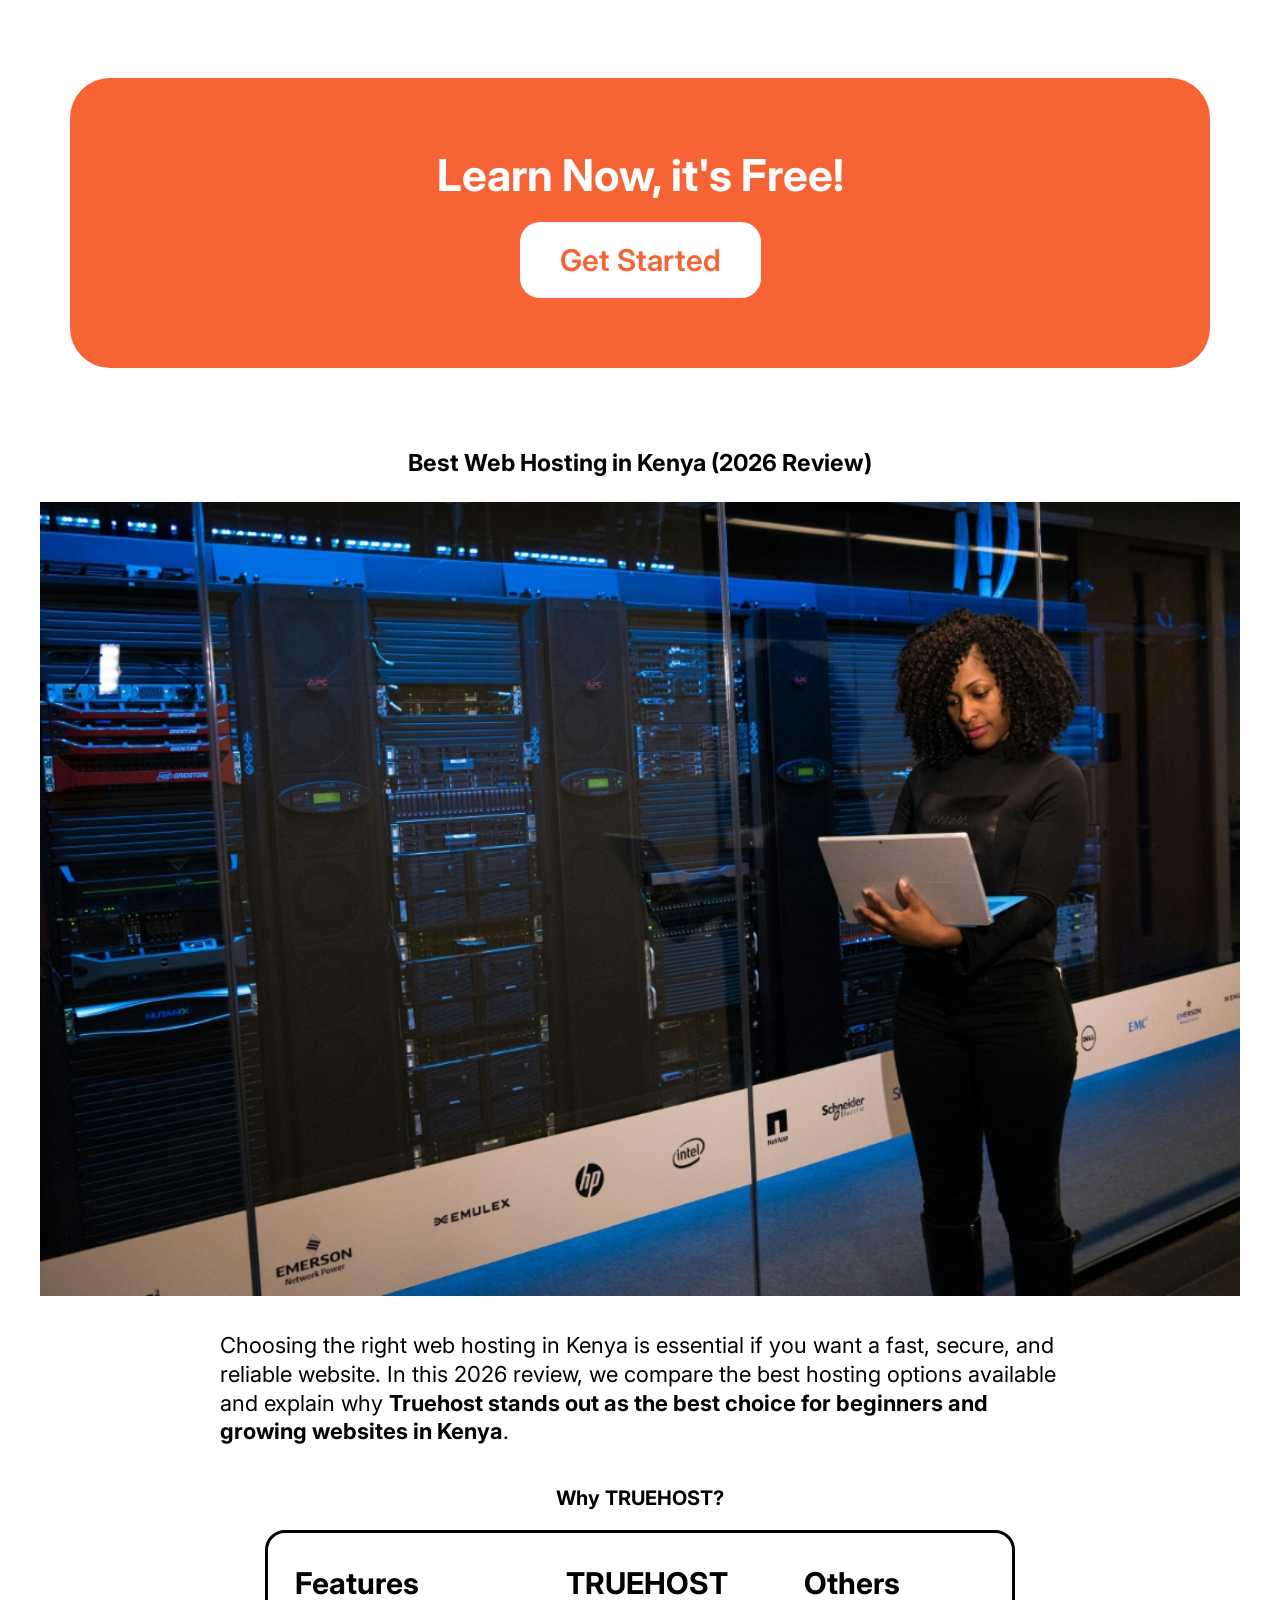
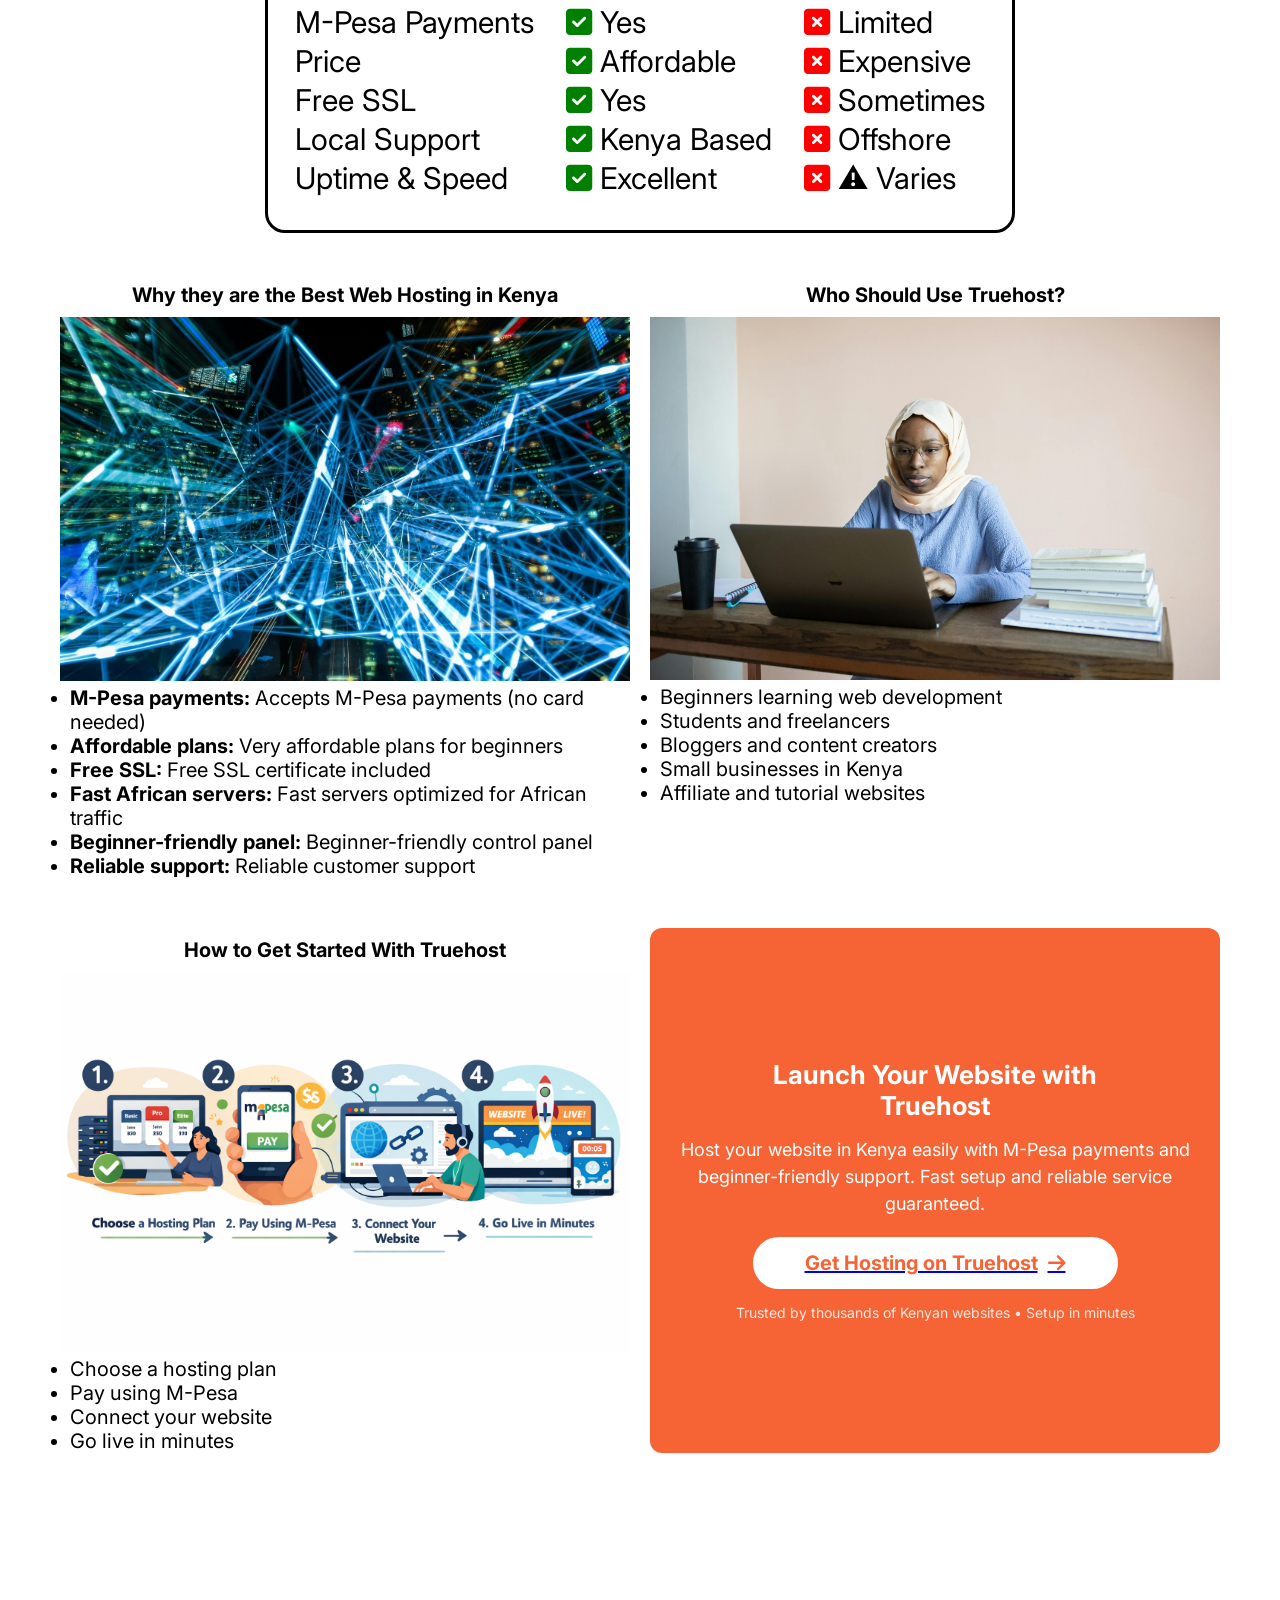
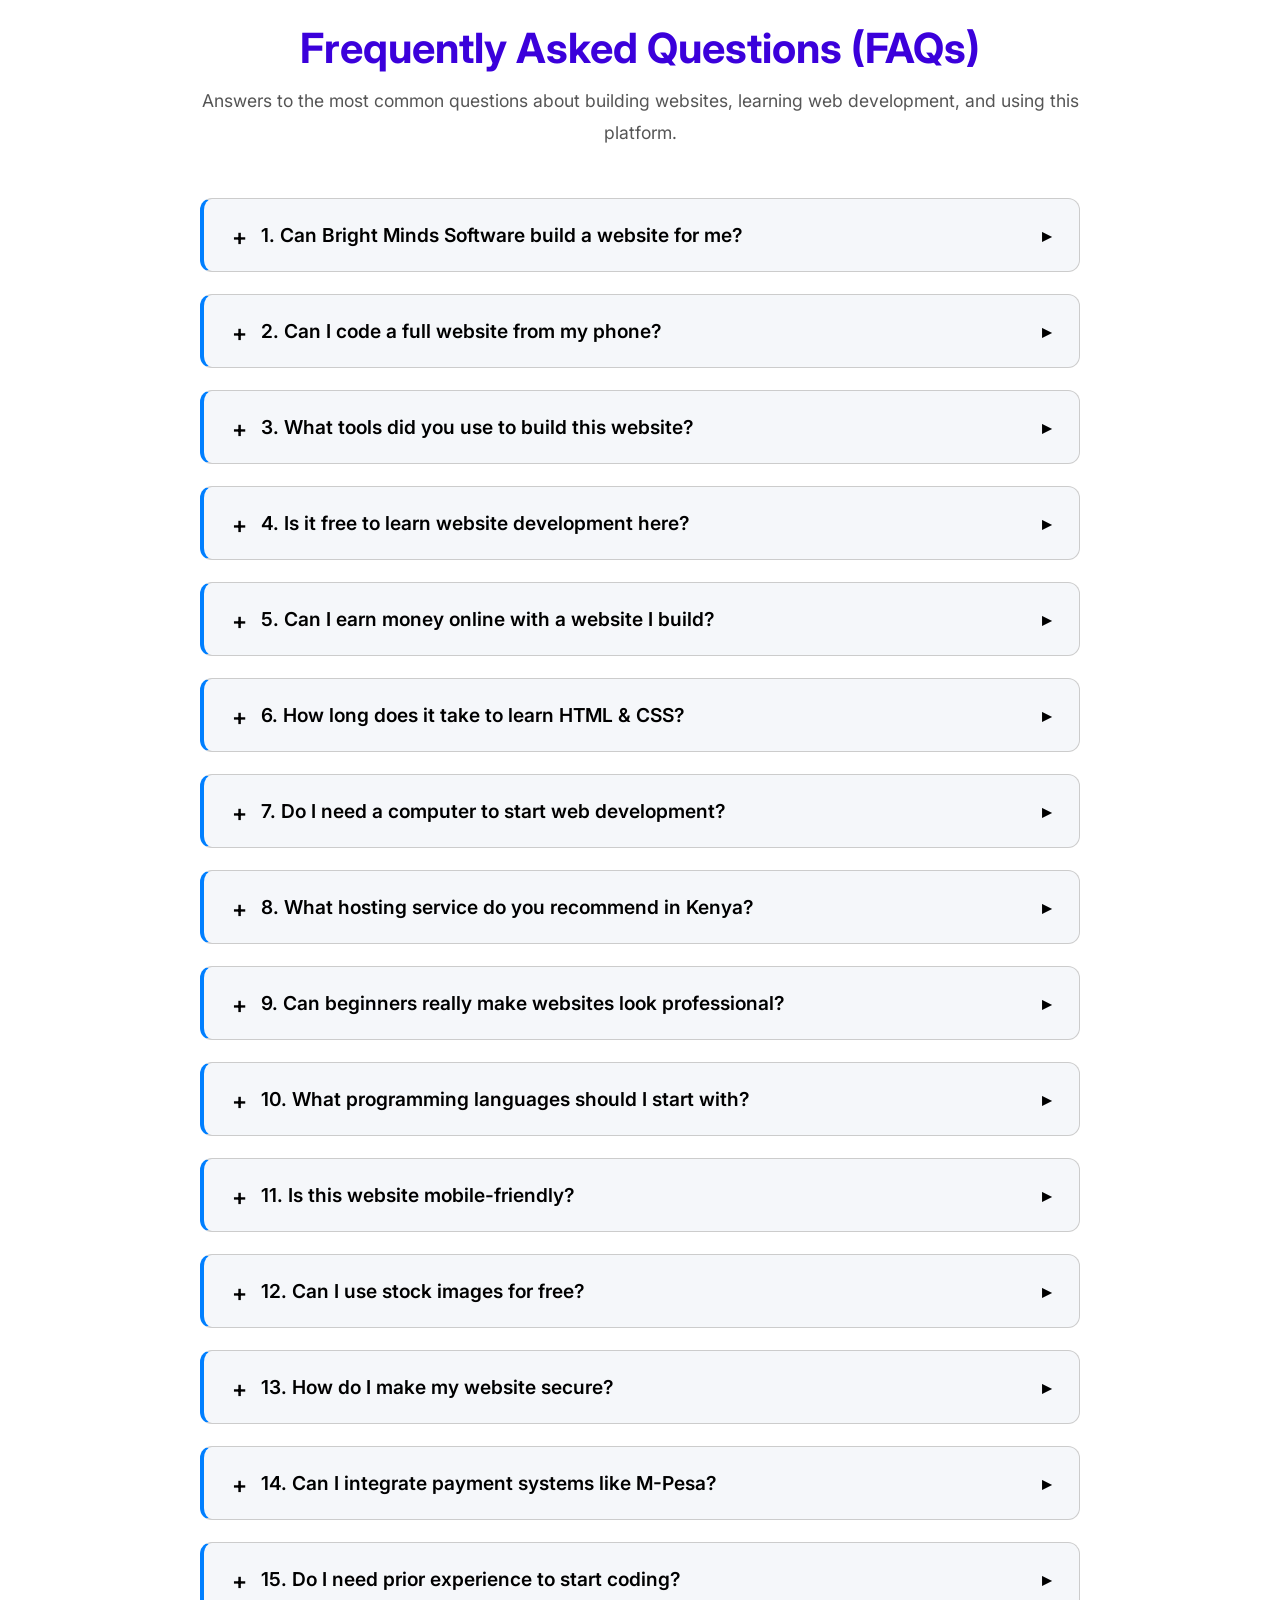
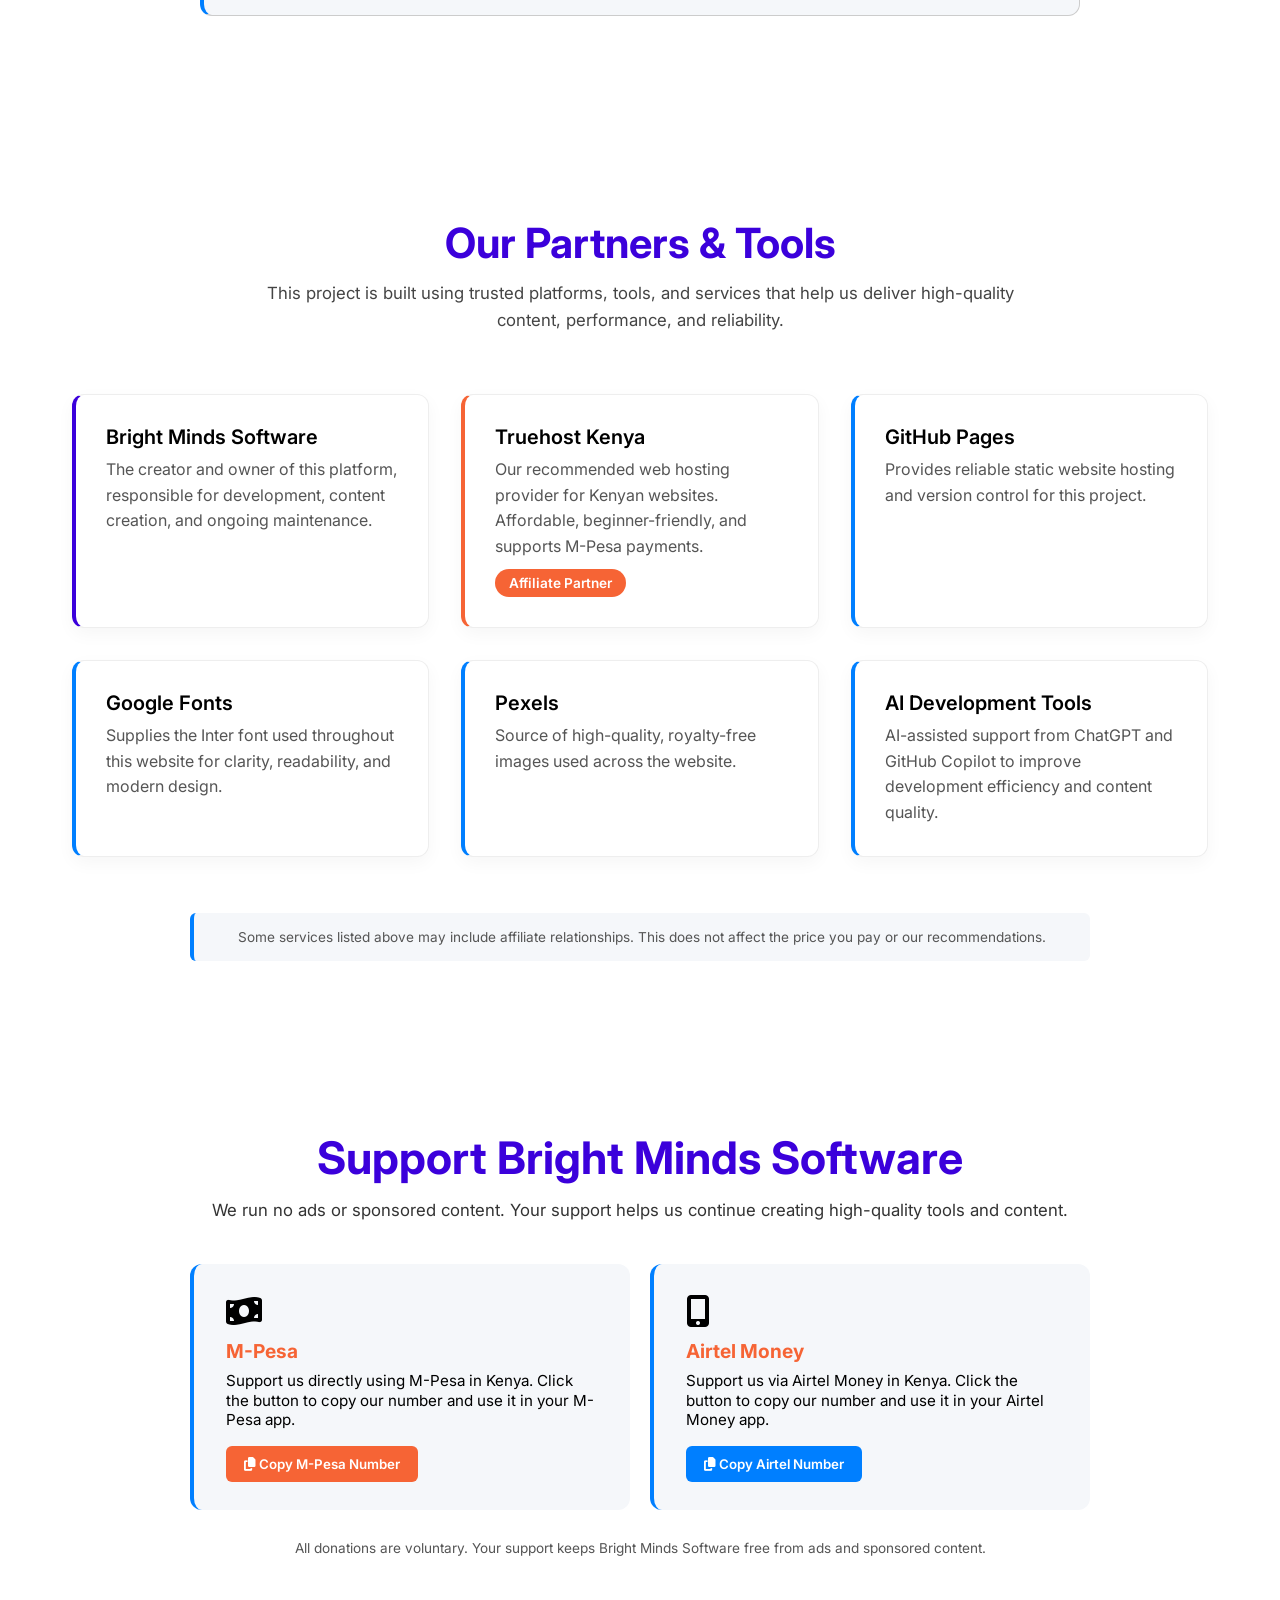
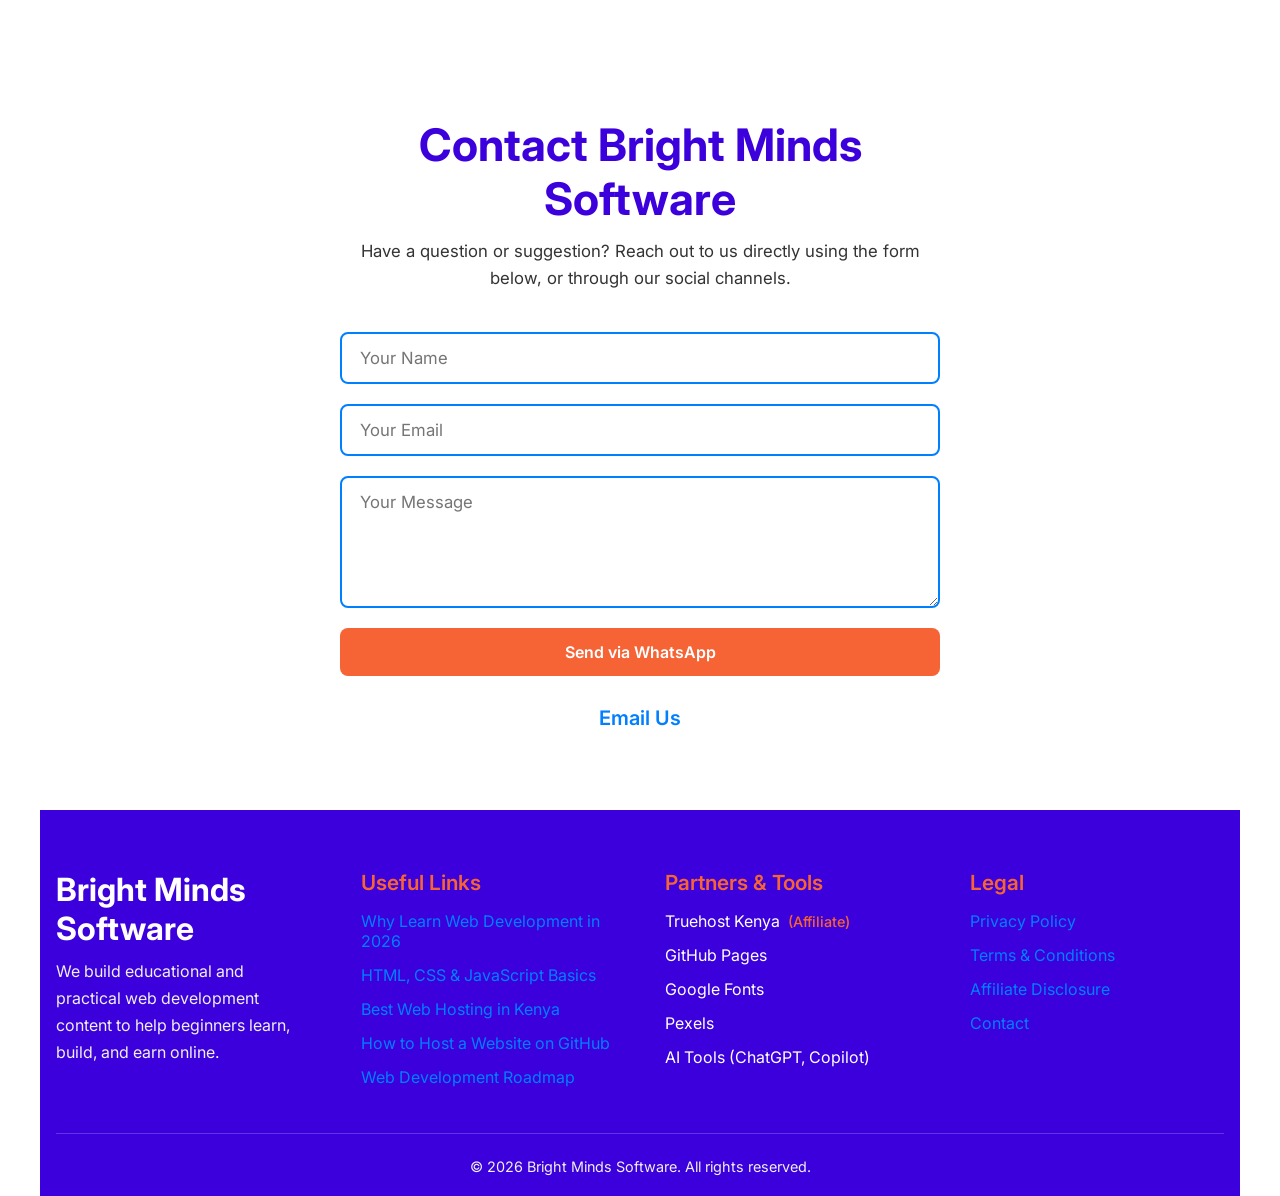
==== commit bacb7423: "Fix summary tag in index.html" ====
--- a/index.html
+++ b/index.html
@@ -345,14 +345,7 @@
             </details>
 
             <details>
-                <summar<div class="truehost-get-started-link">
-    <h1>Launch Your Website with Truehost</h1>
-    <p>Host your website in Kenya easily with M-Pesa payments and beginner-friendly support. Fast setup and reliable service guaranteed.</p>
-    <a href="https://truehost.co.ke/cloud/aff.php?aff=4148" target="_blank" rel="noopener noreferrer">
-        <button>Get Hosting on Truehost <i class="fas fa-arrow-right"></i></button>
-    </a>
-    <small>Trusted by thousands of Kenyan websites • Setup in minutes</small>
-                </div>y>2. Can I code a full website from my phone?</summary>
+                <summary>2. Can I code a full website from my phone?</summary>
                 <p>Absolutely! This entire website was built entirely from a phone using online editors, code apps, and AI-assisted tools. Modern smartphones are surprisingly powerful for coding.</p>
             </details>
 
--- a/style.css
+++ b/style.css
@@ -395,33 +395,34 @@
     margin: 0 10px;
 }
 
-.main .web-hosting-in-kenya .hosting-features .truehost-get-started-link{
-    background: linear-gradient(135deg, #f66435, #ff7a45);
+/* TRUEHOST links start here*/
+
+.truehost-get-started-link {
+    background-color: #f66435; /* orangeRed */
     color: white;
     padding: 60px 20px;
-    border-radius: 14px;
+    border-radius: 12px;
     display: flex;
     flex-direction: column;
     align-items: center;
     justify-content: center;
+    text-align: center;
     margin-top: 30px;
-    text-align: center;
-}
-
-.main .web-hosting-in-kenya .hosting-features .truehost-get-started-link h1{
-    font-size: 28px;
+}
+
+.truehost-get-started-link h1 {
+    font-size: 26px;
     margin-bottom: 15px;
-    font-weight: 700;
-}
-
-.main .web-hosting-in-kenya .hosting-features .truehost-get-started-link p{
-    max-width: 500px;
-    font-size: 1rem;
-    opacity: 0.95;
-    margin-bottom: 25px;
-}
-
-.main .web-hosting-in-kenya .hosting-features .truehost-get-started-link button {
+}
+
+.truehost-get-started-link p {
+    font-size: 18px;
+    max-width: 700px;
+    margin-bottom: 20px;
+    line-height: 1.5;
+}
+
+.truehost-get-started-link a button {
     padding: 12px 50px;
     background-color: white;
     color: #f66435;
@@ -431,19 +432,49 @@
     border-radius: 50px;
     cursor: pointer;
     transition: all 0.3s ease;
-}
-
-.main .web-hosting-in-kenya .hosting-features .truehost-get-started-link button:hover{
-    background-color: #ffe0d6;
-    transform: translateY(-2px);
-    box-shadow: 0 8px 20px rgba(0,0,0,0.2);
-}
-
-.main .web-hosting-in-kenya .hosting-features .truehost-get-started-link small{
+    display: flex;
+    align-items: center;
+    gap: 10px; /* space between text and icon */
+}
+
+.truehost-get-started-link a button i {
+    transition: transform 0.3s ease;
+}
+
+/* Hover effects */
+.truehost-get-started-link a button:hover {
+    background-color: #f66435;
+    color: white;
+    border: 2px solid white;
+}
+
+.truehost-get-started-link a button:hover i {
+    transform: translateX(5px); /* small arrow slide effect */
+}
+
+.truehost-get-started-link small {
     margin-top: 15px;
-    font-size: 0.85rem;
-    opacity: 0.9;
-    }
+    font-size: 14px;
+    color: #fff;
+    opacity: 0.85;
+}
+
+/* Responsive Styles */
+@media (max-width: 992px) {
+    .truehost-get-started-link h1 { font-size: 24px; }
+    .truehost-get-started-link p { font-size: 17px; max-width: 90%; }
+    .truehost-get-started-link a button { font-size: 18px; padding: 12px 40px; }
+}
+
+@media (max-width: 600px) {
+    .truehost-get-started-link h1 { font-size: 22px; }
+    .truehost-get-started-link p { font-size: 16px; max-width: 95%; }
+    .truehost-get-started-link a button { font-size: 16px; padding: 10px 35px; }
+    .truehost-get-started-link { padding: 40px 15px; }
+}
+
+/* TRUEHOST links ENDS here*/
+
 /* affiliate link statement styles*/
 .affiliate-link-statement {
     margin-top: 5px;
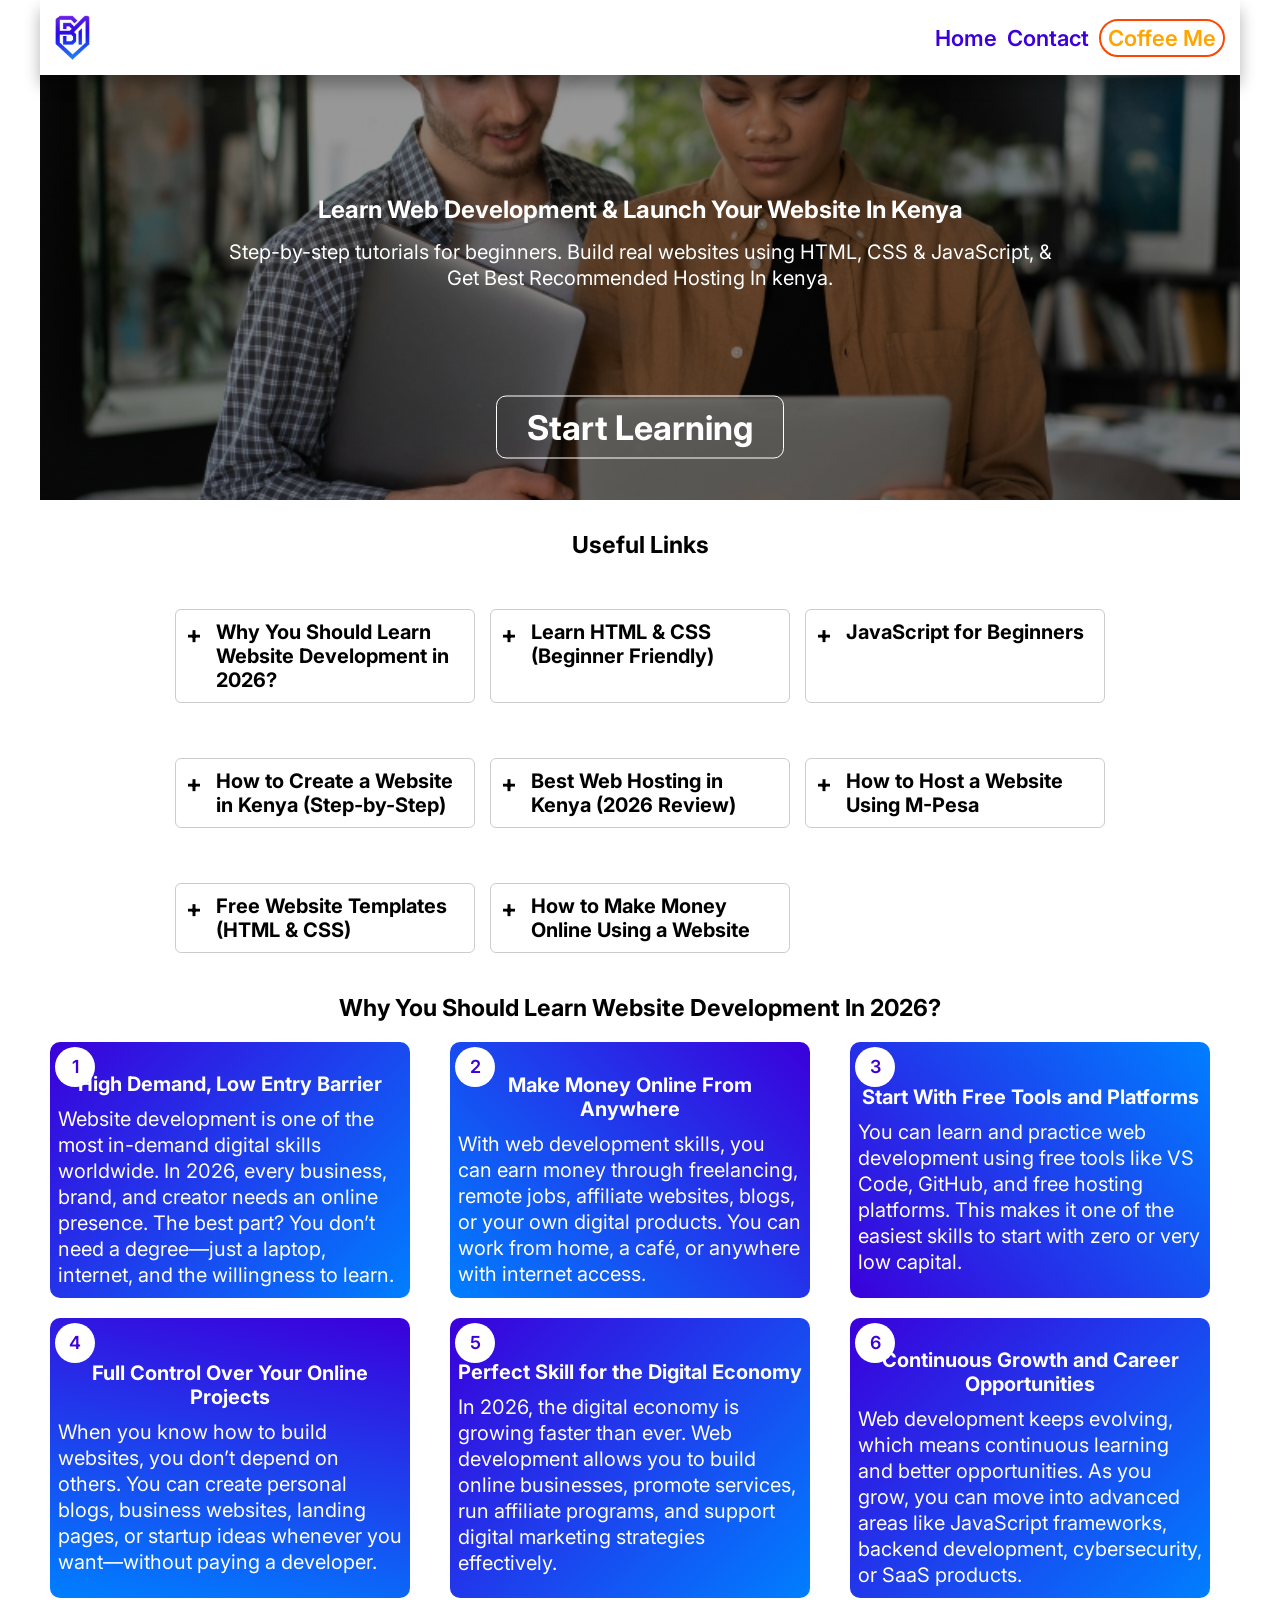
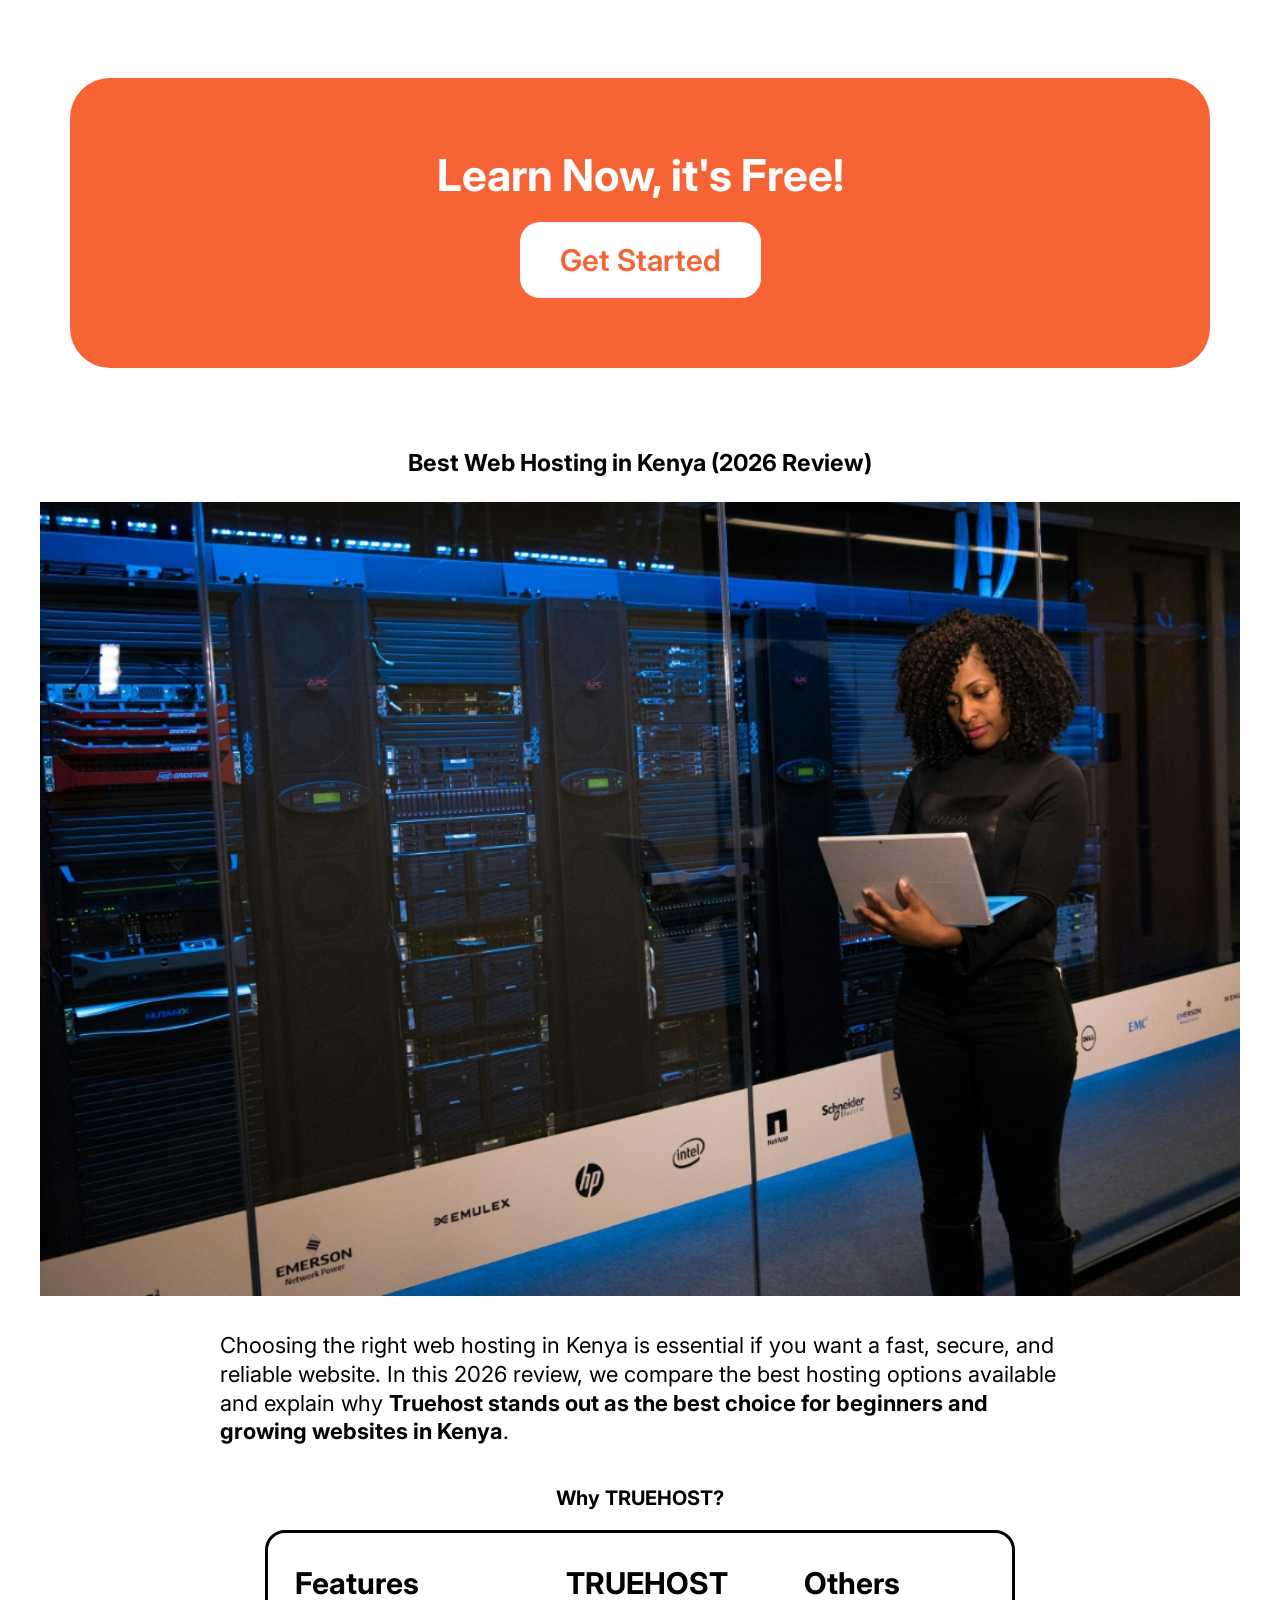
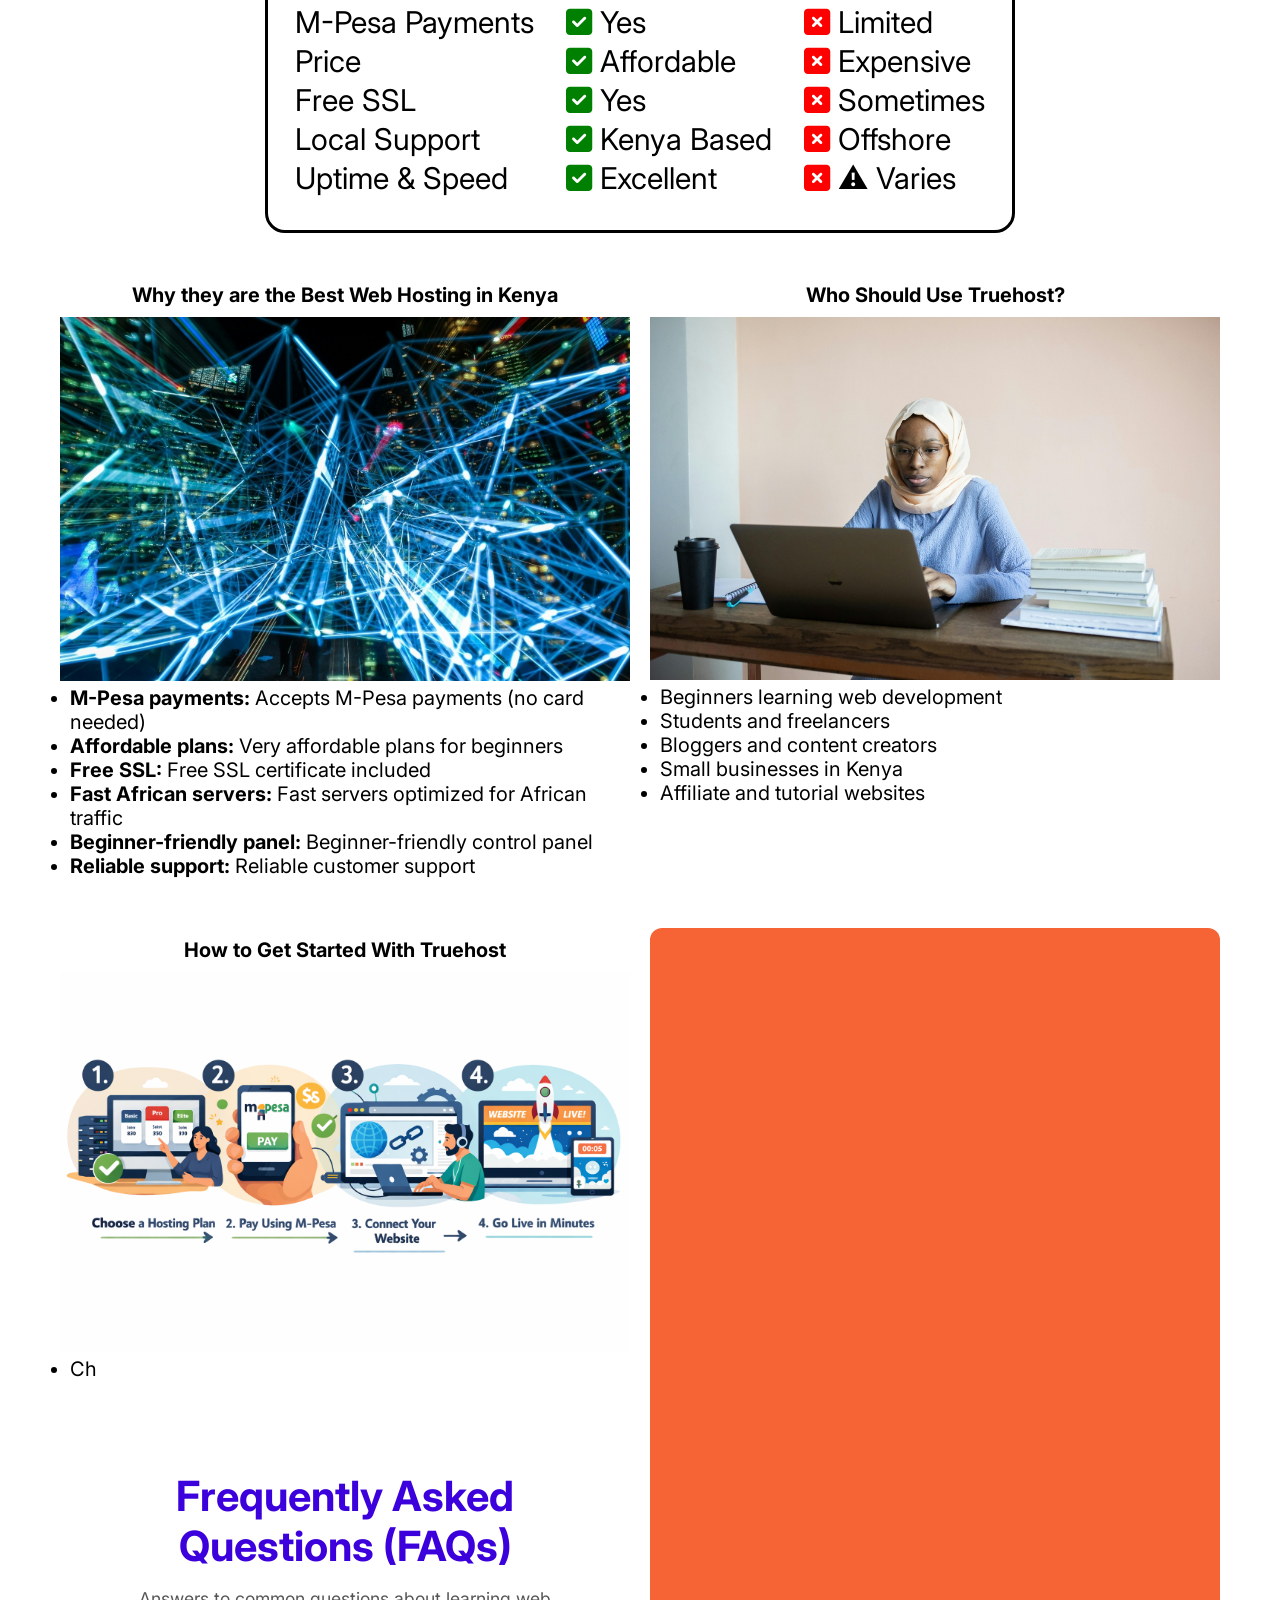
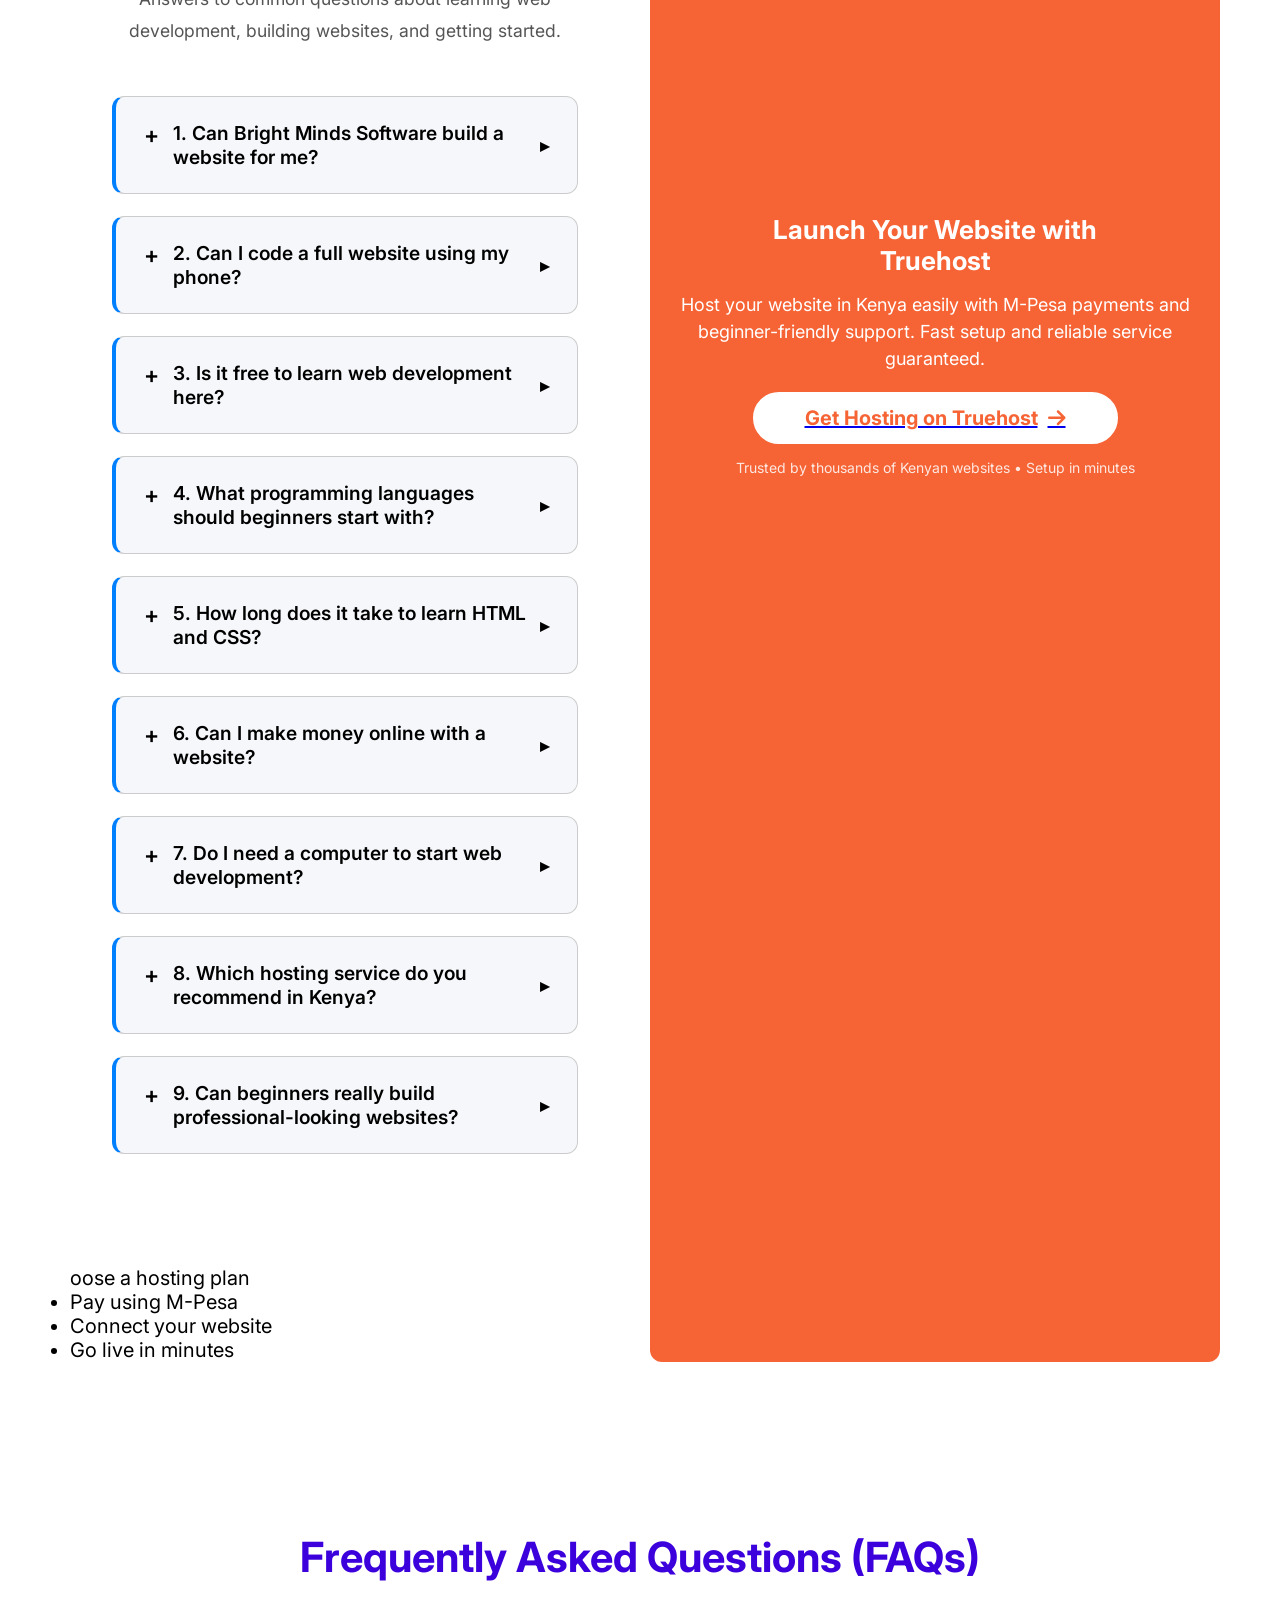
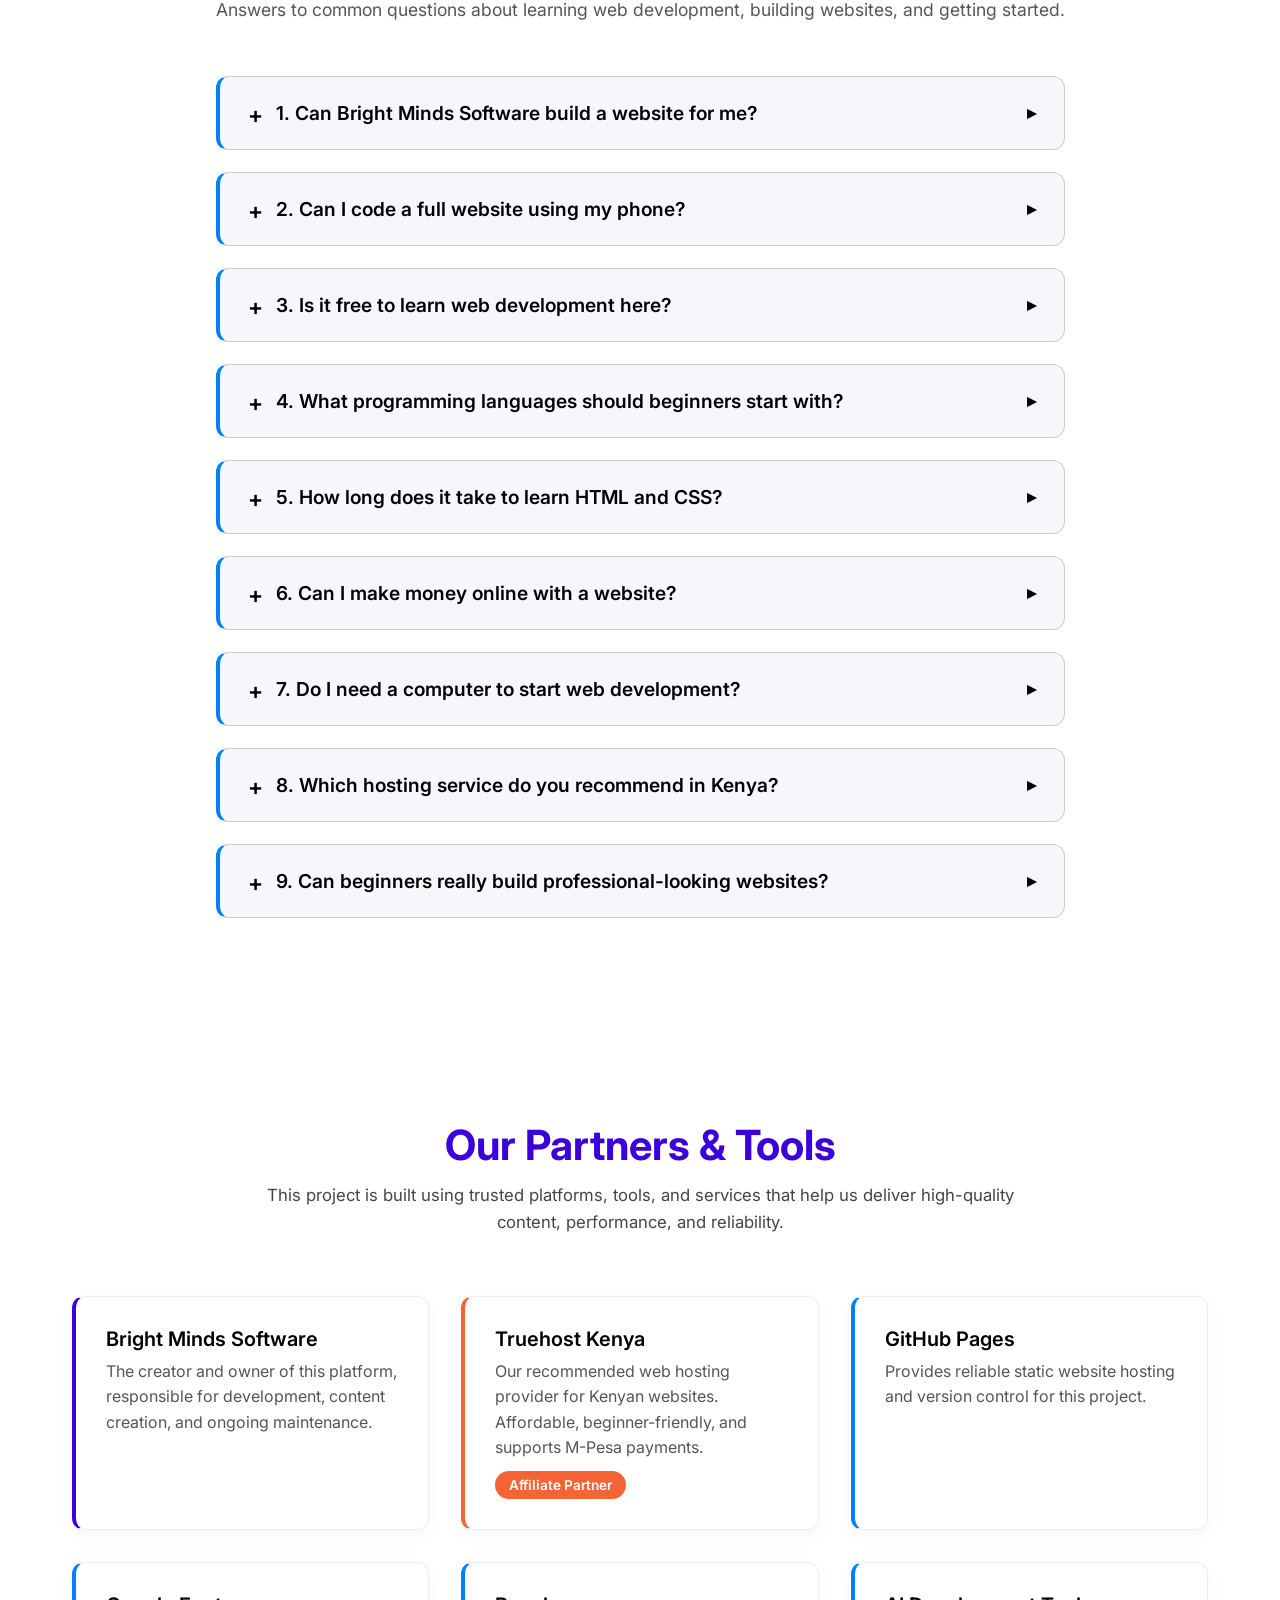
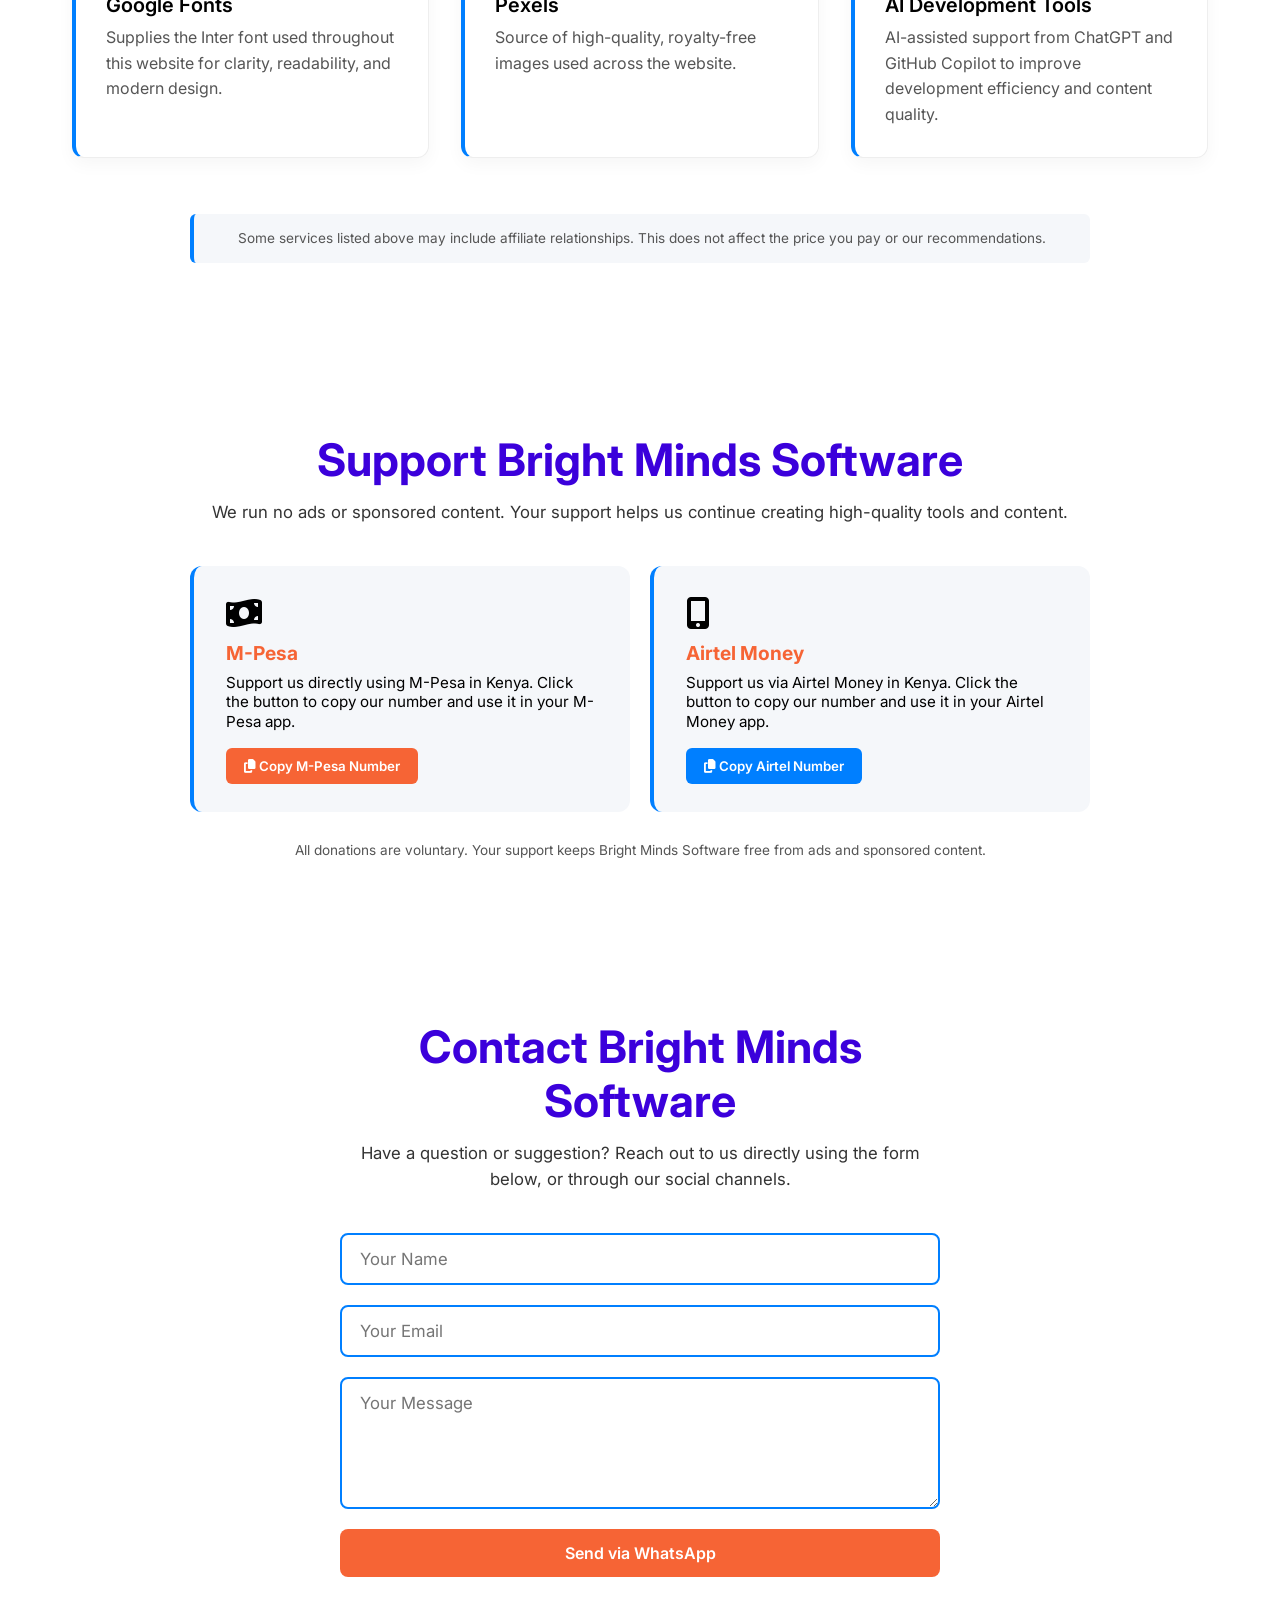
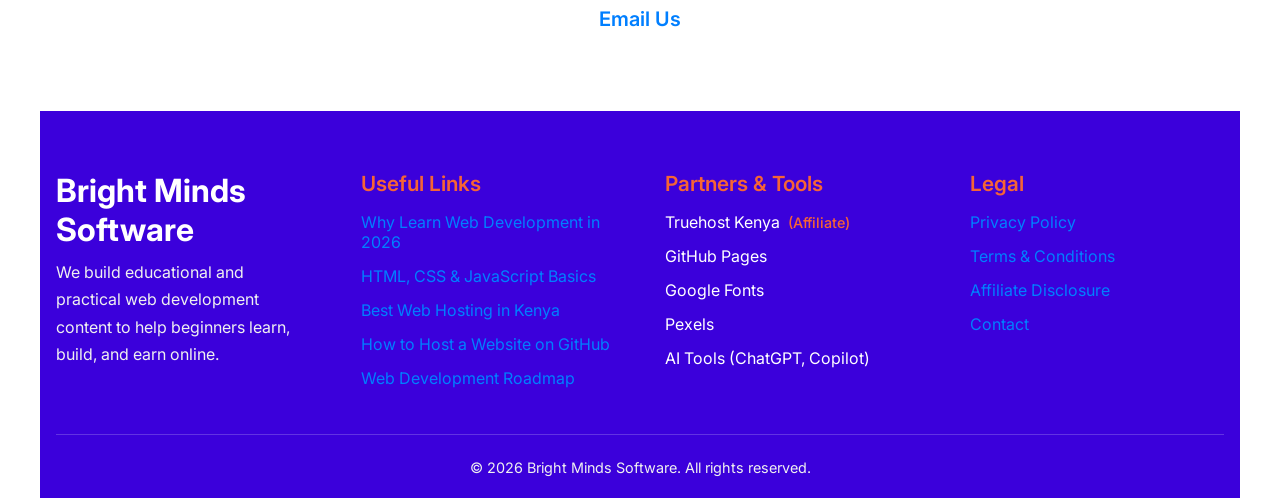
==== commit f65bdd72: "Implement FAQs section in index.html Added a FAQs section with common questions and answers about we" ====
--- a/index.html
+++ b/index.html
@@ -304,7 +304,66 @@
                         <img src="images/get-started-flow-img.png" alt="get started flow image"></img>
                         <div class="setup-steps" aria-label="How it works">
   <ul>
-    <li>Choose a hosting plan</li>
+    <li>Ch<!-- FAQs Section -->
+<section class="faq-section">
+    <div class="faq-container">
+        <h2 class="faq-title">Frequently Asked Questions (FAQs)</h2>
+        <p class="faq-subtitle">
+            Answers to common questions about learning web development, building websites, and getting started.
+        </p>
+
+        <!-- FAQ List -->
+        <div class="faq-list">
+
+            <details>
+                <summary>1. Can Bright Minds Software build a website for me?</summary>
+                <p>Yes! We offer web development services for beginners, businesses, and content creators. You can contact us to discuss your project requirements.</p>
+            </details>
+
+            <details>
+                <summary>2. Can I code a full website using my phone?</summary>
+                <p>Absolutely. This website itself was built entirely on a phone using code editors, GitHub, and AI tools. Modern smartphones are powerful enough for full web development.</p>
+            </details>
+
+            <details>
+                <summary>3. Is it free to learn web development here?</summary>
+                <p>Yes. We provide beginner-friendly tutorials, guides, and resources for free so anyone can start learning without financial pressure.</p>
+            </details>
+
+            <details>
+                <summary>4. What programming languages should beginners start with?</summary>
+                <p>Start with HTML, CSS, and JavaScript. These are the core building blocks of the web and are beginner-friendly.</p>
+            </details>
+
+            <details>
+                <summary>5. How long does it take to learn HTML and CSS?</summary>
+                <p>With consistent practice, most beginners can understand the basics within a few weeks and build a functional website in about a month.</p>
+            </details>
+
+            <details>
+                <summary>6. Can I make money online with a website?</summary>
+                <p>Yes. You can earn through affiliate marketing, ads, services, blogs, or selling digital products—even as a beginner.</p>
+            </details>
+
+            <details>
+                <summary>7. Do I need a computer to start web development?</summary>
+                <p>No. A computer helps, but it’s not required. You can start learning and building websites using only a smartphone.</p>
+            </details>
+
+            <details>
+                <summary>8. Which hosting service do you recommend in Kenya?</summary>
+                <p>We recommend Truehost Kenya for beginners because it supports M-Pesa payments, offers free SSL, and provides reliable local support.</p>
+            </details>
+
+            <details>
+                <summary>9. Can beginners really build professional-looking websites?</summary>
+                <p>Yes. With proper guidance, clean design principles, and modern tools, beginners can build professional websites faster than ever.</p>
+            </details>
+
+        </div>
+    </div>
+</section>
+<!-- FAQs Section ENDS -->oose a hosting plan</li>
     <li>Pay using M-Pesa</li>
     <li>Connect your website</li>
     <li>Go live in minutes</li>
@@ -323,17 +382,15 @@
                 </div>
             </div>
                                    
-            <!-- Best Web Hosting in Kenya (2026 Review) ENDS -->
-            
-            
-        </div>
-        
-        <!-- FAQs Section-->
-        <section class="faq-section">
+            <!-- Best Web Hosting in Kenya (2026 Review) ENDS -->            
+        </div>
+        
+        <!-- FAQs Section -->
+<section class="faq-section">
     <div class="faq-container">
         <h2 class="faq-title">Frequently Asked Questions (FAQs)</h2>
         <p class="faq-subtitle">
-            Answers to the most common questions about building websites, learning web development, and using this platform.
+            Answers to common questions about learning web development, building websites, and getting started.
         </p>
 
         <!-- FAQ List -->
@@ -341,82 +398,53 @@
 
             <details>
                 <summary>1. Can Bright Minds Software build a website for me?</summary>
-                <p>Yes! We offer web development services tailored for beginners, businesses, and content creators. You can contact us to discuss your project.</p>
-            </details>
-
-            <details>
-                <summary>2. Can I code a full website from my phone?</summary>
-                <p>Absolutely! This entire website was built entirely from a phone using online editors, code apps, and AI-assisted tools. Modern smartphones are surprisingly powerful for coding.</p>
-            </details>
-
-            <details>
-                <summary>3. What tools did you use to build this website?</summary>
-                <p>We used VS Code (mobile via apps or cloud IDEs), GitHub Pages for hosting, Google Fonts for typography, Pexels for images, and AI tools like ChatGPT & GitHub Copilot.</p>
-            </details>
-
-            <details>
-                <summary>4. Is it free to learn website development here?</summary>
-                <p>Yes! We provide tutorials, resources, and guides for free, so beginners can start building websites without spending money.</p>
-            </details>
-
-            <details>
-                <summary>5. Can I earn money online with a website I build?</summary>
-                <p>Yes. You can monetize your website through affiliate programs, ads, digital products, or services, even if you start as a beginner.</p>
-            </details>
-
-            <details>
-                <summary>6. How long does it take to learn HTML & CSS?</summary>
-                <p>With consistent practice, most beginners can get comfortable in a few weeks and build their first functional website within a month.</p>
+                <p>Yes! We offer web development services for beginners, businesses, and content creators. You can contact us to discuss your project requirements.</p>
+            </details>
+
+            <details>
+                <summary>2. Can I code a full website using my phone?</summary>
+                <p>Absolutely. This website itself was built entirely on a phone using code editors, GitHub, and AI tools. Modern smartphones are powerful enough for full web development.</p>
+            </details>
+
+            <details>
+                <summary>3. Is it free to learn web development here?</summary>
+                <p>Yes. We provide beginner-friendly tutorials, guides, and resources for free so anyone can start learning without financial pressure.</p>
+            </details>
+
+            <details>
+                <summary>4. What programming languages should beginners start with?</summary>
+                <p>Start with HTML, CSS, and JavaScript. These are the core building blocks of the web and are beginner-friendly.</p>
+            </details>
+
+            <details>
+                <summary>5. How long does it take to learn HTML and CSS?</summary>
+                <p>With consistent practice, most beginners can understand the basics within a few weeks and build a functional website in about a month.</p>
+            </details>
+
+            <details>
+                <summary>6. Can I make money online with a website?</summary>
+                <p>Yes. You can earn through affiliate marketing, ads, services, blogs, or selling digital products—even as a beginner.</p>
             </details>
 
             <details>
                 <summary>7. Do I need a computer to start web development?</summary>
-                <p>No! As mentioned, you can start with a smartphone or tablet. Computers make some tasks easier, but modern phones are capable of full website development.</p>
-            </details>
-
-            <details>
-                <summary>8. What hosting service do you recommend in Kenya?</summary>
-                <p>We recommend Truehost Kenya for affordable, beginner-friendly hosting with M-Pesa support, free SSL, and local customer service.</p>
-            </details>
-
-            <details>
-                <summary>9. Can beginners really make websites look professional?</summary>
-                <p>Yes! By using modern templates, design principles, and proper tools, beginners can create clean, professional-looking websites quickly.</p>
-            </details>
-
-            <details>
-                <summary>10. What programming languages should I start with?</summary>
-                <p>Start with HTML, CSS, and JavaScript. These are the core languages for web development and the easiest for beginners to learn.</p>
-            </details>
-
-            <details>
-                <summary>11. Is this website mobile-friendly?</summary>
-                <p>Yes, the website is fully responsive, built with mobile-first design, so it works on phones, tablets, and desktops seamlessly.</p>
-            </details>
-
-            <details>
-                <summary>12. Can I use stock images for free?</summary>
-                <p>Yes! Websites like Pexels and Unsplash provide royalty-free images that you can safely use in your projects.</p>
-            </details>
-
-            <details>
-                <summary>13. How do I make my website secure?</summary>
-                <p>Use HTTPS, strong passwords, regular updates, and secure hosting. For beginners, Truehost provides free SSL certificates to get started safely.</p>
-            </details>
-
-            <details>
-                <summary>14. Can I integrate payment systems like M-Pesa?</summary>
-                <p>Yes. Many hosting and web platforms allow you to integrate M-Pesa for payments, especially for e-commerce or digital product websites.</p>
-            </details>
-
-            <details>
-                <summary>15. Do I need prior experience to start coding?</summary>
-                <p>No! We designed this platform and tutorials so complete beginners can start building websites today.</p>
+                <p>No. A computer helps, but it’s not required. You can start learning and building websites using only a smartphone.</p>
+            </details>
+
+            <details>
+                <summary>8. Which hosting service do you recommend in Kenya?</summary>
+                <p>We recommend Truehost Kenya for beginners because it supports M-Pesa payments, offers free SSL, and provides reliable local support.</p>
+            </details>
+
+            <details>
+                <summary>9. Can beginners really build professional-looking websites?</summary>
+                <p>Yes. With proper guidance, clean design principles, and modern tools, beginners can build professional websites faster than ever.</p>
             </details>
 
         </div>
     </div>
 </section>
+<!-- FAQs Section ENDS -->
         
         
         <!-- partners section -->
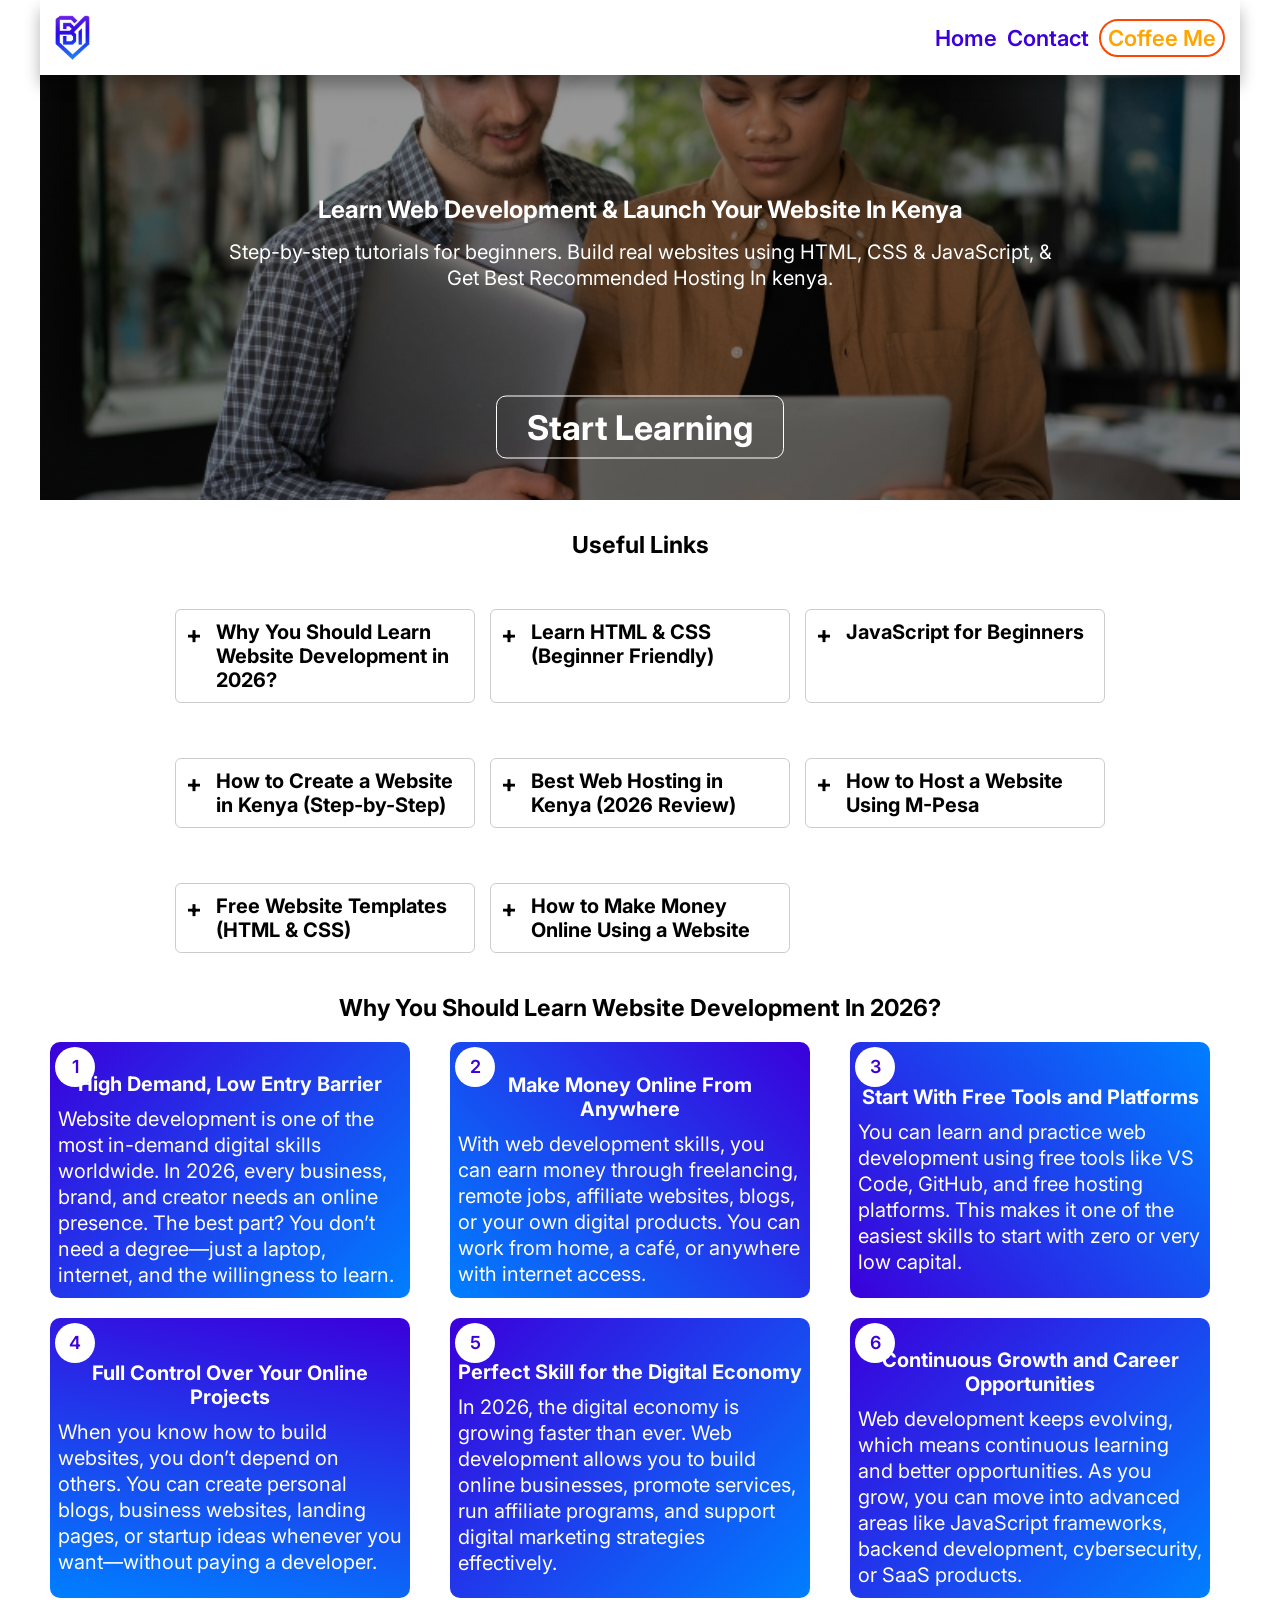
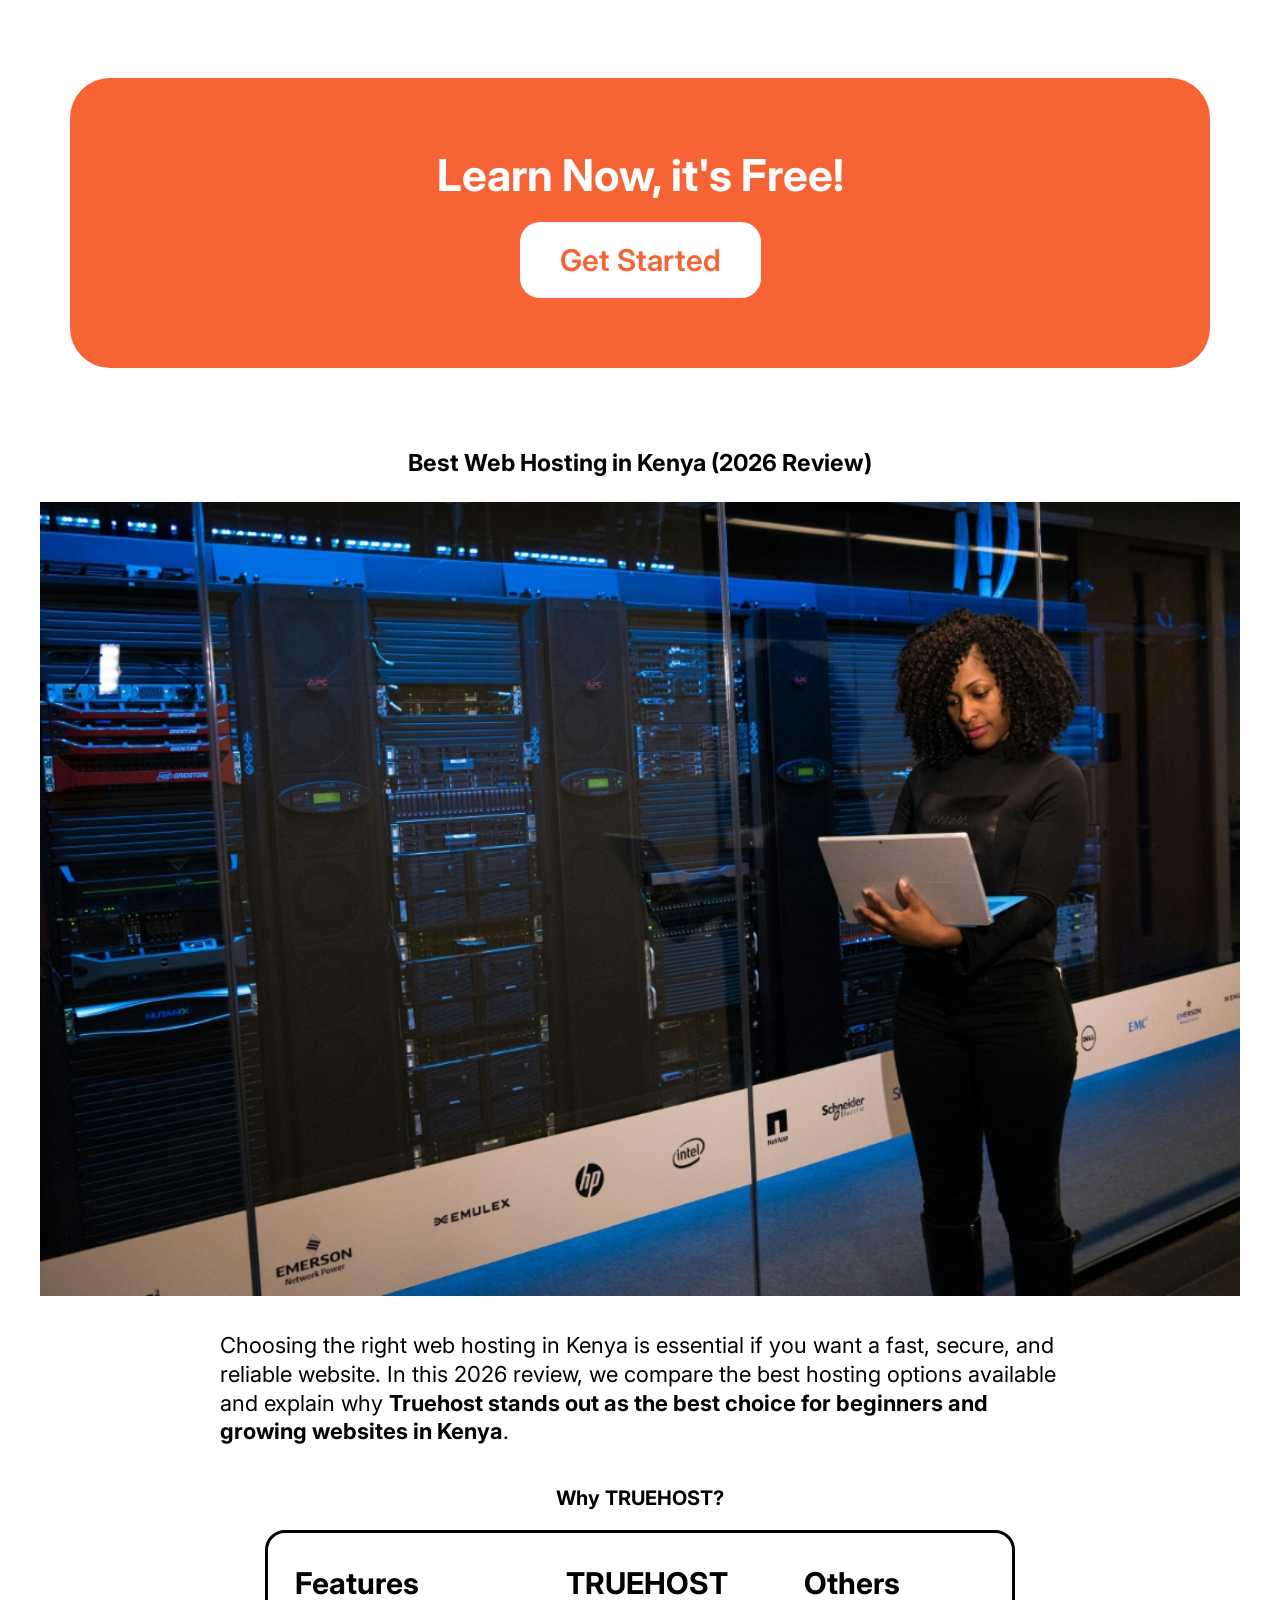
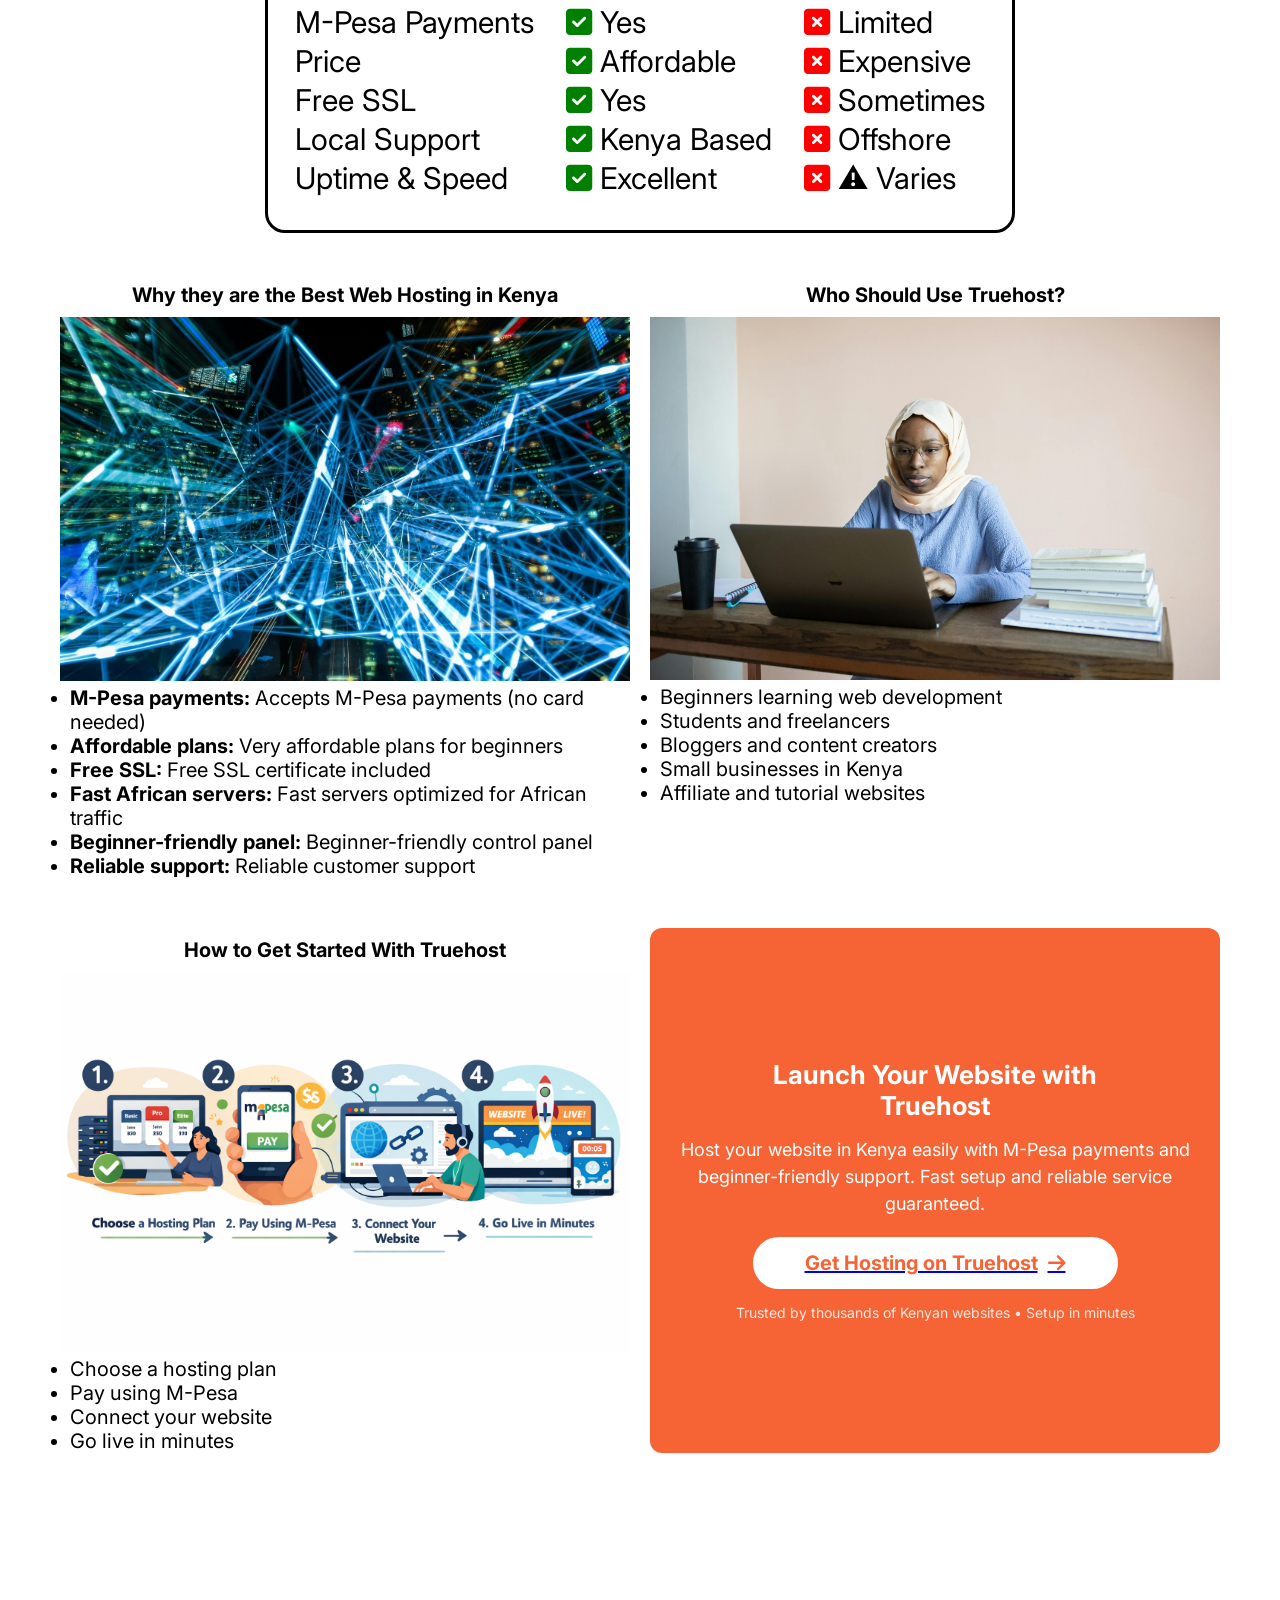
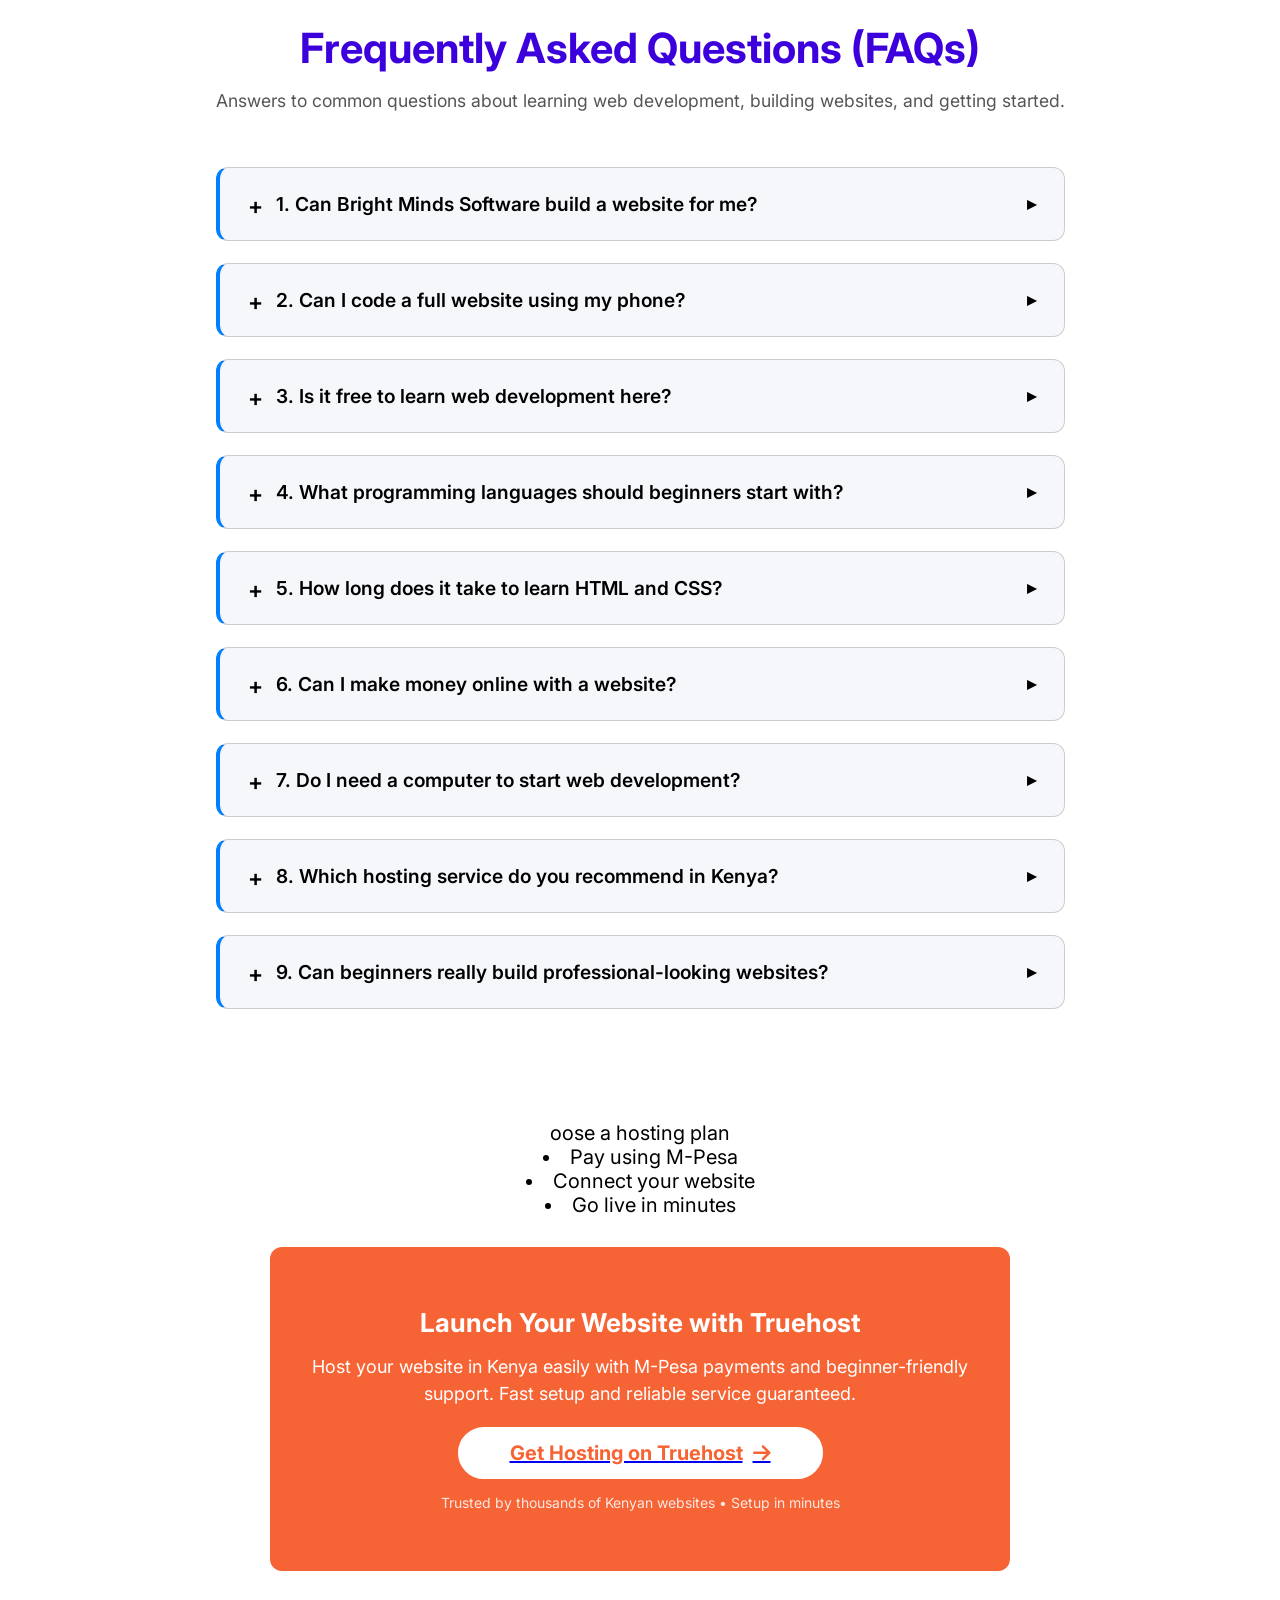
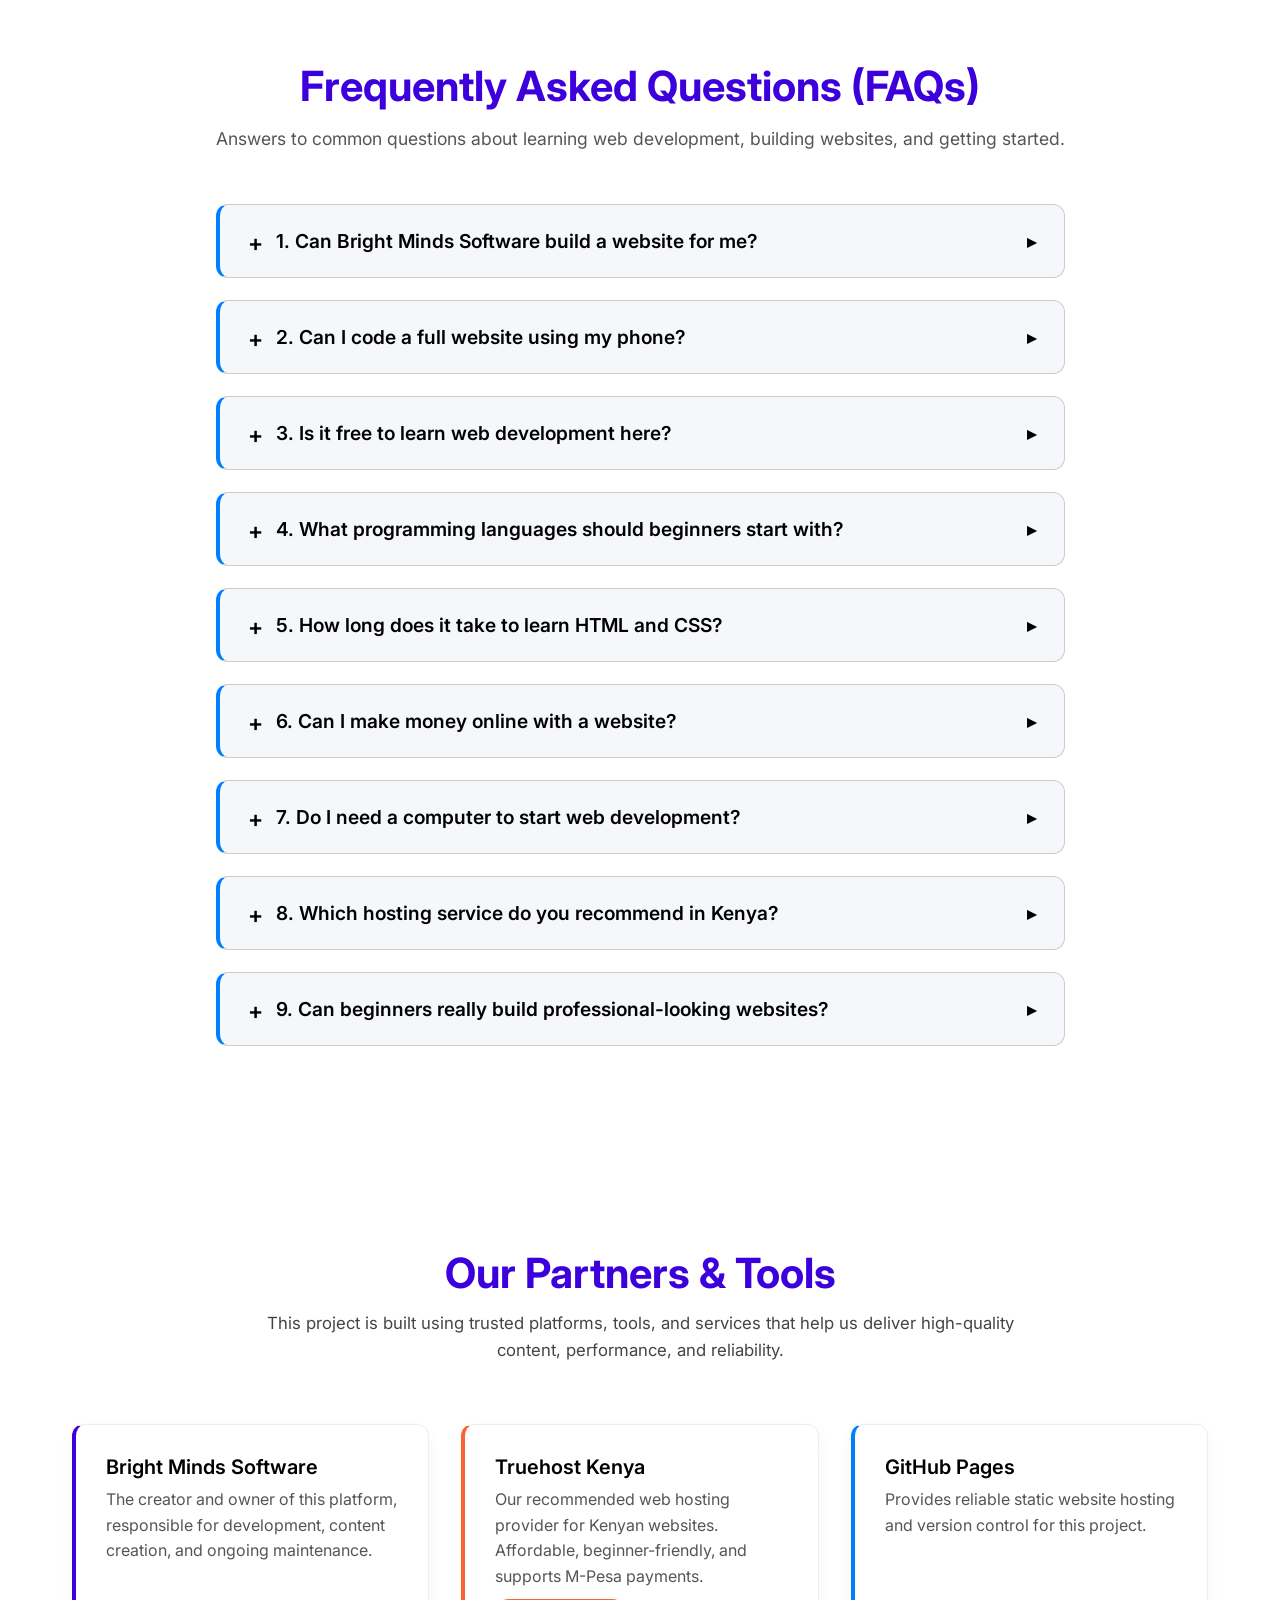
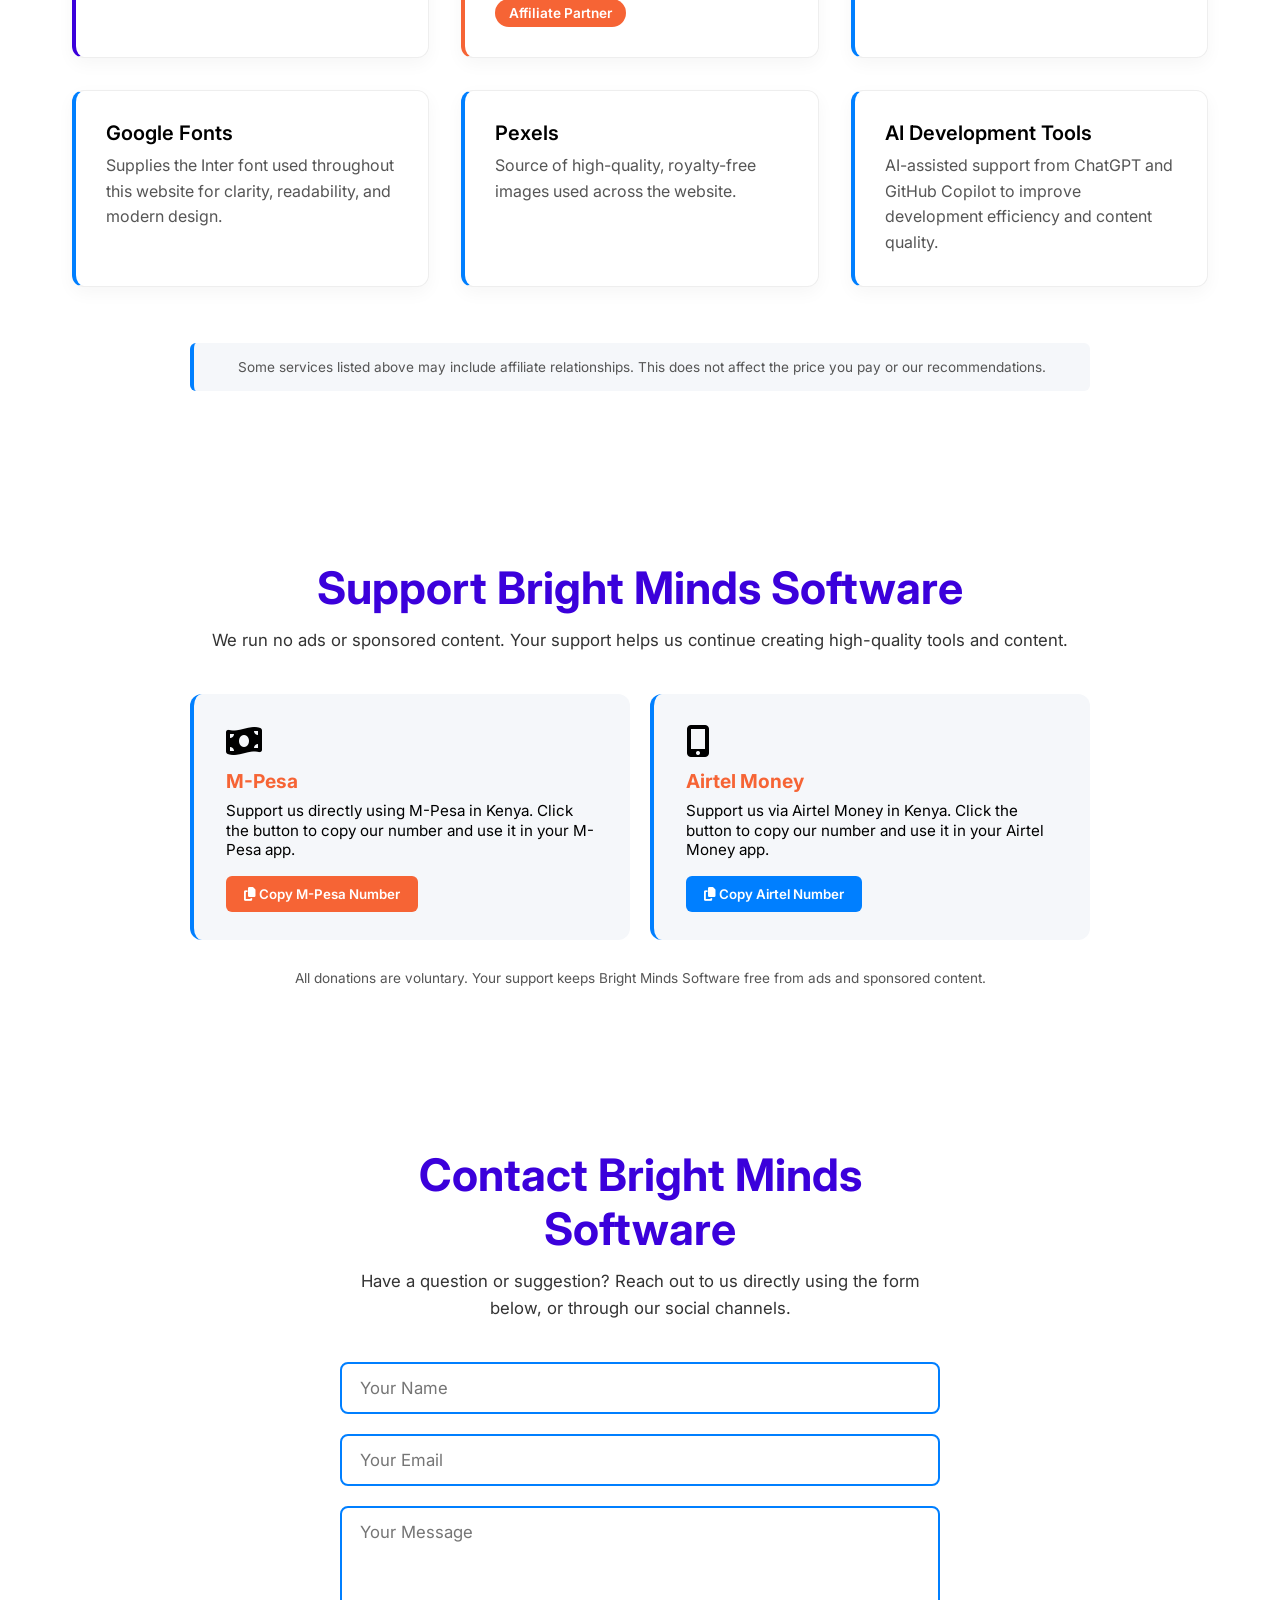
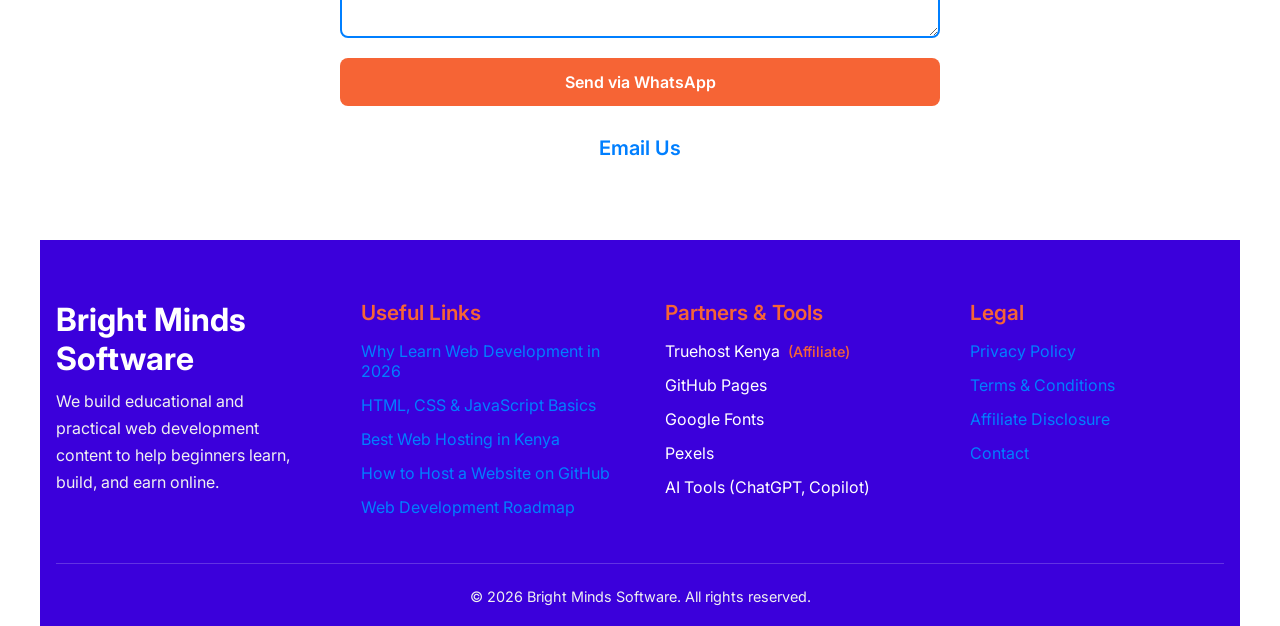
==== commit 19057016: "Add steps for getting started with Truehost" ====
--- a/index.html
+++ b/index.html
@@ -304,7 +304,28 @@
                         <img src="images/get-started-flow-img.png" alt="get started flow image"></img>
                         <div class="setup-steps" aria-label="How it works">
   <ul>
-    <li>Ch<!-- FAQs Section -->
+    <li>Choose a hosting plan</li>
+    <li>Pay using M-Pesa</li>
+    <li>Connect your website</li>
+    <li>Go live in minutes</li>
+  </ul>
+                         </div>
+                    </div>
+                    <div class="truehost-get-started-link">
+    <h1>Launch Your Website with Truehost</h1>
+    <p>Host your website in Kenya easily with M-Pesa payments and beginner-friendly support. Fast setup and reliable service guaranteed.</p>
+    <a href="https://truehost.co.ke/cloud/aff.php?aff=4148" target="_blank" rel="noopener noreferrer">
+        <button>Get Hosting on Truehost <i class="fas fa-arrow-right"></i></button>
+    </a>
+    <small>Trusted by thousands of Kenyan websites • Setup in minutes</small>
+</div>
+                    
+              </div>
+            </div>
+                                   
+            <!-- Best Web Hosting in Kenya (2026 Review) ENDS -->                        
+        </div>
+    <!-- FAQs Section -->
 <section class="faq-section">
     <div class="faq-container">
         <h2 class="faq-title">Frequently Asked Questions (FAQs)</h2>
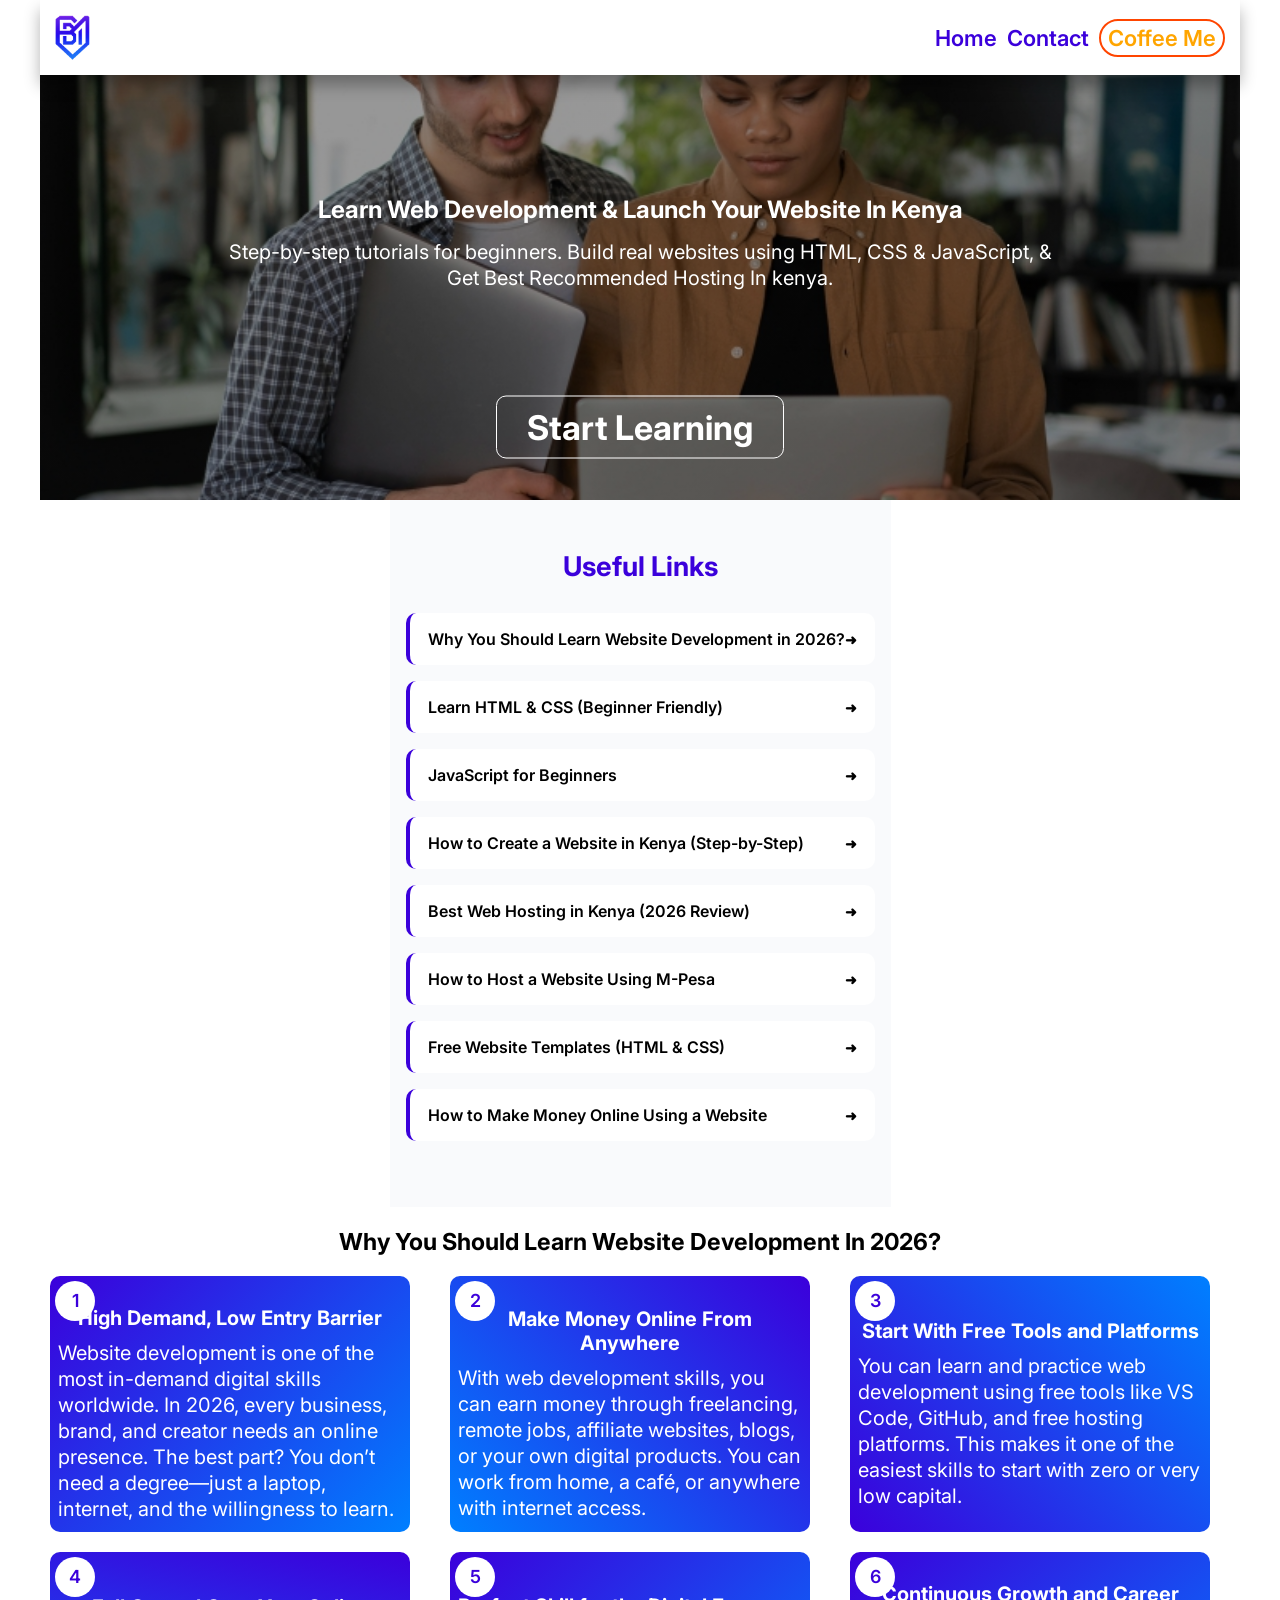
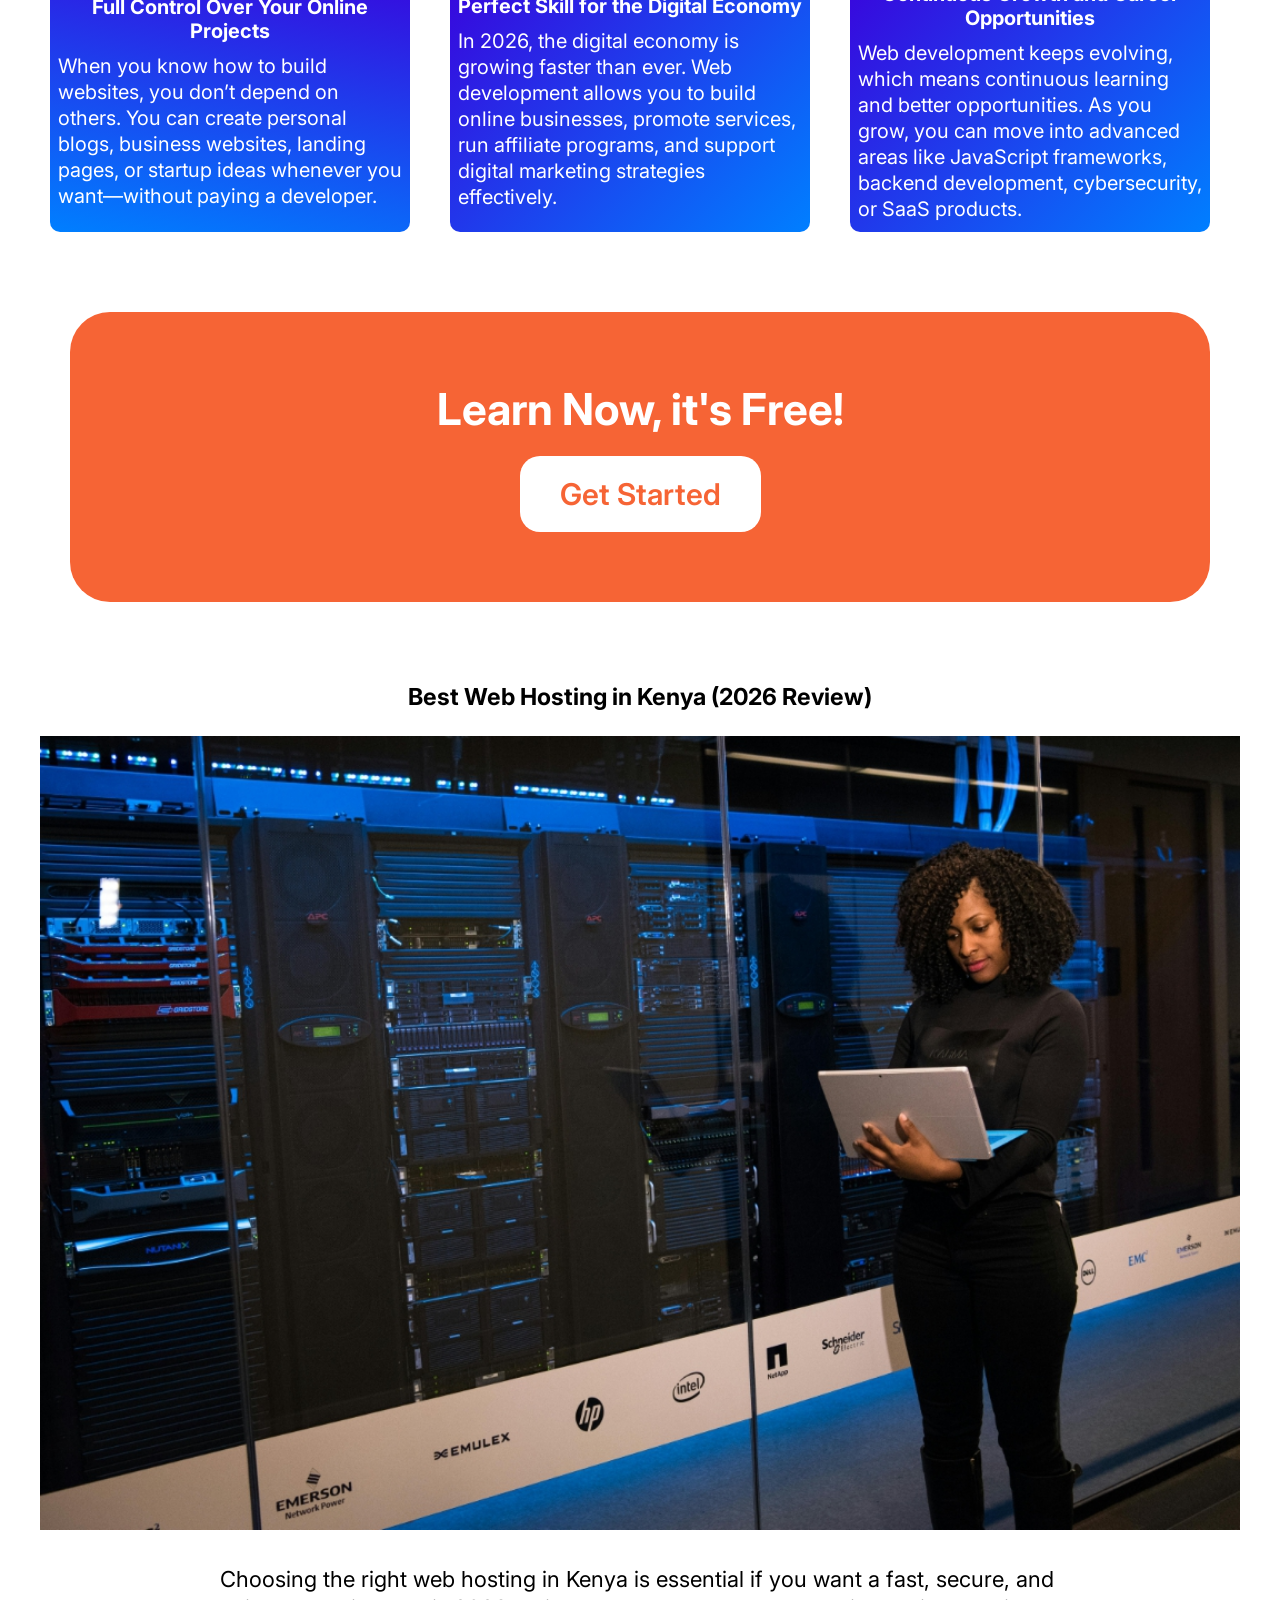
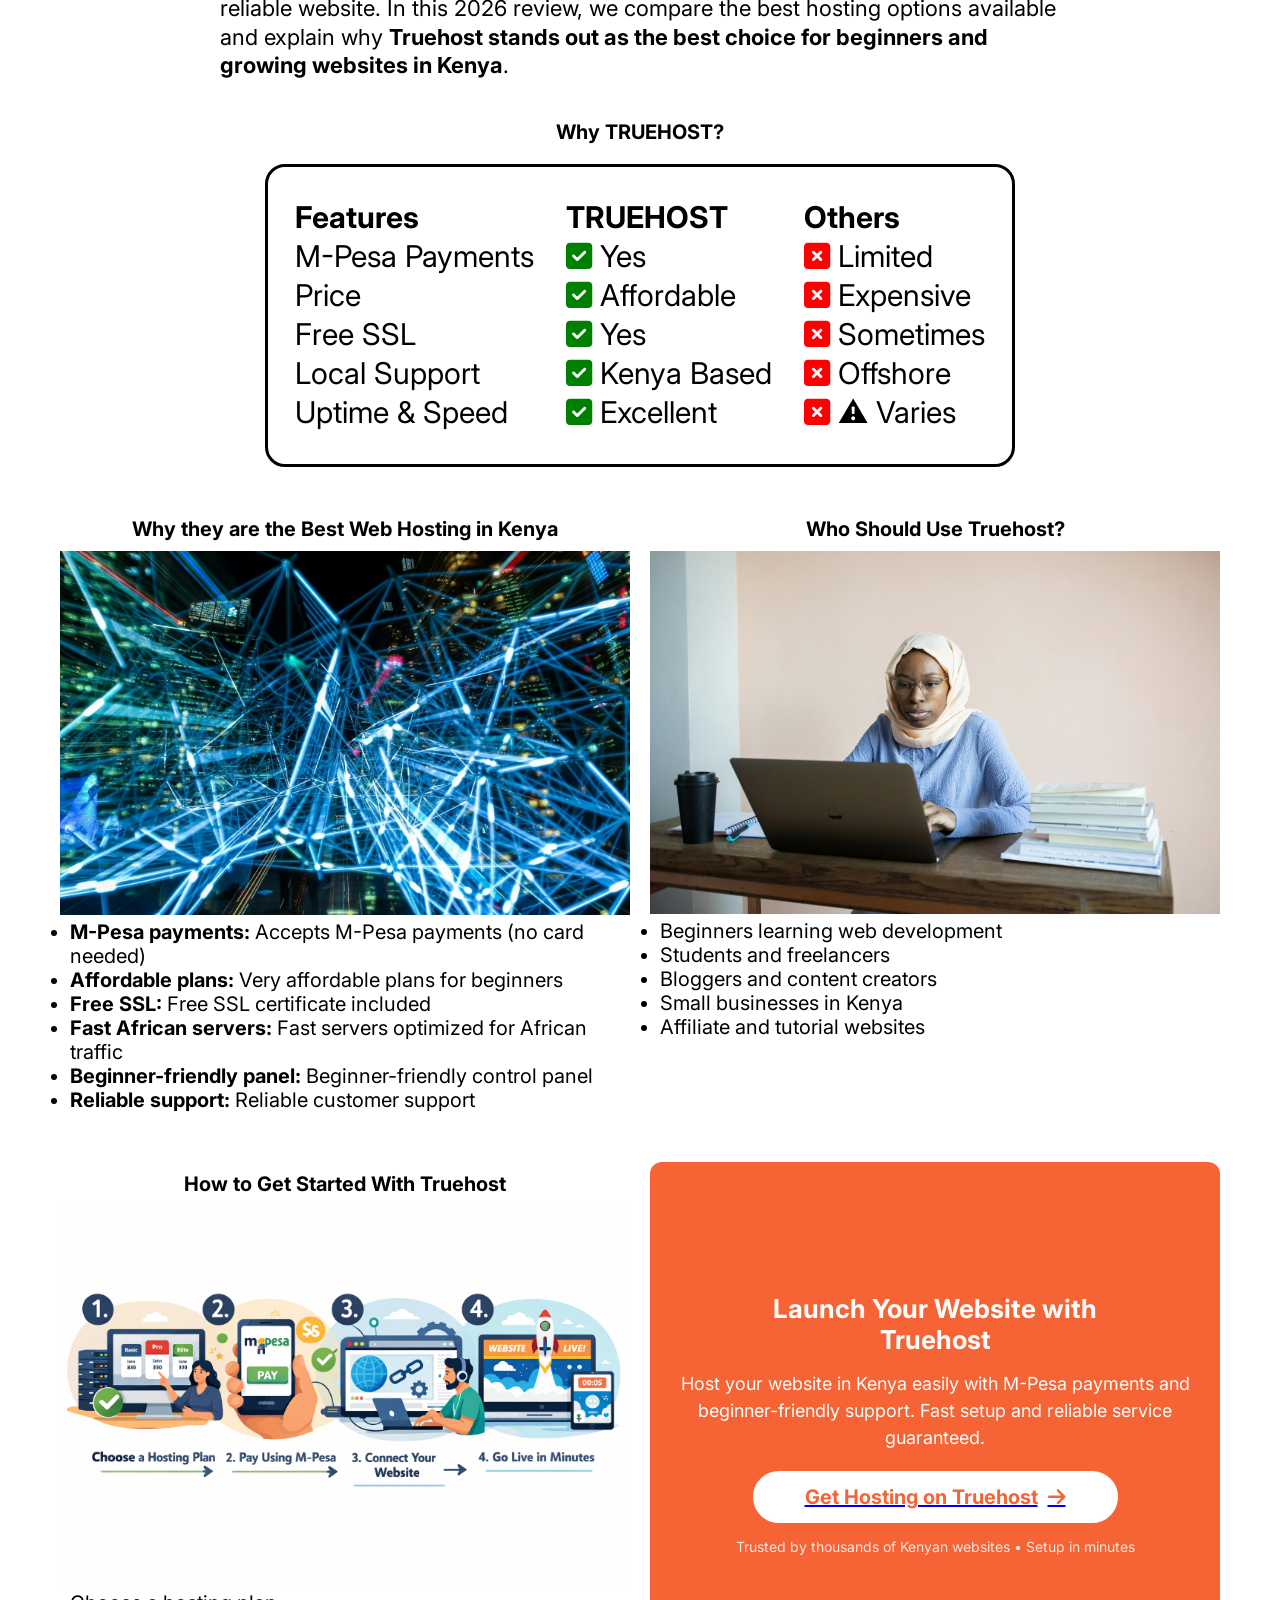
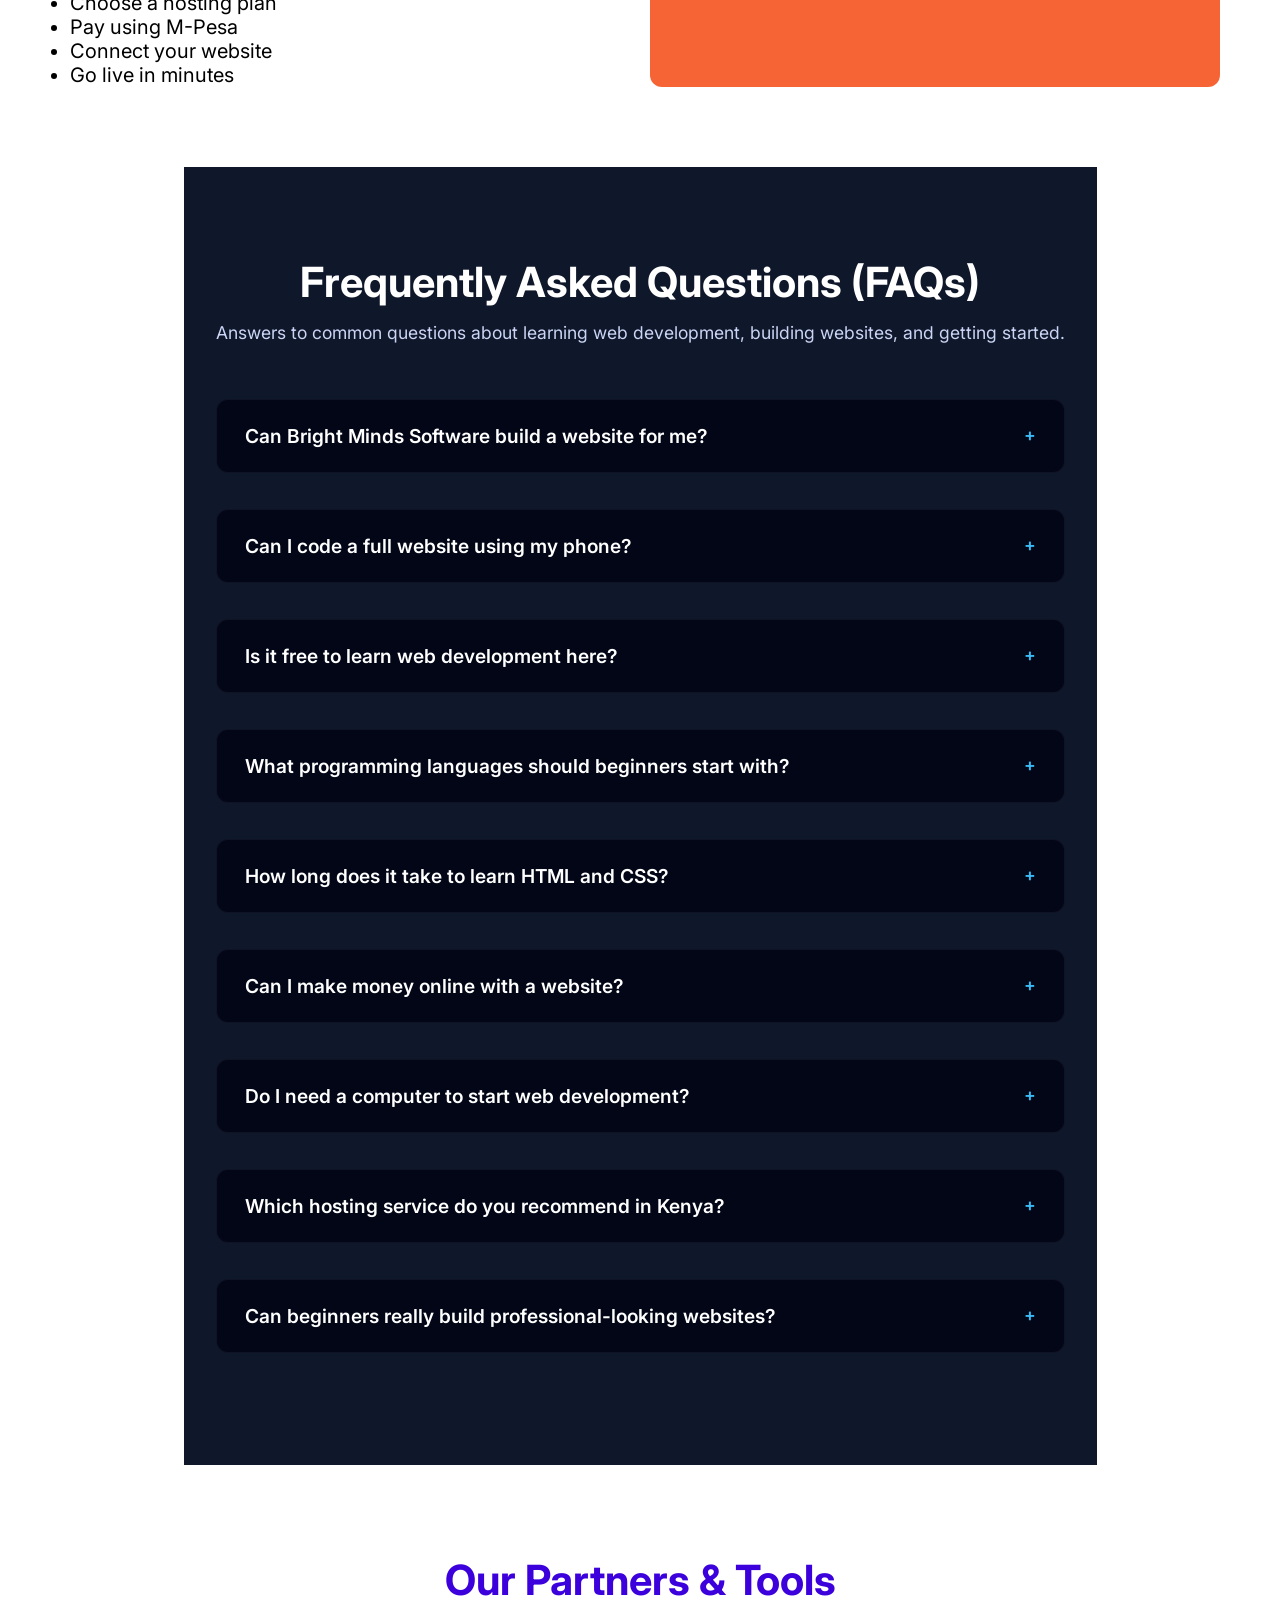
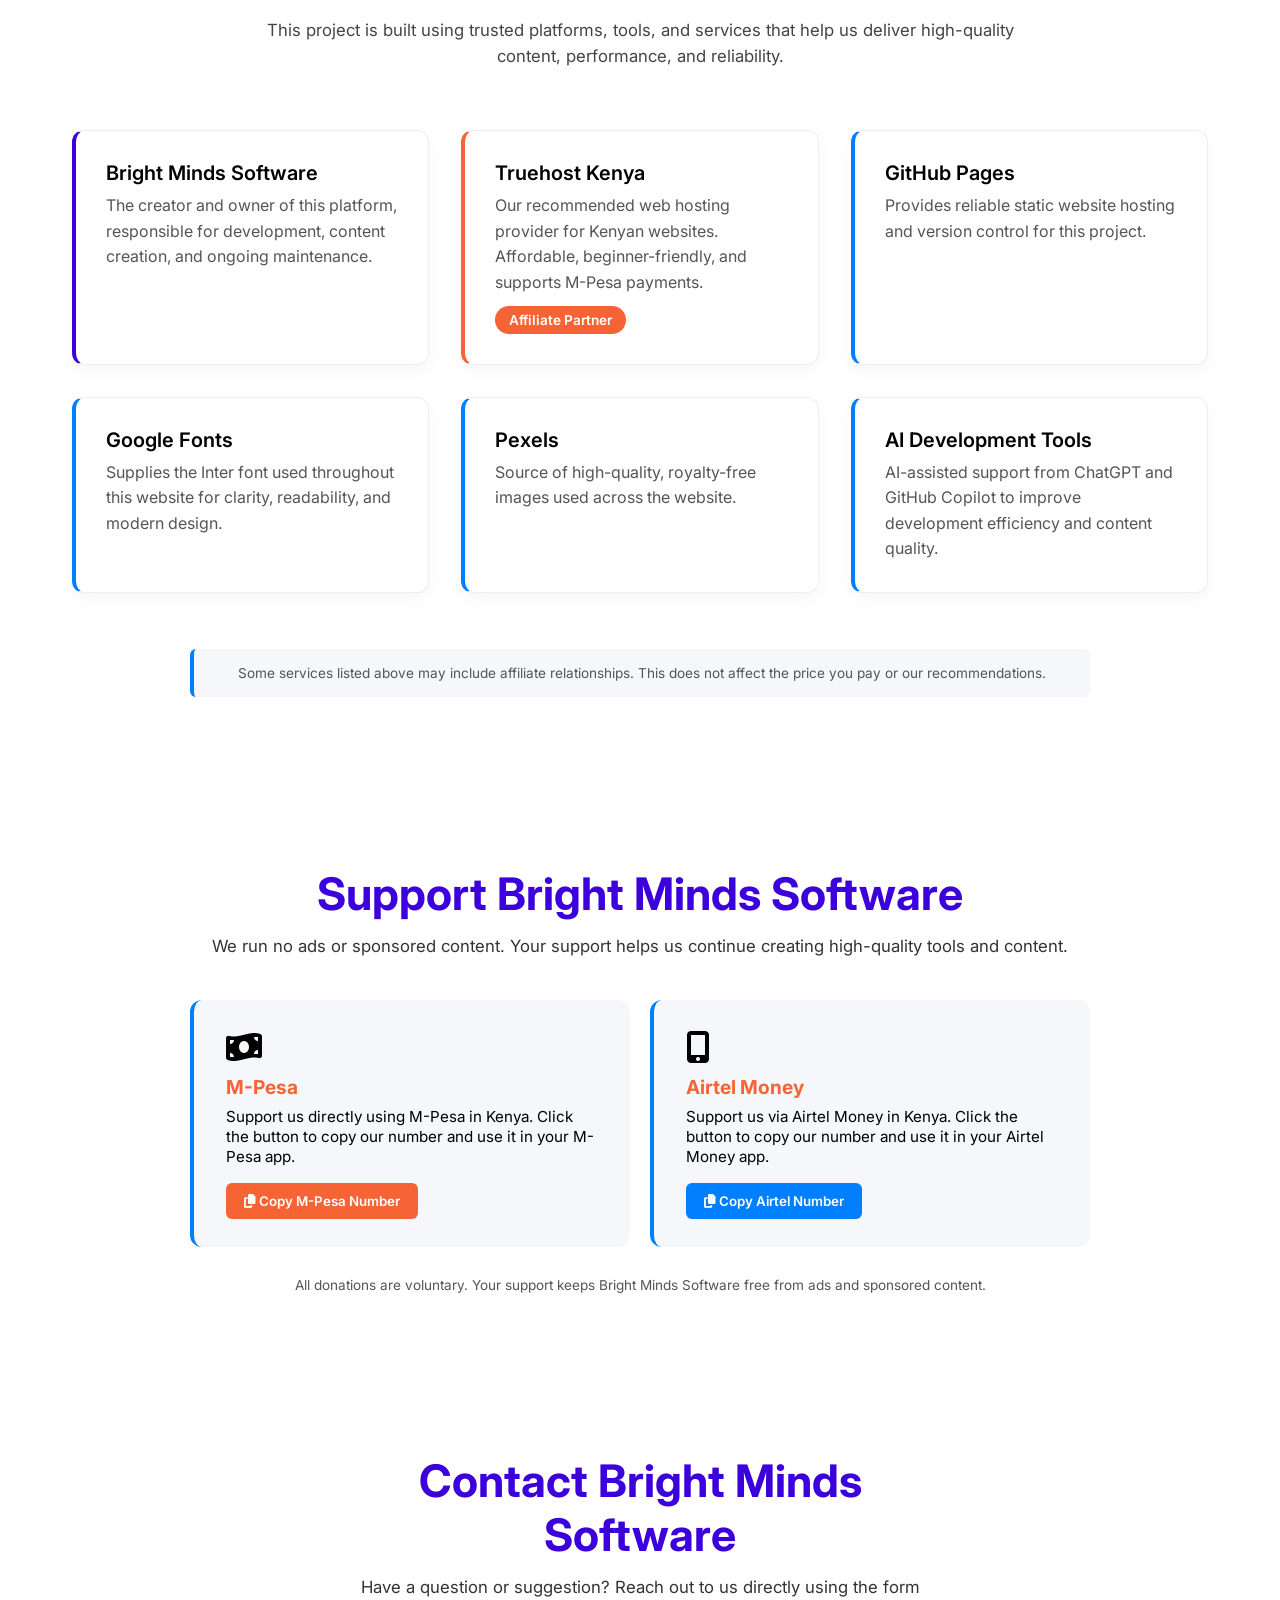
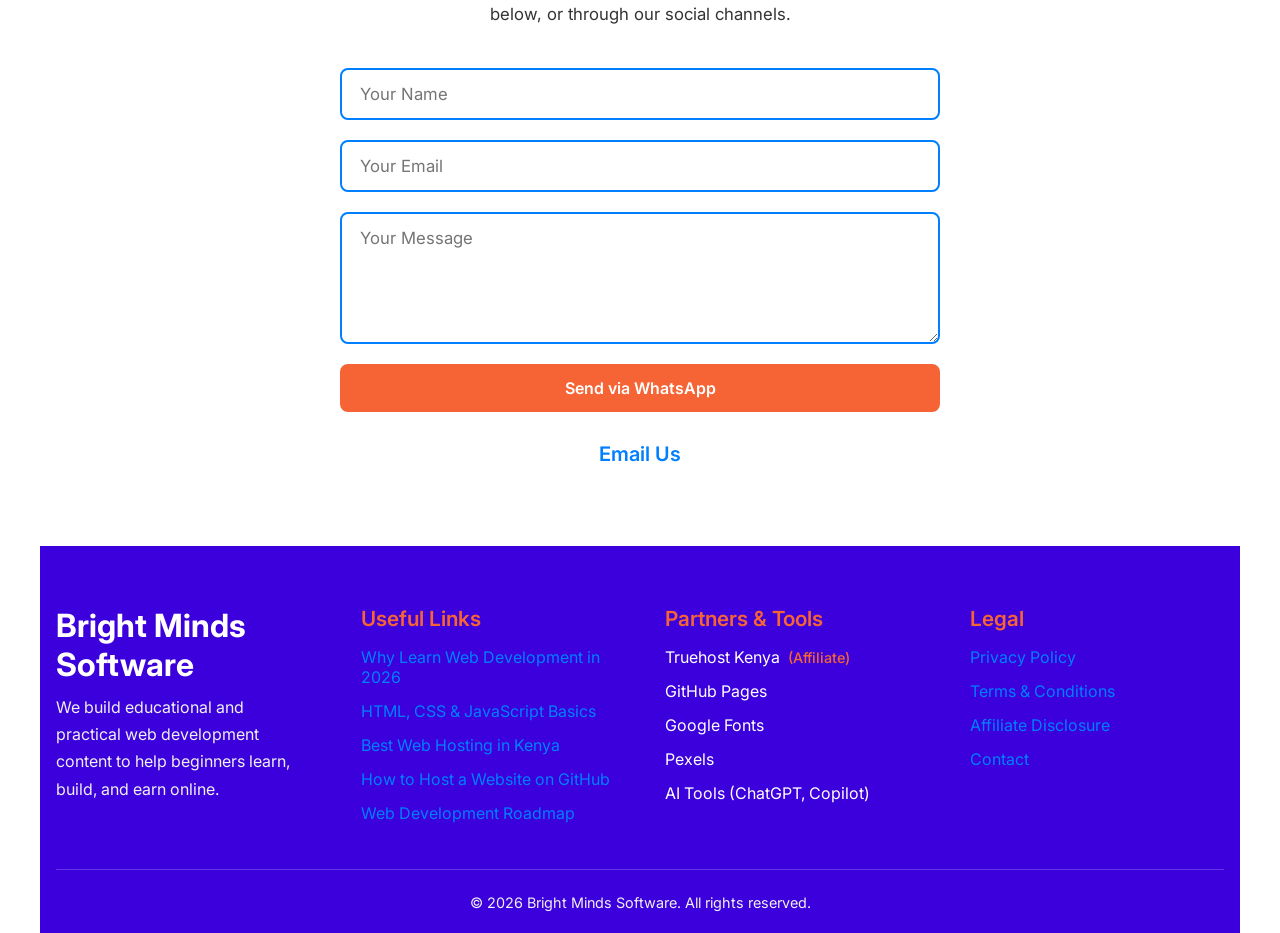
==== commit 4e11c41d: "Add files via upload" ====
--- a/index.html
+++ b/index.html
@@ -62,77 +62,120 @@
     </header>
     
     <main class="main">
-        <!-- useful links-->
-        <section class="section-one">
-            <h3>Useful Links</h3>
-            
-            <div class="useful-links">
-                <!-- useful link 1 -->
-                <details>
-                    <summary>Why You Should Learn Website Development in 2026?</summary>
-                    <p>Discover why web development is one of the most valuable and future-proof digital skills, and how it can open doors to online income and career growth.</p>
-                    <a href="#learn">
-                    <button class="useful-link-get-start-btn">Get Started</button>
-                    </a>
-                </details>               
-                <!-- useful link 2 -->
-                <details>
-                    <summary>Learn HTML & CSS (Beginner Friendly)</summary>
-                    <p>Start from the basics and learn how to build and style modern websites using simple, easy-to-follow HTML and CSS lessons.</p>
-                    <a href="pages/learn.html">
-                    <button class="useful-link-get-start-btn">Start Learning</button>
-                    </a>
-                </details>
-                <!-- useful link 3 -->
-                <details>
-                    <summary>JavaScript for Beginners</summary>
-                    <p>Learn how to make your websites interactive by adding dynamic features using beginner-friendly JavaScript examples.</p>
-                    <a href="pages/learn.html">
-                    <button class="useful-link-get-start-btn">Start Learning</button>
-                    </a>
-                </details>
-                <!-- useful link 4 -->
-                <details>
-                    <summary>How to Create a Website in Kenya (Step-by-Step)</summary>
-                    <p>A practical guide showing you how to build and publish a website in Kenya using affordable tools and local payment options.</p>
-                    <a href="pages/howto-createawebsite.html">
-                    <button class="useful-link-get-start-btn">Get Started</button>
-                    </a>
-                </details>
-                <!-- useful link 5 -->
-                <details>
-                    <summary>Best Web Hosting in Kenya (2026 Review)</summary>
-                    <p>An honest review of the most reliable and affordable web hosting services in Kenya to help you choose the right one.</p>
-                    <a href="#webHosting">
-                    <button class="useful-link-get-start-btn">Get Started</button>
-                    </a>
-                </details>
-                <!-- useful link 6 -->
-                <details>
-                    <summary>How to Host a Website Using M-Pesa</summary>
-                    <p>Learn how to pay for web hosting using M-Pesa and get your website live quickly without needing a credit card.</p>
-                    <a href="pages/howtohosta-website.html">
-                    <button class="useful-link-get-start-btn">Get Started</button>
-                    </a>
-                </details>
-                <!-- useful link 7 -->
-                <details>
-                    <summary>Free Website Templates (HTML & CSS)</summary>
-                    <p>Download free, clean HTML and CSS templates you can customize and use for personal projects or business websites.</p>
-                    <a href="pages/freetemplates.html">
-                    <button class="useful-link-get-start-btn">Get Started</button>
-                    </a>
-                </details>
-                <!-- useful link 8 -->
-                <details>
-                    <summary>How to Make Money Online Using a Website</summary>
-                    <p>Explore different ways to earn money online by building websites, blogging, freelancing, and affiliate marketing.</p>
-                    <a href="pages/makemoney.html">
-                    <button class="useful-link-get-start-btn">Get Started</button>
-                    </a>
-                </details>
-            </div>
-        </section>
+        
+        <!-- USEFUL LINKS SECTION -->
+<section class="useful-links-section">
+    <h3 class="useful-links-title">Useful Links</h3>
+
+    <div class="useful-links-list">
+
+        <!-- Link 1 -->
+        <details class="useful-link-item">
+            <summary class="useful-link-summary">
+                Why You Should Learn Website Development in 2026?
+            </summary>
+            <p class="useful-link-text">
+                Discover why web development is one of the most valuable and future-proof digital skills, and how it can open doors to online income and career growth.
+            </p>
+            <a href="#learn">
+                <button class="useful-link-get-start-btn">Get Started</button>
+            </a>
+        </details>
+
+        <!-- Link 2 -->
+        <details class="useful-link-item">
+            <summary class="useful-link-summary">
+                Learn HTML & CSS (Beginner Friendly)
+            </summary>
+            <p class="useful-link-text">
+                Start from the basics and learn how to build and style modern websites using simple, easy-to-follow HTML and CSS lessons.
+            </p>
+            <a href="pages/learn.html">
+                <button class="useful-link-get-start-btn">Start Learning</button>
+            </a>
+        </details>
+
+        <!-- Link 3 -->
+        <details class="useful-link-item">
+            <summary class="useful-link-summary">
+                JavaScript for Beginners
+            </summary>
+            <p class="useful-link-text">
+                Learn how to make your websites interactive by adding dynamic features using beginner-friendly JavaScript examples.
+            </p>
+            <a href="pages/learn.html">
+                <button class="useful-link-get-start-btn">Start Learning</button>
+            </a>
+        </details>
+
+        <!-- Link 4 -->
+        <details class="useful-link-item">
+            <summary class="useful-link-summary">
+                How to Create a Website in Kenya (Step-by-Step)
+            </summary>
+            <p class="useful-link-text">
+                A practical guide showing you how to build and publish a website in Kenya using affordable tools and local payment options.
+            </p>
+            <a href="pages/howto-createawebsite.html">
+                <button class="useful-link-get-start-btn">Get Started</button>
+            </a>
+        </details>
+
+        <!-- Link 5 -->
+        <details class="useful-link-item">
+            <summary class="useful-link-summary">
+                Best Web Hosting in Kenya (2026 Review)
+            </summary>
+            <p class="useful-link-text">
+                An honest review of the most reliable and affordable web hosting services in Kenya to help you choose the right one.
+            </p>
+            <a href="#webHosting">
+                <button class="useful-link-get-start-btn">Get Started</button>
+            </a>
+        </details>
+
+        <!-- Link 6 -->
+        <details class="useful-link-item">
+            <summary class="useful-link-summary">
+                How to Host a Website Using M-Pesa
+            </summary>
+            <p class="useful-link-text">
+                Learn how to pay for web hosting using M-Pesa and get your website live quickly without needing a credit card.
+            </p>
+            <a href="pages/howtohosta-website.html">
+                <button class="useful-link-get-start-btn">Get Started</button>
+            </a>
+        </details>
+
+        <!-- Link 7 -->
+        <details class="useful-link-item">
+            <summary class="useful-link-summary">
+                Free Website Templates (HTML & CSS)
+            </summary>
+            <p class="useful-link-text">
+                Download free, clean HTML and CSS templates you can customize and use for personal projects or business websites.
+            </p>
+            <a href="pages/freetemplates.html">
+                <button class="useful-link-get-start-btn">Get Started</button>
+            </a>
+        </details>
+
+        <!-- Link 8 -->
+        <details class="useful-link-item">
+            <summary class="useful-link-summary">
+                How to Make Money Online Using a Website
+            </summary>
+            <p class="useful-link-text">
+                Explore different ways to earn money online by building websites, blogging, freelancing, and affiliate marketing.
+            </p>
+            <a href="pages/makemoney.html">
+                <button class="useful-link-get-start-btn">Get Started</button>
+            </a>
+        </details>
+
+    </div>
+</section>
+<!-- USEFUL LINKS SECTION END -->
         
         
         <div class="learn" id="learn">
@@ -323,11 +366,15 @@
               </div>
             </div>
                                    
-            <!-- Best Web Hosting in Kenya (2026 Review) ENDS -->                        
-        </div>
+            <!-- Best Web Hosting in Kenya (2026 Review) ENDS -->                                                                  
+        </div> 
+        
+        
+               
     <!-- FAQs Section -->
 <section class="faq-section">
     <div class="faq-container">
+
         <h2 class="faq-title">Frequently Asked Questions (FAQs)</h2>
         <p class="faq-subtitle">
             Answers to common questions about learning web development, building websites, and getting started.
@@ -336,136 +383,106 @@
         <!-- FAQ List -->
         <div class="faq-list">
 
-            <details>
-                <summary>1. Can Bright Minds Software build a website for me?</summary>
-                <p>Yes! We offer web development services for beginners, businesses, and content creators. You can contact us to discuss your project requirements.</p>
-            </details>
-
-            <details>
-                <summary>2. Can I code a full website using my phone?</summary>
-                <p>Absolutely. This website itself was built entirely on a phone using code editors, GitHub, and AI tools. Modern smartphones are powerful enough for full web development.</p>
-            </details>
-
-            <details>
-                <summary>3. Is it free to learn web development here?</summary>
-                <p>Yes. We provide beginner-friendly tutorials, guides, and resources for free so anyone can start learning without financial pressure.</p>
-            </details>
-
-            <details>
-                <summary>4. What programming languages should beginners start with?</summary>
-                <p>Start with HTML, CSS, and JavaScript. These are the core building blocks of the web and are beginner-friendly.</p>
-            </details>
-
-            <details>
-                <summary>5. How long does it take to learn HTML and CSS?</summary>
-                <p>With consistent practice, most beginners can understand the basics within a few weeks and build a functional website in about a month.</p>
-            </details>
-
-            <details>
-                <summary>6. Can I make money online with a website?</summary>
-                <p>Yes. You can earn through affiliate marketing, ads, services, blogs, or selling digital products—even as a beginner.</p>
-            </details>
-
-            <details>
-                <summary>7. Do I need a computer to start web development?</summary>
-                <p>No. A computer helps, but it’s not required. You can start learning and building websites using only a smartphone.</p>
-            </details>
-
-            <details>
-                <summary>8. Which hosting service do you recommend in Kenya?</summary>
-                <p>We recommend Truehost Kenya for beginners because it supports M-Pesa payments, offers free SSL, and provides reliable local support.</p>
-            </details>
-
-            <details>
-                <summary>9. Can beginners really build professional-looking websites?</summary>
-                <p>Yes. With proper guidance, clean design principles, and modern tools, beginners can build professional websites faster than ever.</p>
-            </details>
-
-        </div>
-    </div>
-</section>
-<!-- FAQs Section ENDS -->oose a hosting plan</li>
-    <li>Pay using M-Pesa</li>
-    <li>Connect your website</li>
-    <li>Go live in minutes</li>
-  </ul>
-                         </div>
-                    </div>
-                    <div class="truehost-get-started-link">
-    <h1>Launch Your Website with Truehost</h1>
-    <p>Host your website in Kenya easily with M-Pesa payments and beginner-friendly support. Fast setup and reliable service guaranteed.</p>
-    <a href="https://truehost.co.ke/cloud/aff.php?aff=4148" target="_blank" rel="noopener noreferrer">
-        <button>Get Hosting on Truehost <i class="fas fa-arrow-right"></i></button>
-    </a>
-    <small>Trusted by thousands of Kenyan websites • Setup in minutes</small>
-        </div>
-                    
-                </div>
-            </div>
-                                   
-            <!-- Best Web Hosting in Kenya (2026 Review) ENDS -->            
-        </div>
-        
-        <!-- FAQs Section -->
-<section class="faq-section">
-    <div class="faq-container">
-        <h2 class="faq-title">Frequently Asked Questions (FAQs)</h2>
-        <p class="faq-subtitle">
-            Answers to common questions about learning web development, building websites, and getting started.
-        </p>
-
-        <!-- FAQ List -->
-        <div class="faq-list">
-
-            <details>
-                <summary>1. Can Bright Minds Software build a website for me?</summary>
-                <p>Yes! We offer web development services for beginners, businesses, and content creators. You can contact us to discuss your project requirements.</p>
-            </details>
-
-            <details>
-                <summary>2. Can I code a full website using my phone?</summary>
-                <p>Absolutely. This website itself was built entirely on a phone using code editors, GitHub, and AI tools. Modern smartphones are powerful enough for full web development.</p>
-            </details>
-
-            <details>
-                <summary>3. Is it free to learn web development here?</summary>
-                <p>Yes. We provide beginner-friendly tutorials, guides, and resources for free so anyone can start learning without financial pressure.</p>
-            </details>
-
-            <details>
-                <summary>4. What programming languages should beginners start with?</summary>
-                <p>Start with HTML, CSS, and JavaScript. These are the core building blocks of the web and are beginner-friendly.</p>
-            </details>
-
-            <details>
-                <summary>5. How long does it take to learn HTML and CSS?</summary>
-                <p>With consistent practice, most beginners can understand the basics within a few weeks and build a functional website in about a month.</p>
-            </details>
-
-            <details>
-                <summary>6. Can I make money online with a website?</summary>
-                <p>Yes. You can earn through affiliate marketing, ads, services, blogs, or selling digital products—even as a beginner.</p>
-            </details>
-
-            <details>
-                <summary>7. Do I need a computer to start web development?</summary>
-                <p>No. A computer helps, but it’s not required. You can start learning and building websites using only a smartphone.</p>
-            </details>
-
-            <details>
-                <summary>8. Which hosting service do you recommend in Kenya?</summary>
-                <p>We recommend Truehost Kenya for beginners because it supports M-Pesa payments, offers free SSL, and provides reliable local support.</p>
-            </details>
-
-            <details>
-                <summary>9. Can beginners really build professional-looking websites?</summary>
-                <p>Yes. With proper guidance, clean design principles, and modern tools, beginners can build professional websites faster than ever.</p>
+            <details class="faq-item">
+                <summary class="faq-question">
+                    Can Bright Minds Software build a website for me?
+                </summary>
+                <p class="faq-answer">
+                    Yes! We offer web development services for beginners, businesses, and content creators. You can contact us to discuss your project requirements.
+                </p>
+            </details>
+
+            <details class="faq-item">
+                <summary class="faq-question">
+                    Can I code a full website using my phone?
+                </summary>
+                <p class="faq-answer">
+                    Absolutely. This website itself was built entirely on a phone using code editors, GitHub, and AI tools.
+                </p>
+            </details>
+
+            <details class="faq-item">
+                <summary class="faq-question">
+                    Is it free to learn web development here?
+                </summary>
+                <p class="faq-answer">
+                    Yes. We provide beginner-friendly tutorials, guides, and resources for free.
+                </p>
+            </details>
+
+            <details class="faq-item">
+                <summary class="faq-question">
+                    What programming languages should beginners start with?
+                </summary>
+                <p class="faq-answer">
+                    Start with HTML, CSS, and JavaScript. These are the core building blocks of the web.
+                </p>
+            </details>
+
+            <details class="faq-item">
+                <summary class="faq-question">
+                    How long does it take to learn HTML and CSS?
+                </summary>
+                <p class="faq-answer">
+                    With consistent practice, most beginners can build a functional website in about a month.
+                </p>
+            </details>
+
+            <details class="faq-item">
+                <summary class="faq-question">
+                    Can I make money online with a website?
+                </summary>
+                <p class="faq-answer">
+                    Yes. Through ads, affiliate marketing, freelancing, blogs, or digital products.
+                </p>
+            </details>
+
+            <details class="faq-item">
+                <summary class="faq-question">
+                    Do I need a computer to start web development?
+                </summary>
+                <p class="faq-answer">
+                    No. You can start learning and building websites using only a smartphone.
+                </p>
+            </details>
+
+            <details class="faq-item">
+                <summary class="faq-question">
+                    Which hosting service do you recommend in Kenya?
+                </summary>
+                <p class="faq-answer">
+                    We recommend Truehost Kenya for beginners because it supports M-Pesa and offers reliable local support.
+                </p>
+            </details>
+
+            <details class="faq-item">
+                <summary class="faq-question">
+                    Can beginners really build professional-looking websites?
+                </summary>
+                <p class="faq-answer">
+                    Yes. With proper guidance and modern tools, beginners can build professional websites faster than ever.
+                </p>
             </details>
 
         </div>
     </div>
 </section>
 <!-- FAQs Section ENDS -->
+
+
+
+        
+                         </div>
+                    </div>
+                    
+                    
+                </div>
+            </div>
+                                   
+            <!-- Best Web Hosting in Kenya (2026 Review) ENDS -->            
+        </div>
+        
+        
         
         
         <!-- partners section -->
--- a/style.css
+++ b/style.css
@@ -132,88 +132,117 @@
     align-items: center;
 }
 
-/* Useful link top*/
-
-.main .section-one h3{
-    margin: 30px;
+
+
+/* =========================
+   USEFUL LINKS SECTION
+   ========================= */
+
+.useful-links-section {
+    padding: 50px 16px;
+    background-color: #f9fafc;
+    font-family: 'Inter', sans-serif;
+}
+
+.useful-links-title {
     text-align: center;
-}
-
-/* USEFUL LINKS STYLES*/
-details {
-    width: 300px;
-    margin: 1em 0;
-    border: 1px solid #ccc;
-    border-radius: 6px;
-    padding: 0.5em;
-    position: relative;
+    font-size: 1.7rem;
+    font-weight: 700;
+    color: #3b00db;
+    margin-bottom: 30px;
+}
+
+/* Container */
+.useful-links-list {
+    max-width: 900px;
+    margin: 0 auto;
+}
+
+/* Individual item */
+.useful-link-item {
+    background: #ffffff;
+    border-radius: 10px;
+    padding: 16px 18px;
+    margin-bottom: 16px;
+    border-left: 4px solid #3b00db;
     transition: all 0.3s ease;
 }
 
-/* Remove default arrow */
-details summary {
+/* Open state */
+.useful-link-item[open] {
+    border-left-color: #f66435;
+    background-color: #fff7f3;
+}
+
+/* Summary */
+.useful-link-summary {
+    font-size: 1rem;
+    font-weight: 600;
+    cursor: pointer;
     list-style: none;
+    display: flex;
+    justify-content: space-between;
+    align-items: center;
+}
+
+.useful-link-summary::-webkit-details-marker {
+    display: none;
+}
+
+/* Arrow */
+.useful-link-summary::after {
+    content: "➜";
+    font-size: 0.9rem;
+    transition: transform 0.3s ease;
+}
+
+.useful-link-item[open] .useful-link-summary::after {
+    transform: rotate(90deg);
+}
+
+/* Text */
+.useful-link-text {
+    margin-top: 10px;
+    font-size: 0.9rem;
+    color: #444;
+    line-height: 1.6;
+}
+
+/* Button */
+.useful-link-get-start-btn {
+    margin-top: 12px;
+    padding: 10px 26px;
+    background-color: #f66435;
+    color: #fff;
+    font-weight: 600;
+    font-size: 0.9rem;
+    border: none;
+    border-radius: 50px;
     cursor: pointer;
-    font-weight: bold;
-    position: relative;
-    padding-left: 1.5em;
-}
-details summary::-webkit-details-marker {
-    display: none;
-}
-
-/* Custom icon */
-details summary::before {
-    content: "+";
-    position: absolute;
-    left: 0;
-    top: 0;
-    font-size: 1.2em;
-    transition: transform 0.3s ease;
-}
-
-/* Rotate icon when open */
-details[open] summary::before {
-    content: "−";
-    transform: rotate(180deg);
-}
-
-/* Smooth reveal */
-details p {
-    max-height: 0;
-    overflow: hidden;
-    padding-bottom: 35px;
-    transition: max-height 0.4s ease;
-}
-details[open] p {
-    max-height: 200px; /* adjust depending on c ontent */
-}
-
-/* Useful Links grid*/
-.main .section-one .useful-links{
-    display: grid;
-    grid-template-columns: 1fr;
-}
-
-/* useful-link-get-start-btn */
-
-.main .section-one a{
-    text-decoration: none;
-}
-
-.main .section-one .useful-link-get-start-btn{
-    padding: 5px 10px;
-    border: none;
-    color: white;
-    background: #f66435;
-    font-size: 18px;
-    font-weight: 600;
-    border-radius: 10px;
-    display: flex;
-    position: absolute;
-    align-self: center;
-    bottom: 8px;
-    
+    transition: all 0.3s ease;
+}
+
+.useful-link-get-start-btn:hover {
+    background-color: #d94f23;
+    transform: translateY(-1px);
+}
+
+/* =========================
+   MOBILE OPTIMIZATION
+   ========================= */
+
+@media (max-width: 480px) {
+    .useful-links-title {
+        font-size: 1.5rem;
+    }
+
+    .useful-link-summary {
+        font-size: 0.95rem;
+    }
+
+    .useful-link-text {
+        font-size: 0.85rem;
+    }
 }
 
 /* Scroll behavior to sections*/
@@ -505,115 +534,99 @@
 }
 
 /* =========================
-   FAQ SECTION - FIXED RESPONSIVE
+   FAQ SECTION STYLES
    ========================= */
 
 .faq-section {
-    background-color: #fff;
-    color: #000;
-    font-family: 'Inter', sans-serif;
-    padding: 50px 16px;
+    padding: 60px 16px;
+    background-color: #0f172a; /* dark professional */
 }
 
 .faq-container {
-    width: 100%;
-    max-width: 100%; /* allow full width on mobile */
-    margin: 0 auto;
-    box-sizing: border-box;
-    padding: 0 10px;
-}
-
-/* Section Title */
+    max-width: 900px;
+    margin: auto;
+}
+
 .faq-title {
-    font-size: 1.8rem;
-    font-weight: 700;
-    color: #3b00db;
     text-align: center;
-    margin-bottom: 12px;
+    font-size: 28px;
+    color: #ffffff;
+    margin-bottom: 10px;
 }
 
 .faq-subtitle {
-    font-size: 0.95rem;
-    color: #555;
+    text-align: center;
+    color: #cbd5f5;
+    font-size: 15px;
+    margin-bottom: 40px;
+}
+
+/* FAQ LIST */
+.faq-list {
+    display: flex;
+    flex-direction: column;
+    gap: 14px;
+}
+
+/* EACH FAQ ITEM */
+.faq-item {
+    background: #020617;
+    border-radius: 12px;
+    padding: 18px 20px;
+    border: 1px solid rgba(255,255,255,0.05);
+    transition: all 0.3s ease;
+}
+
+.faq-item[open] {
+    border-color: #38bdf8;
+}
+
+/* QUESTION */
+.faq-question {
+    font-size: 16px;
+    font-weight: 600;
+    color: #ffffff;
+    cursor: pointer;
+    list-style: none;
+    position: relative;
+    padding-right: 28px;
+}
+
+/* remove default arrow */
+.faq-question::-webkit-details-marker {
+    display: none;
+}
+
+/* custom arrow */
+.faq-question::after {
+    content: "+";
+    position: absolute;
+    right: 0;
+    top: 0;
+    font-size: 20px;
+    color: #38bdf8;
+    transition: transform 0.3s ease;
+}
+
+.faq-item[open] .faq-question::after {
+    content: "−";
+}
+
+/* ANSWER */
+.faq-answer {
+    margin-top: 12px;
+    font-size: 14.5px;
+    color: #cbd5f5;
     line-height: 1.6;
-    text-align: center;
-    margin-bottom: 32px;
-}
-
-/* FAQ List */
-.faq-list details {
-    width: 100%; /* ensure full width */
-    background-color: #f5f7fa;
-    border-left: 4px solid #007fff;
-    border-radius: 8px;
-    padding: 16px 18px;
-    margin-bottom: 16px;
-    cursor: pointer;
-    transition: all 0.3s ease;
-    box-sizing: border-box;
-}
-
-.faq-list details[open] {
-    border-left-color: #f66435;
-    background-color: #eef3ff;
-}
-
-.faq-list summary {
-    font-weight: 600;
-    font-size: 1rem;
-    color: #000;
-    list-style: none;
-    outline: none;
-    display: flex;
-    justify-content: space-between;
-    align-items: center;
-}
-
-.faq-list summary::-webkit-details-marker {
-    display: none; /* remove default arrow */
-}
-
-/* Custom arrow */
-.faq-list summary::after {
-    content: "▸";
-    transition: transform 0.3s ease;
-}
-
-.faq-list details[open] summary::after {
-    transform: rotate(90deg);
-}
-
-/* Answer content */
-.faq-list p {
-    margin-top: 10px;
-    font-size: 0.9rem;
-    color: #333;
-    line-height: 1.6;
-}
-
-/* MOBILE-FIRST media query adjustments */
-@media (max-width: 480px) {
-    .faq-section {
-        padding: 40px 12px;
-    }
-
-    .faq-title {
-        font-size: 1.6rem;
-    }
-
-    .faq-subtitle {
-        font-size: 0.9rem;
-    }
-
-    .faq-list summary {
-        font-size: 0.95rem;
-    }
-
-    .faq-list p {
-        font-size: 0.85rem;
-    }
-}
-
+}
+
+
+/* =========================
+   FAQ SECTION STYLES ENDS HERE 
+   ========================= */
+   
+   
+   
 
 /* =========================
    PARTNERS SECTION (MOBILE)
@@ -1206,11 +1219,7 @@
         grid-template-columns: repeat(2, 1fr);
         grid-gap: 20px;
 } 
-      .main .section-one .useful-links{
-        display: grid;
-        grid-template-columns: repeat(2, 1fr);
-        grid-gap: 10px;
-      }   
+        
      .main .cards {
         display: grid;
         grid-template-columns: repeat(2, 1fr);
@@ -1465,11 +1474,7 @@
         grid-template-columns: repeat(2, 1fr);
         grid-gap: 20px;
 } 
-      .main .section-one .useful-links{
-        display: grid;
-        grid-template-columns: repeat(3, 1fr);
-        grid-gap: 15px;
-      }          
+               
      .main .cards {
         display: grid;
         grid-template-columns: repeat(3, 1fr);
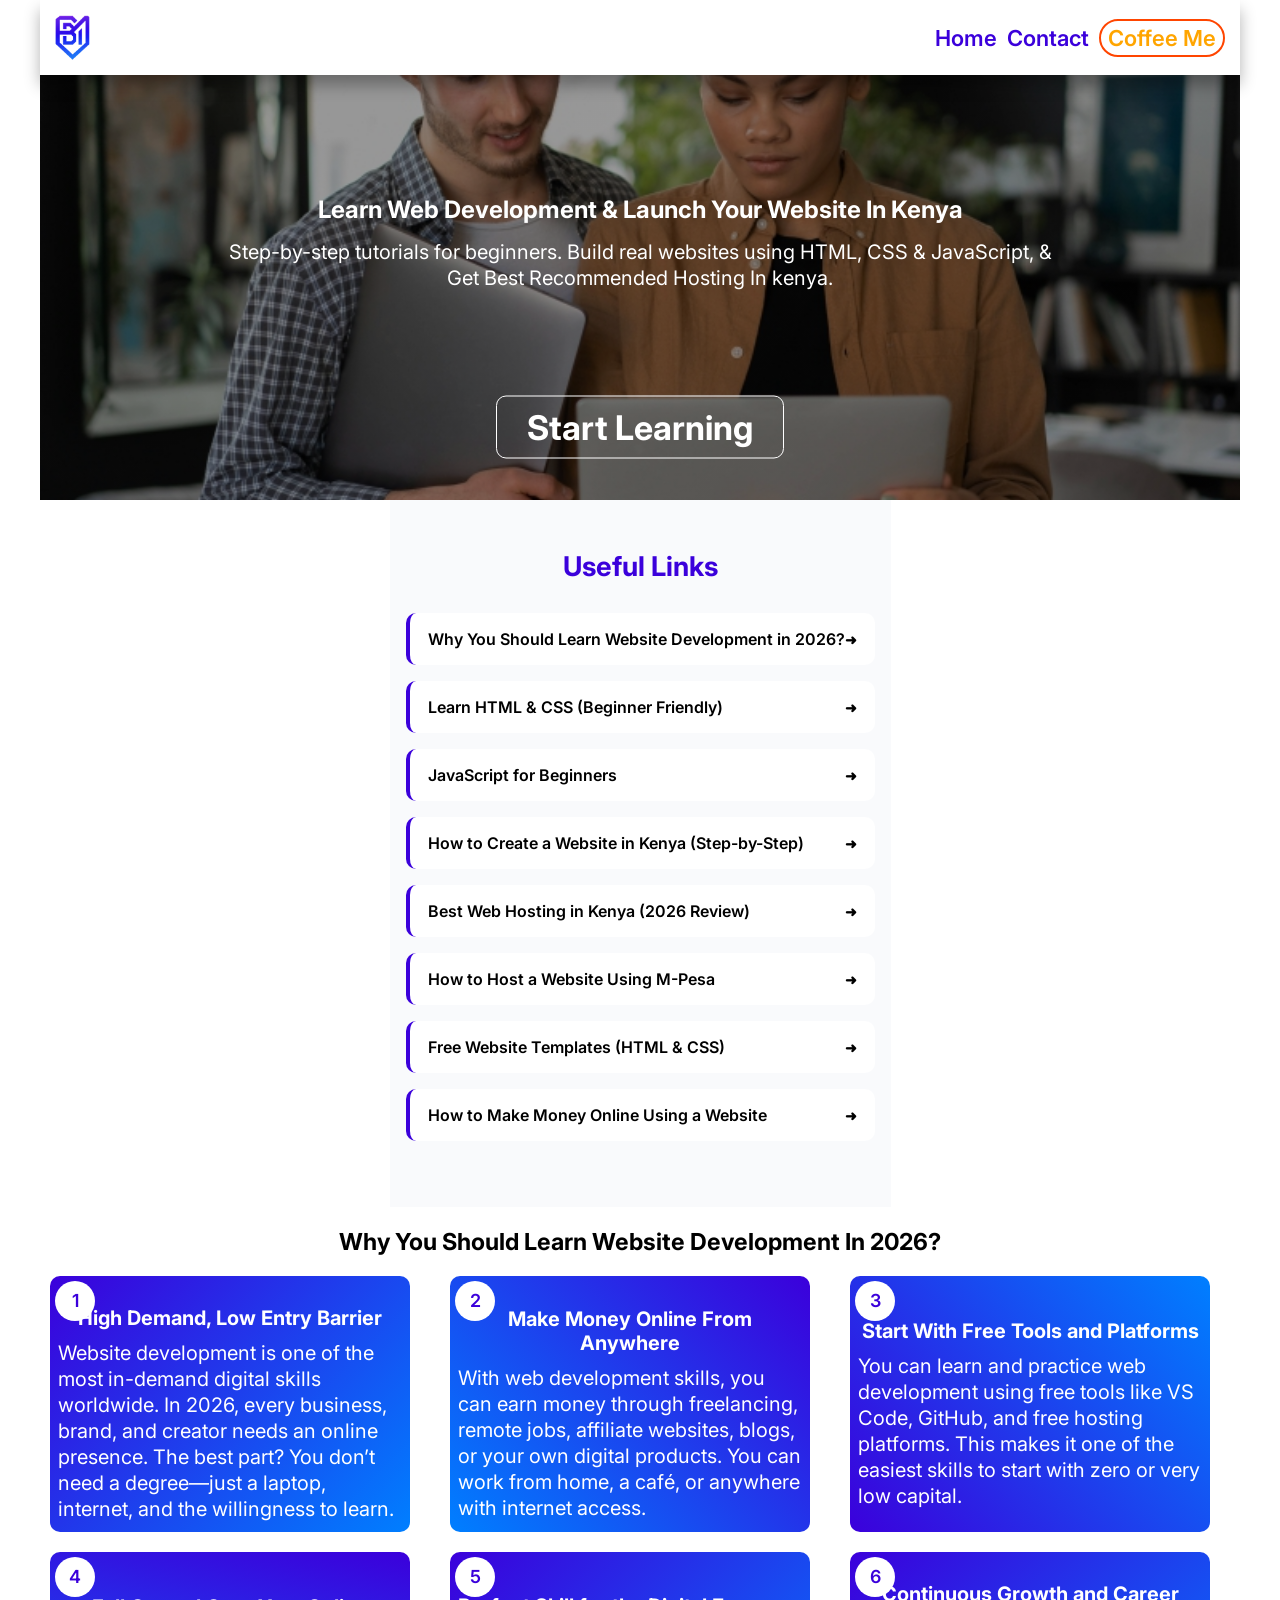
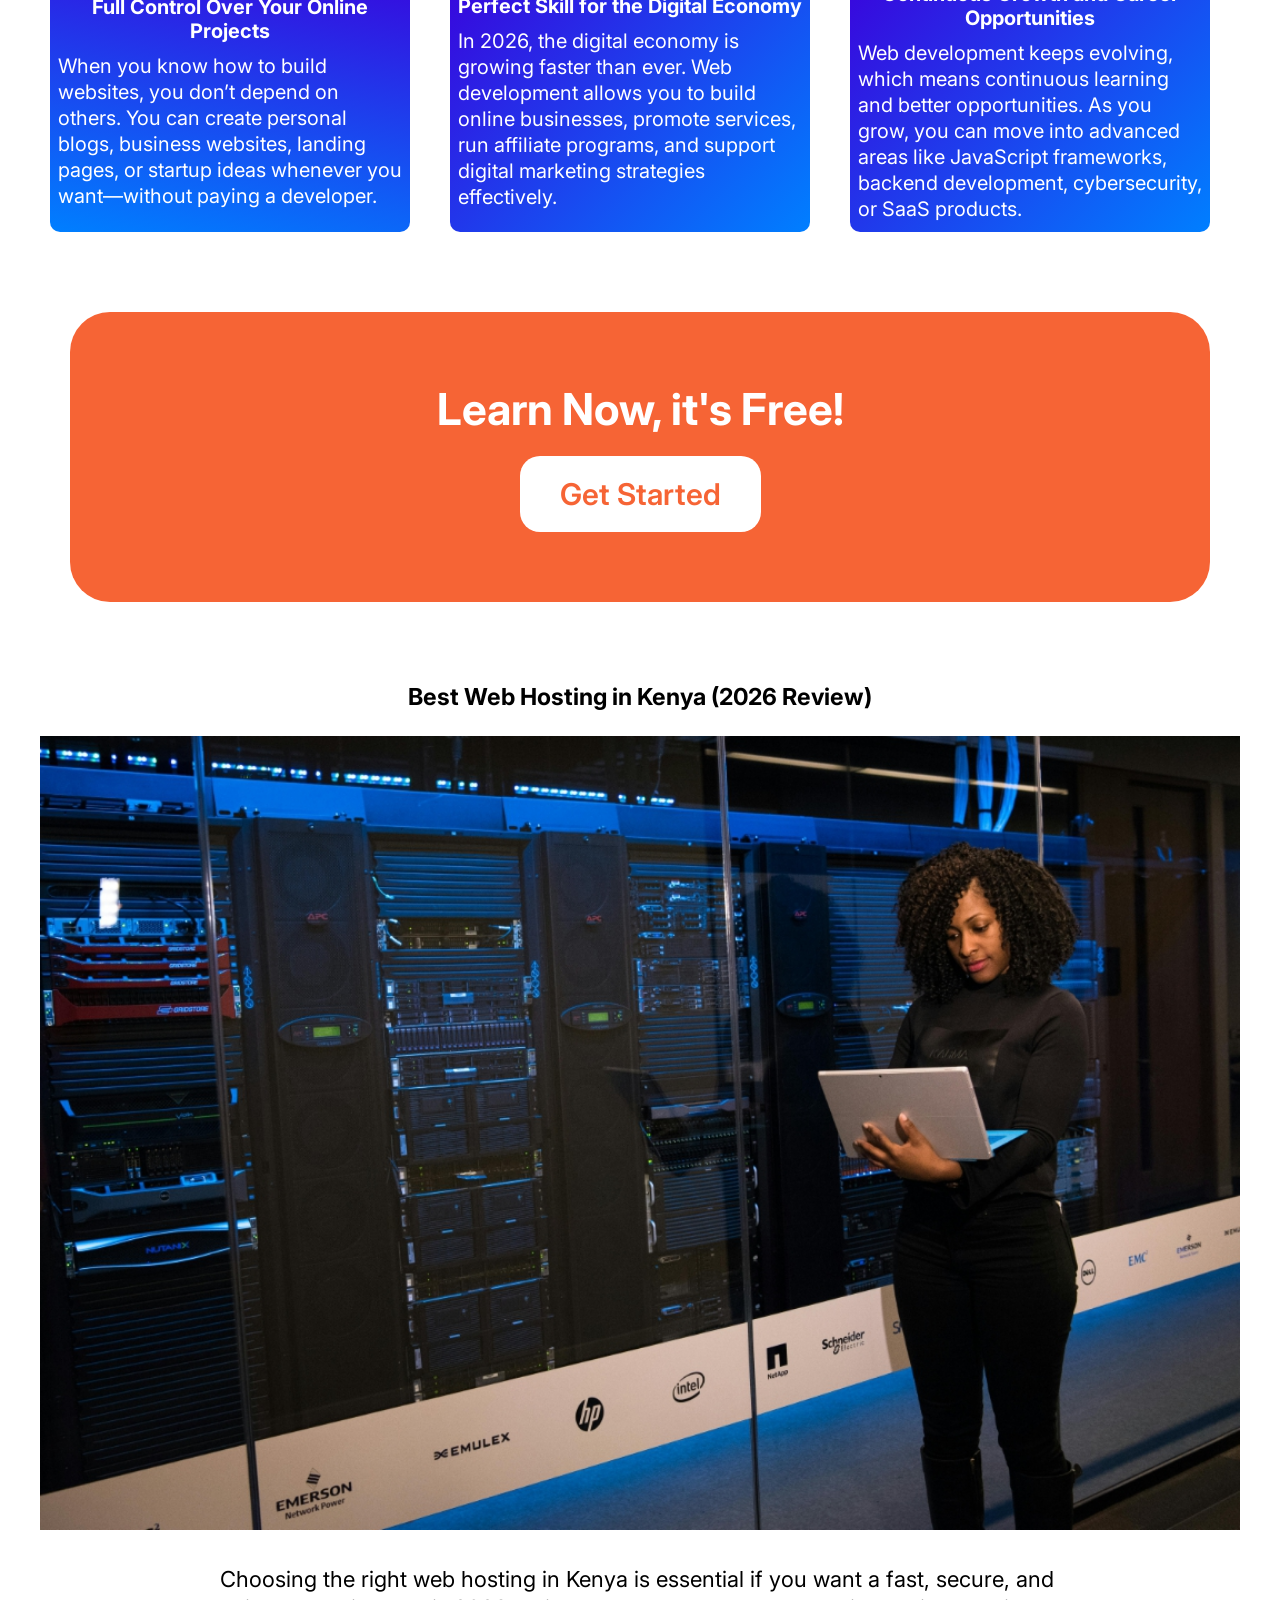
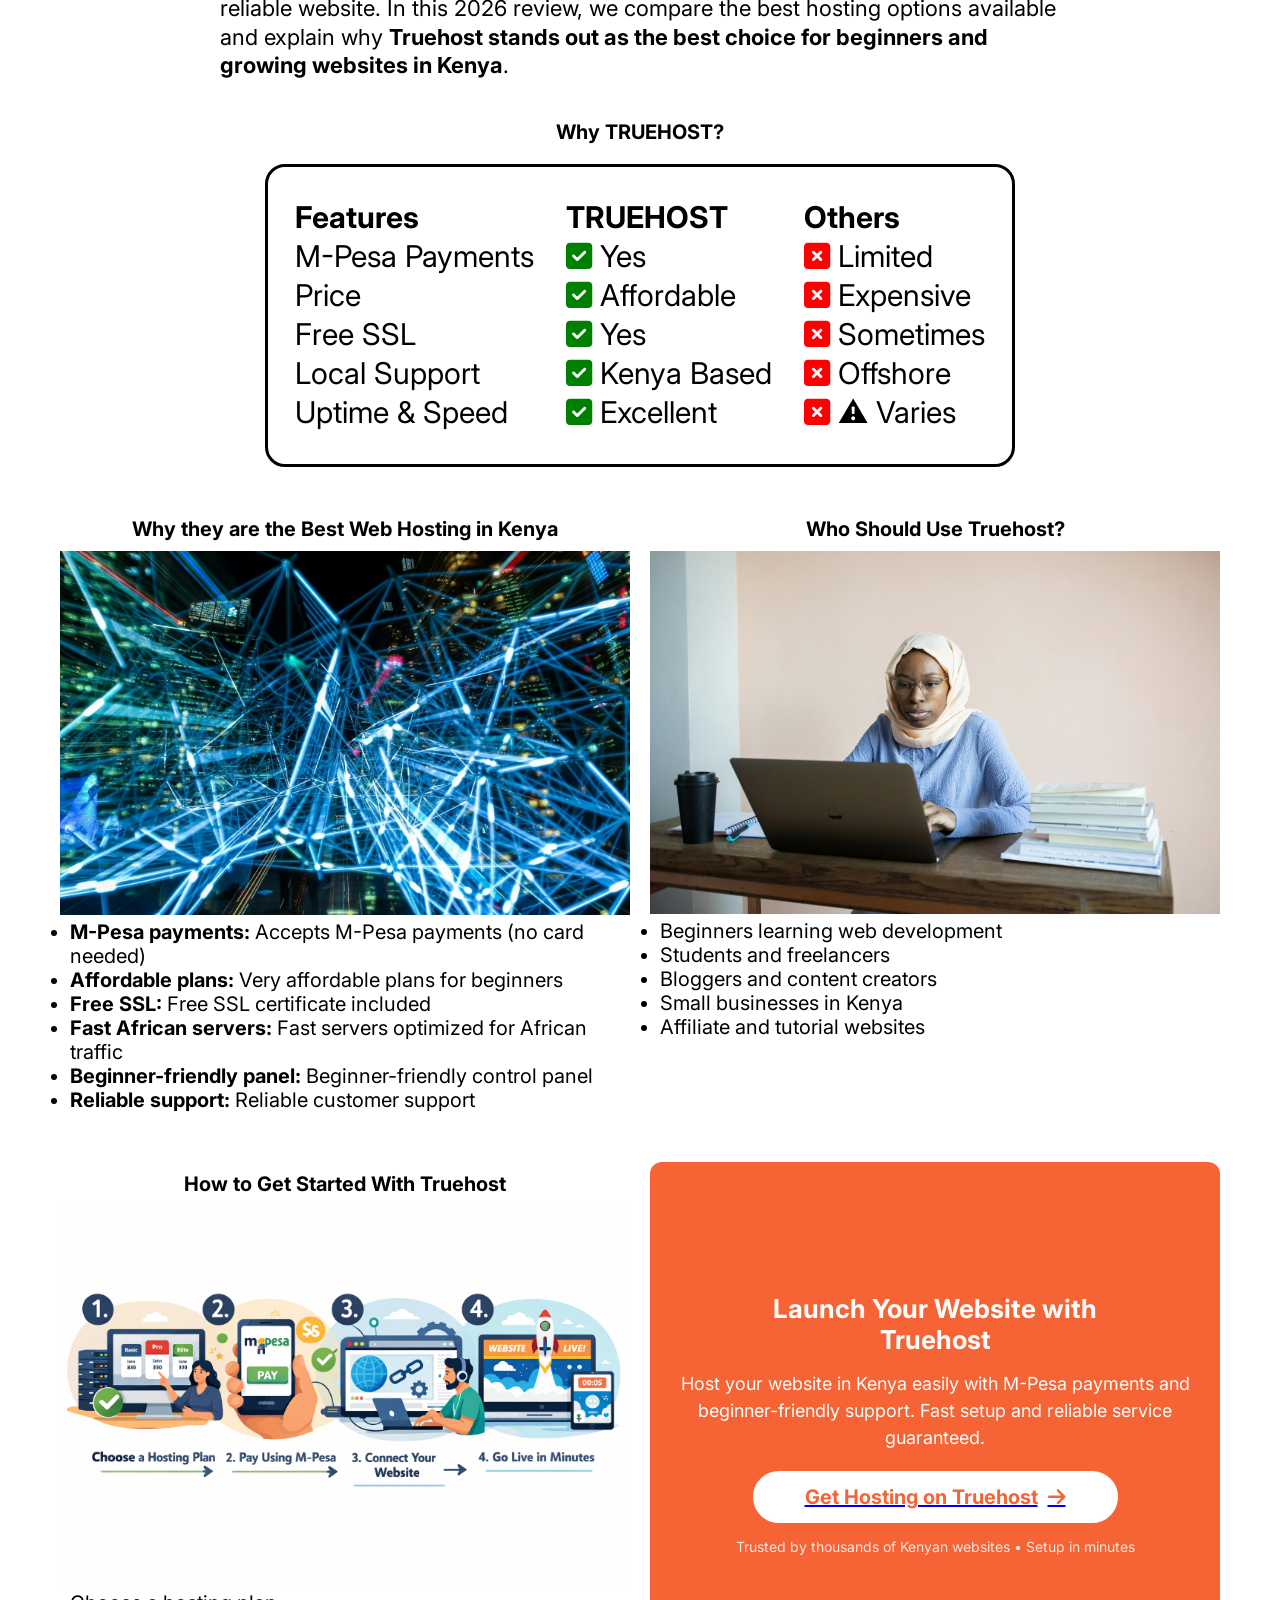
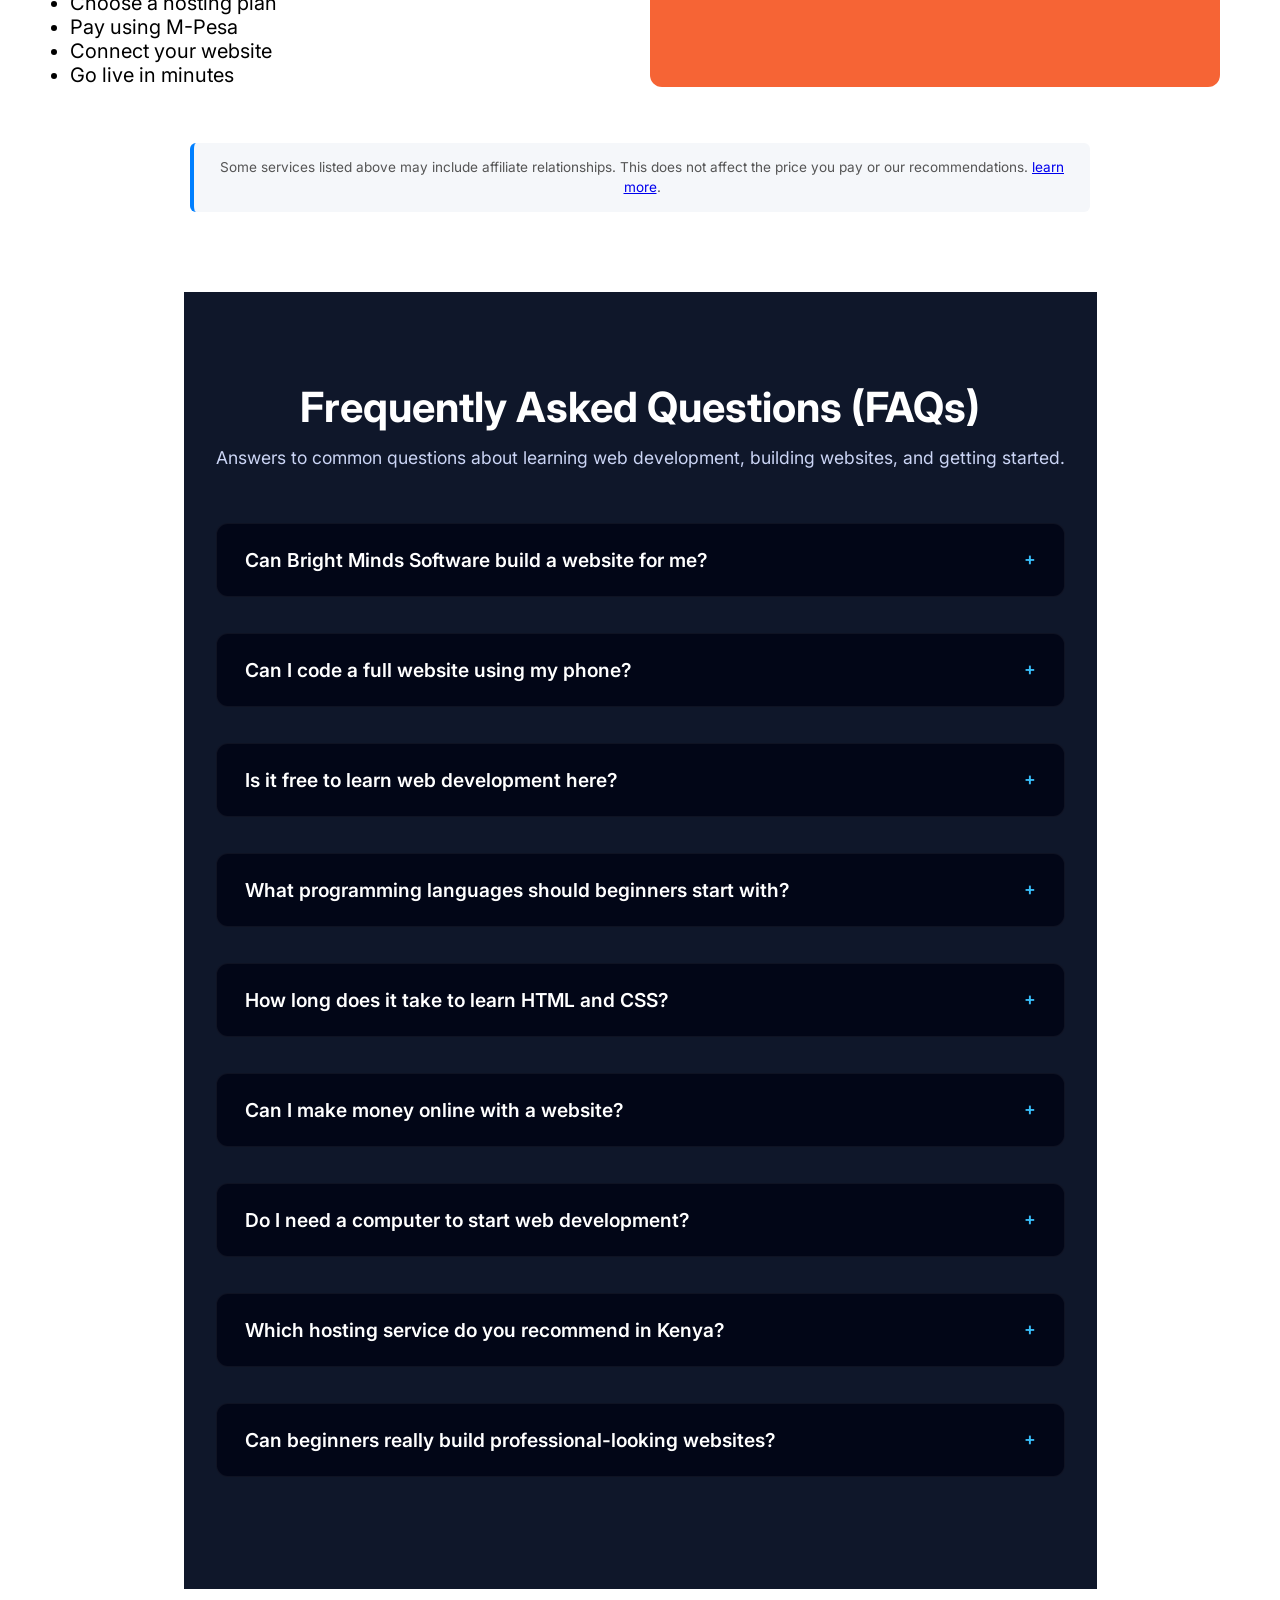
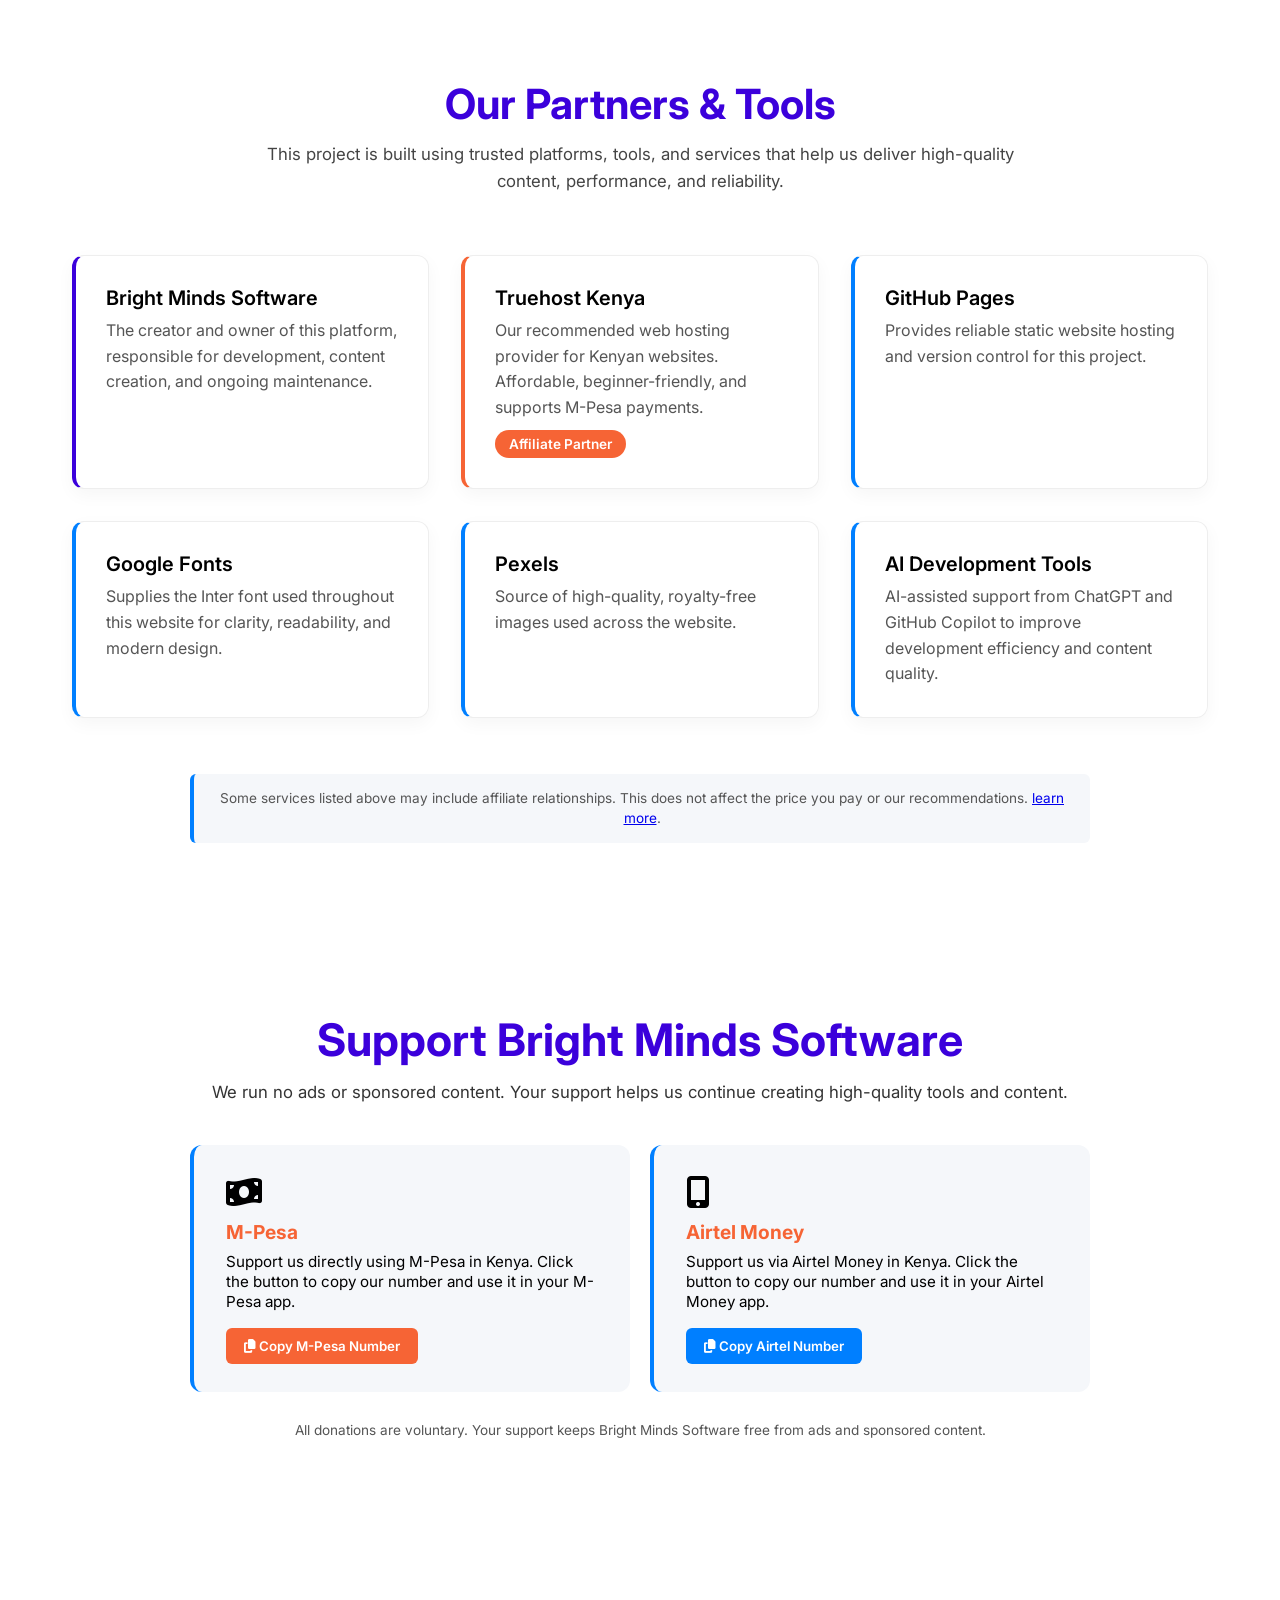
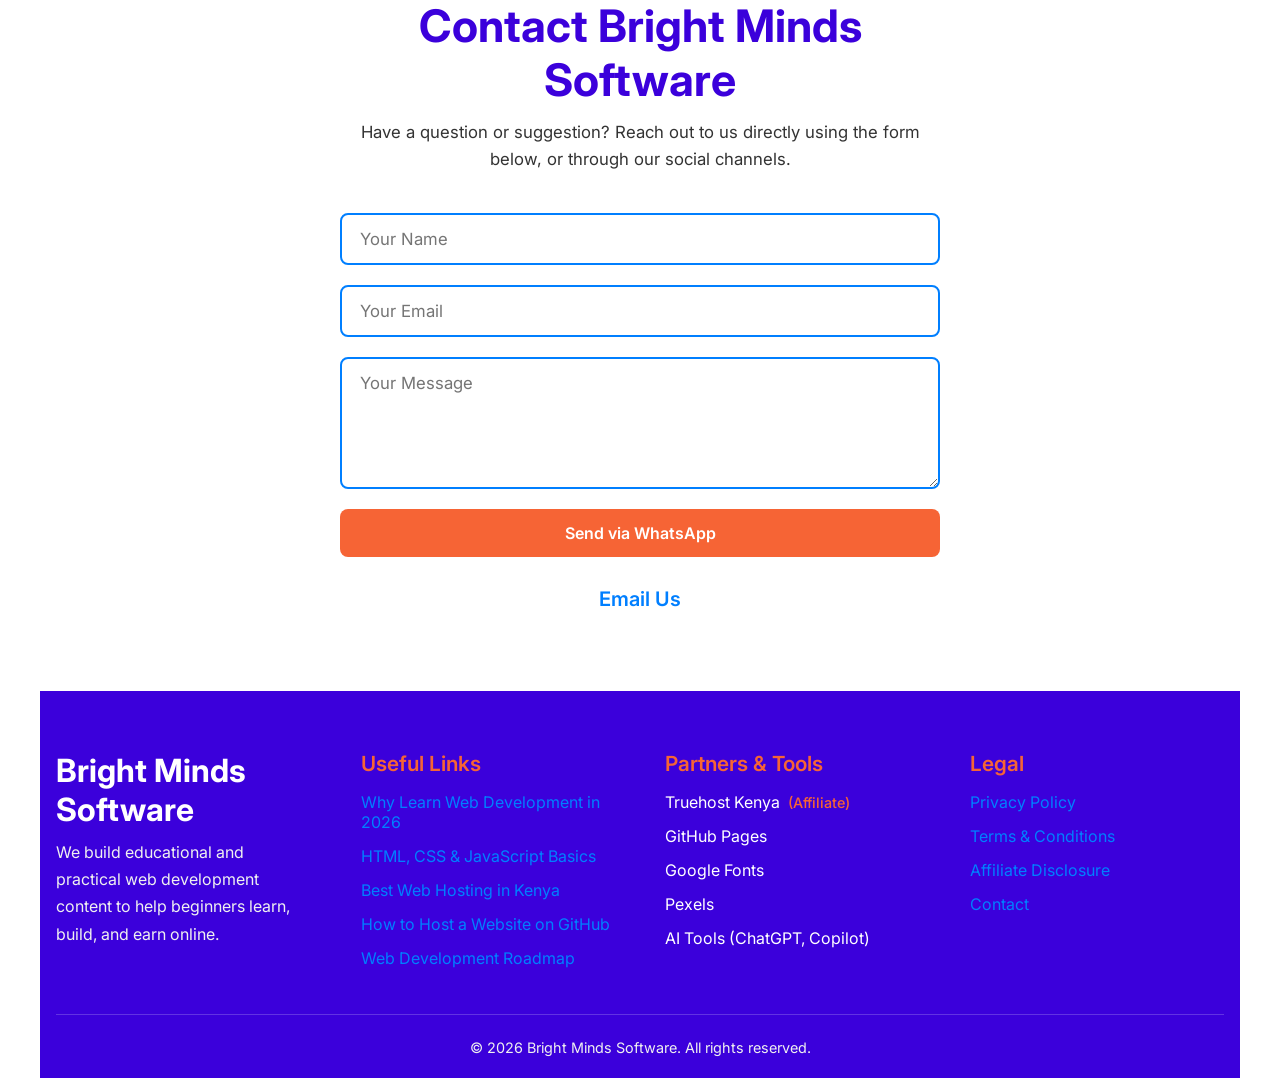
==== commit 25f1b82b: "Add files via upload" ====
--- a/index.html
+++ b/index.html
@@ -364,10 +364,26 @@
 </div>
                     
               </div>
-            </div>
+              
+              
+              
+                   <!-- Disclaimer -->
+        <div class="partners-disclaimer below-affiliate">
+            <p class="disclaimer-text">
+                Some services listed above may include affiliate relationships.
+                This does not affect the price you pay or our recommendations.
+                <a href="pages/affiliate-disclosure.html">learn more</a>.                
+            </p>
+        </div>
+            </div>
+            
+            
+       
                                    
             <!-- Best Web Hosting in Kenya (2026 Review) ENDS -->                                                                  
         </div> 
+        
+        
         
         
                
@@ -561,6 +577,7 @@
             <p class="disclaimer-text">
                 Some services listed above may include affiliate relationships.
                 This does not affect the price you pay or our recommendations.
+                <a href="pages/affiliate-disclosure.html">learn more</a>.
             </p>
         </div>
 
